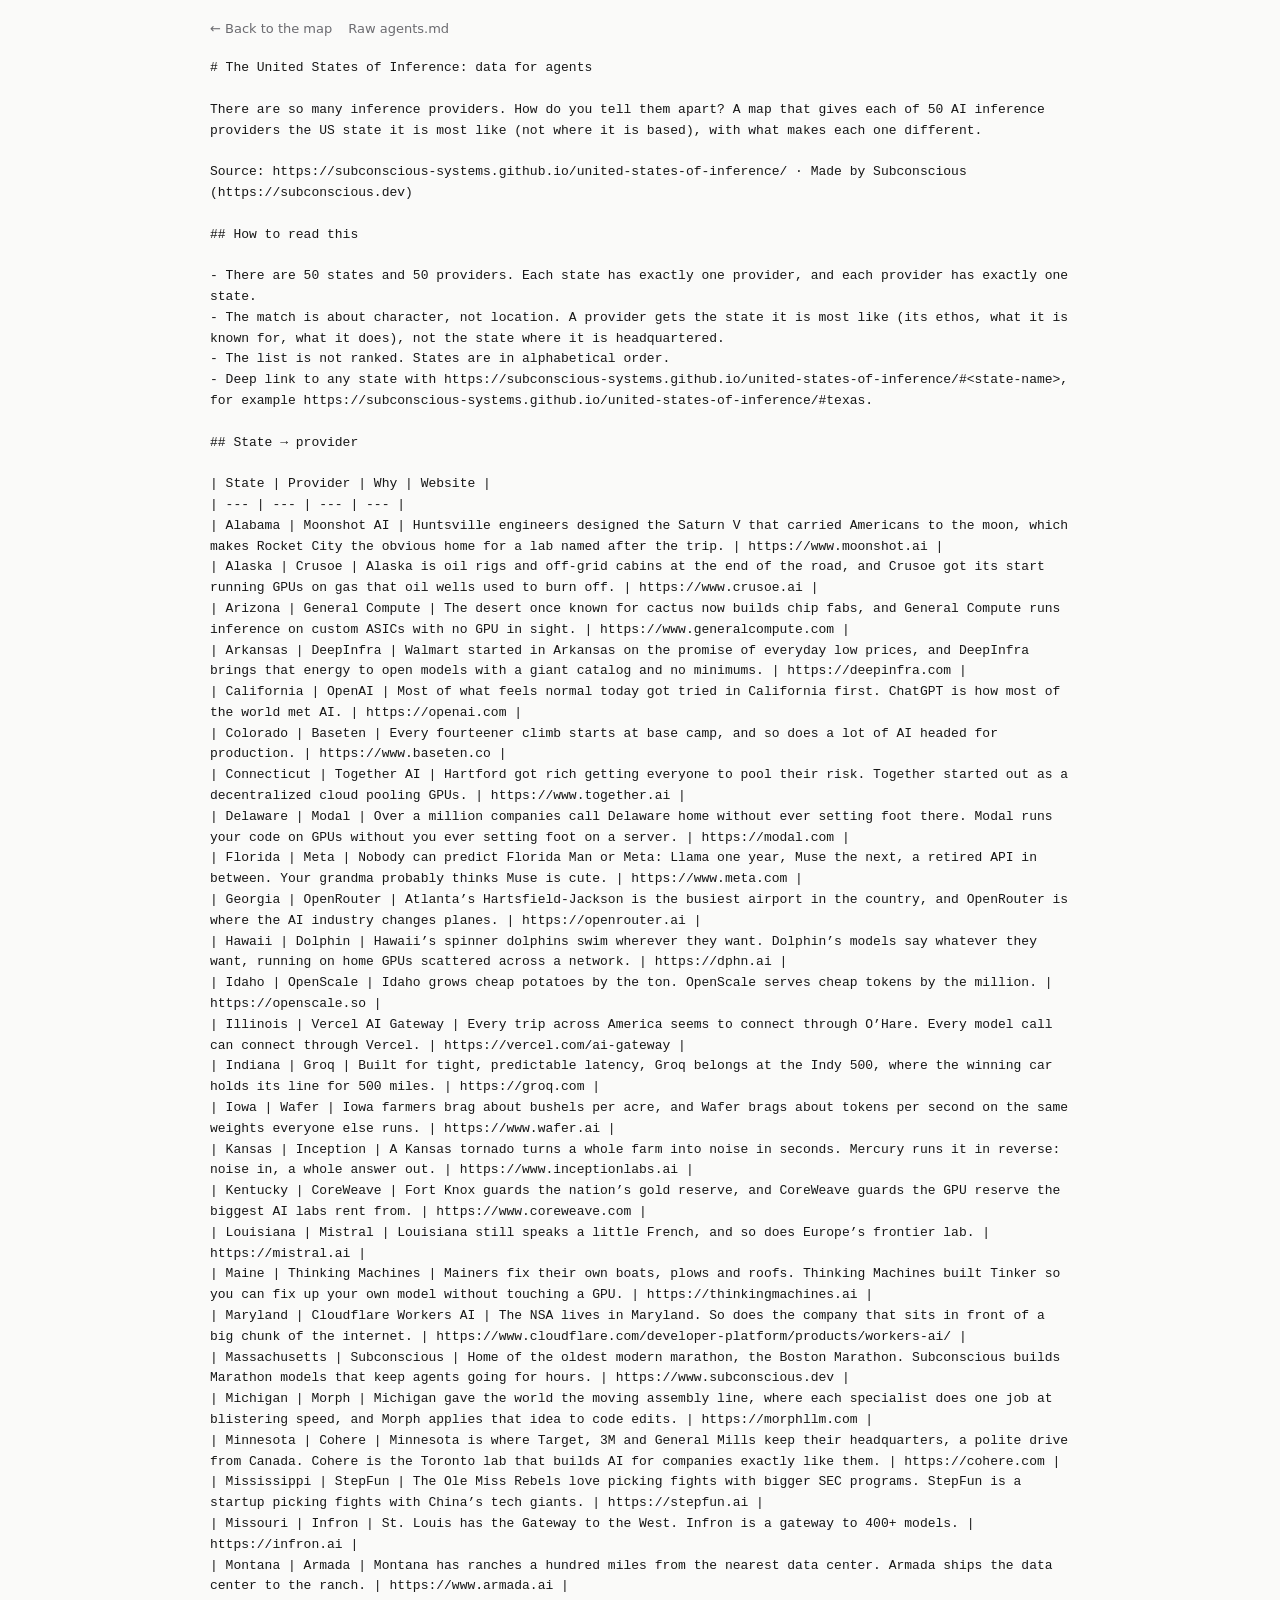
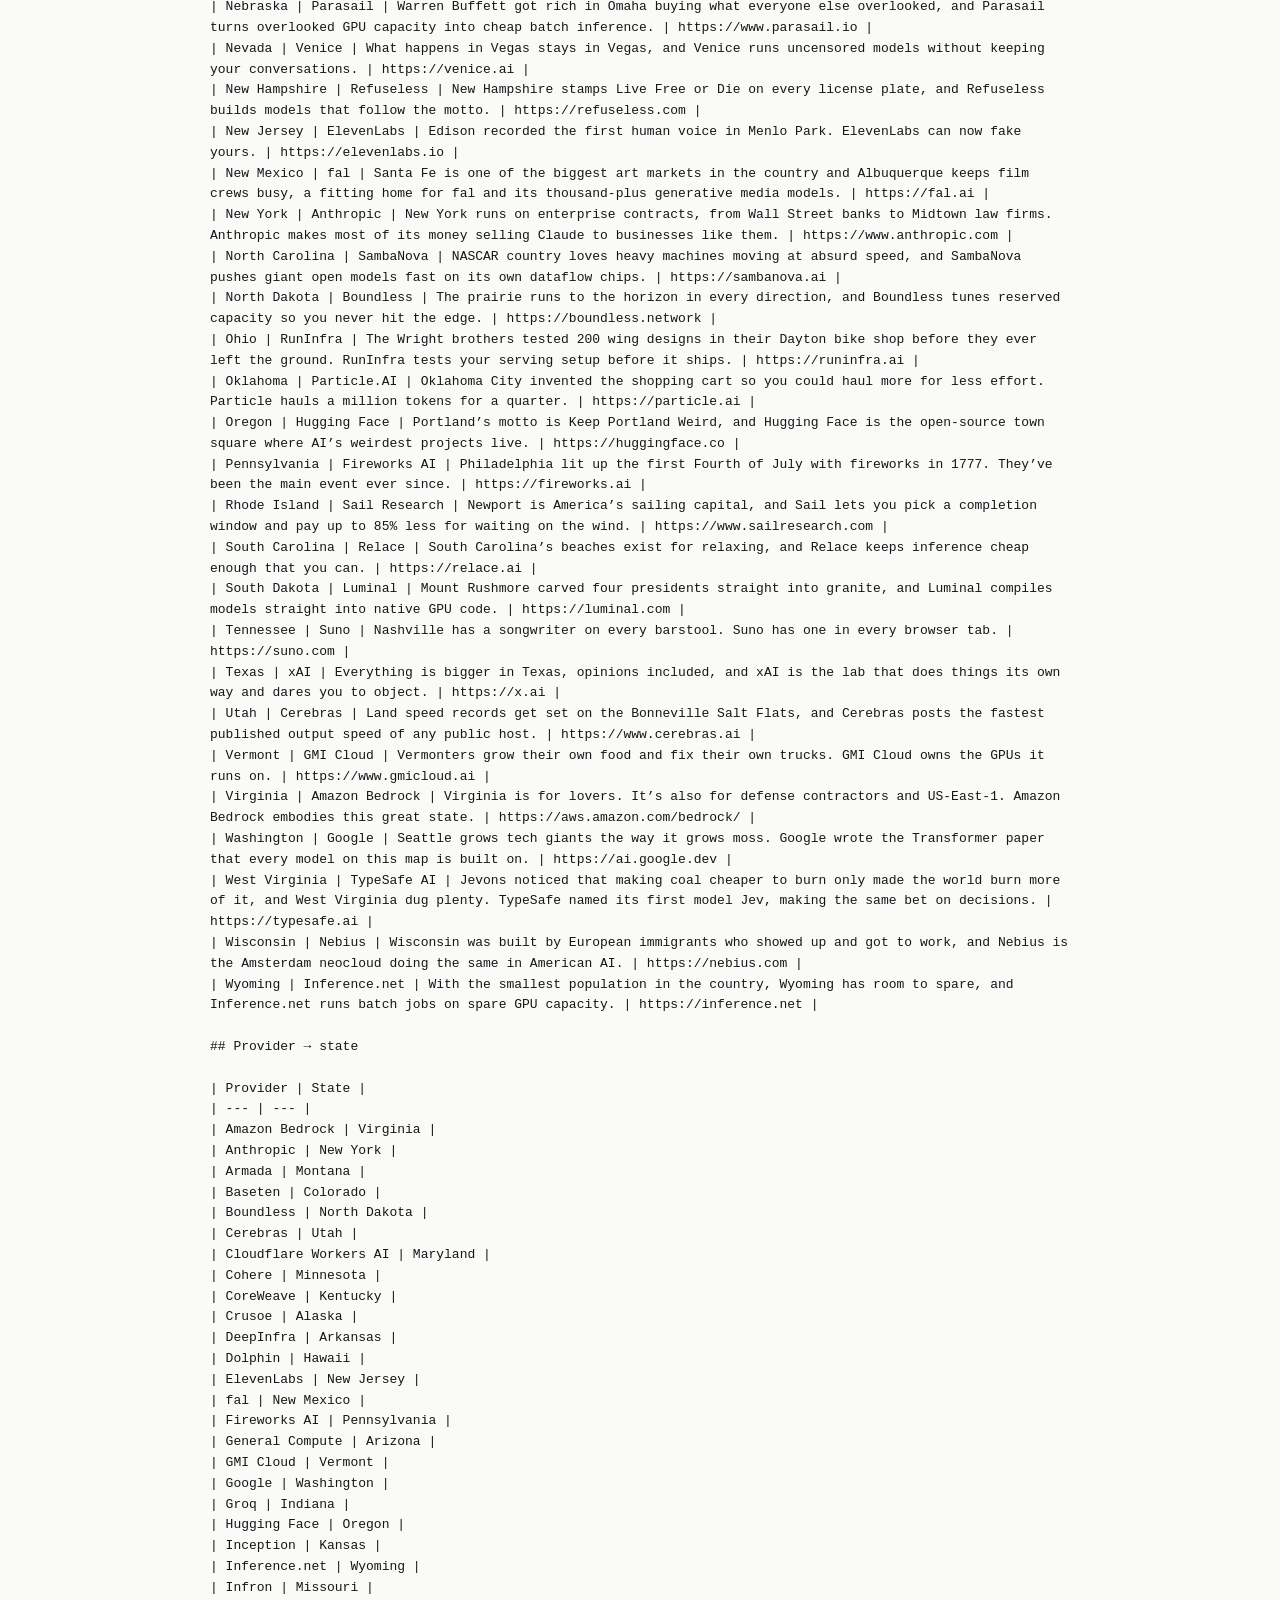
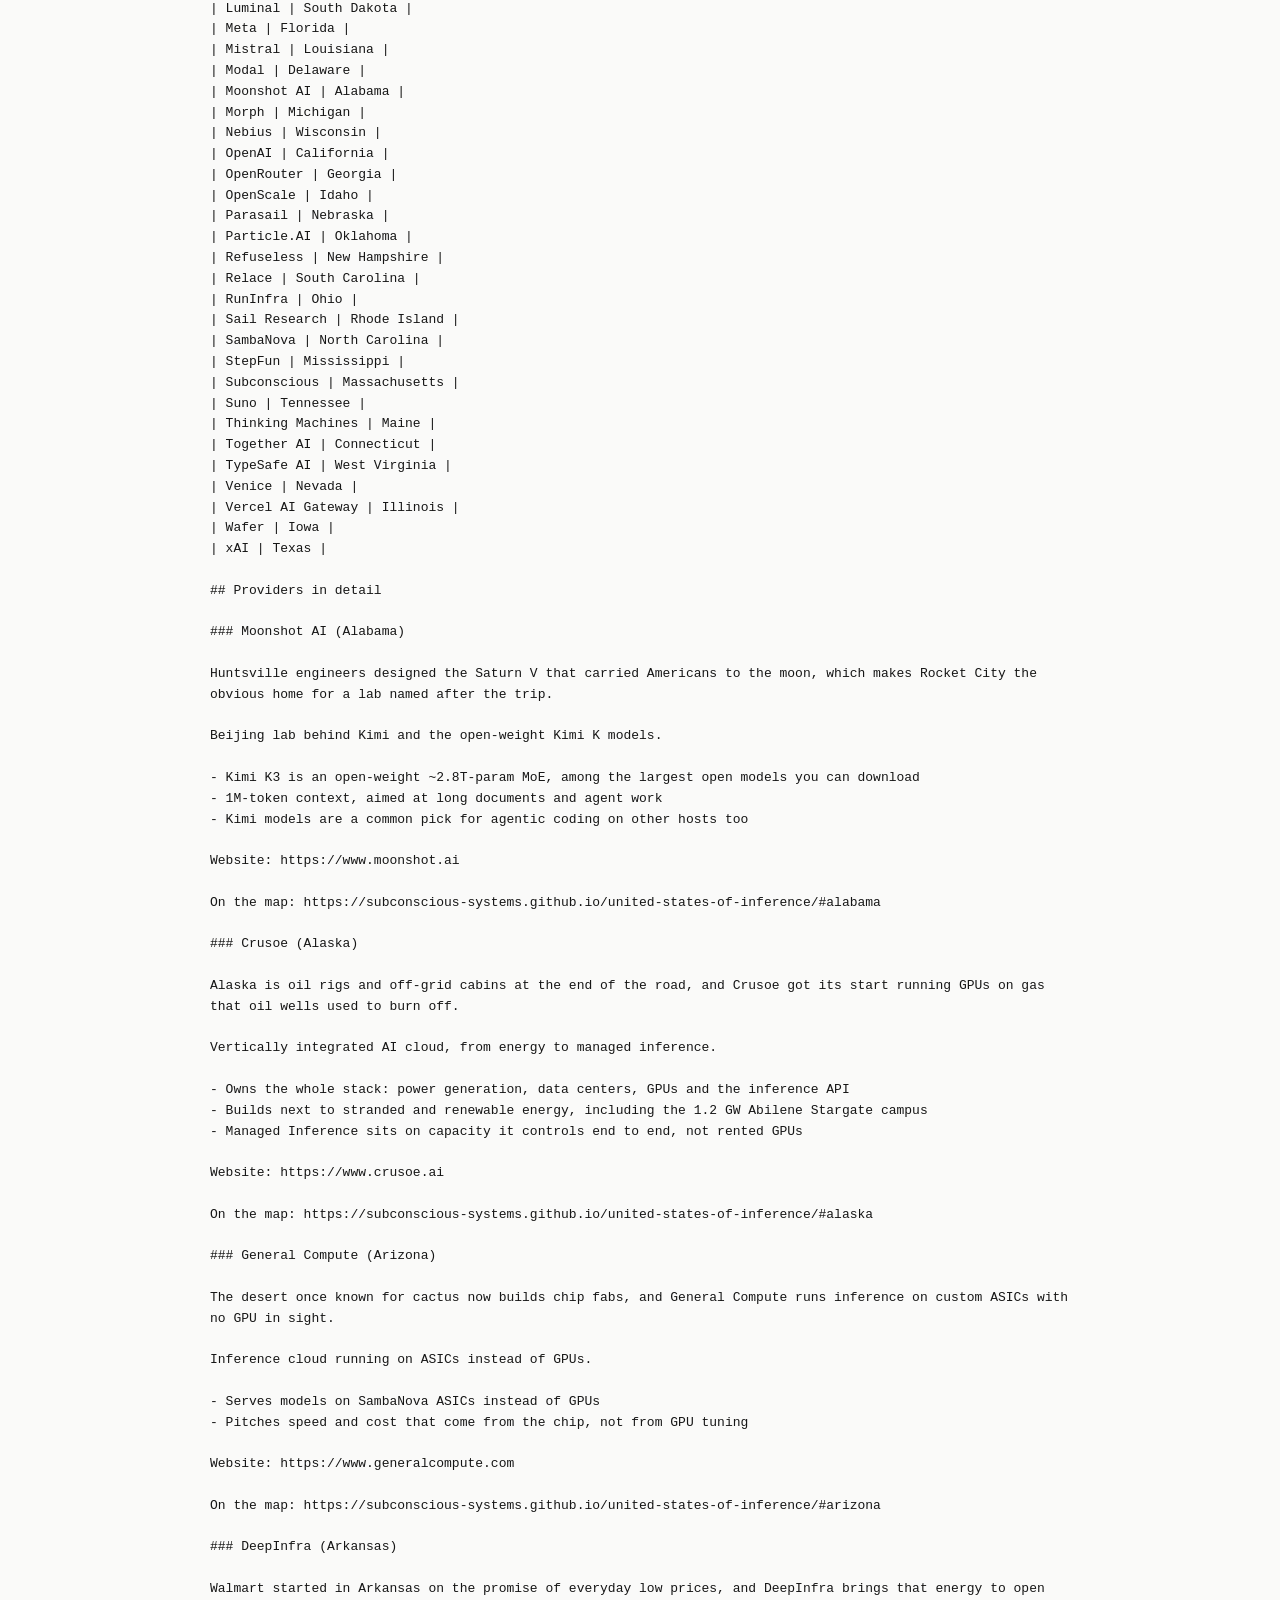
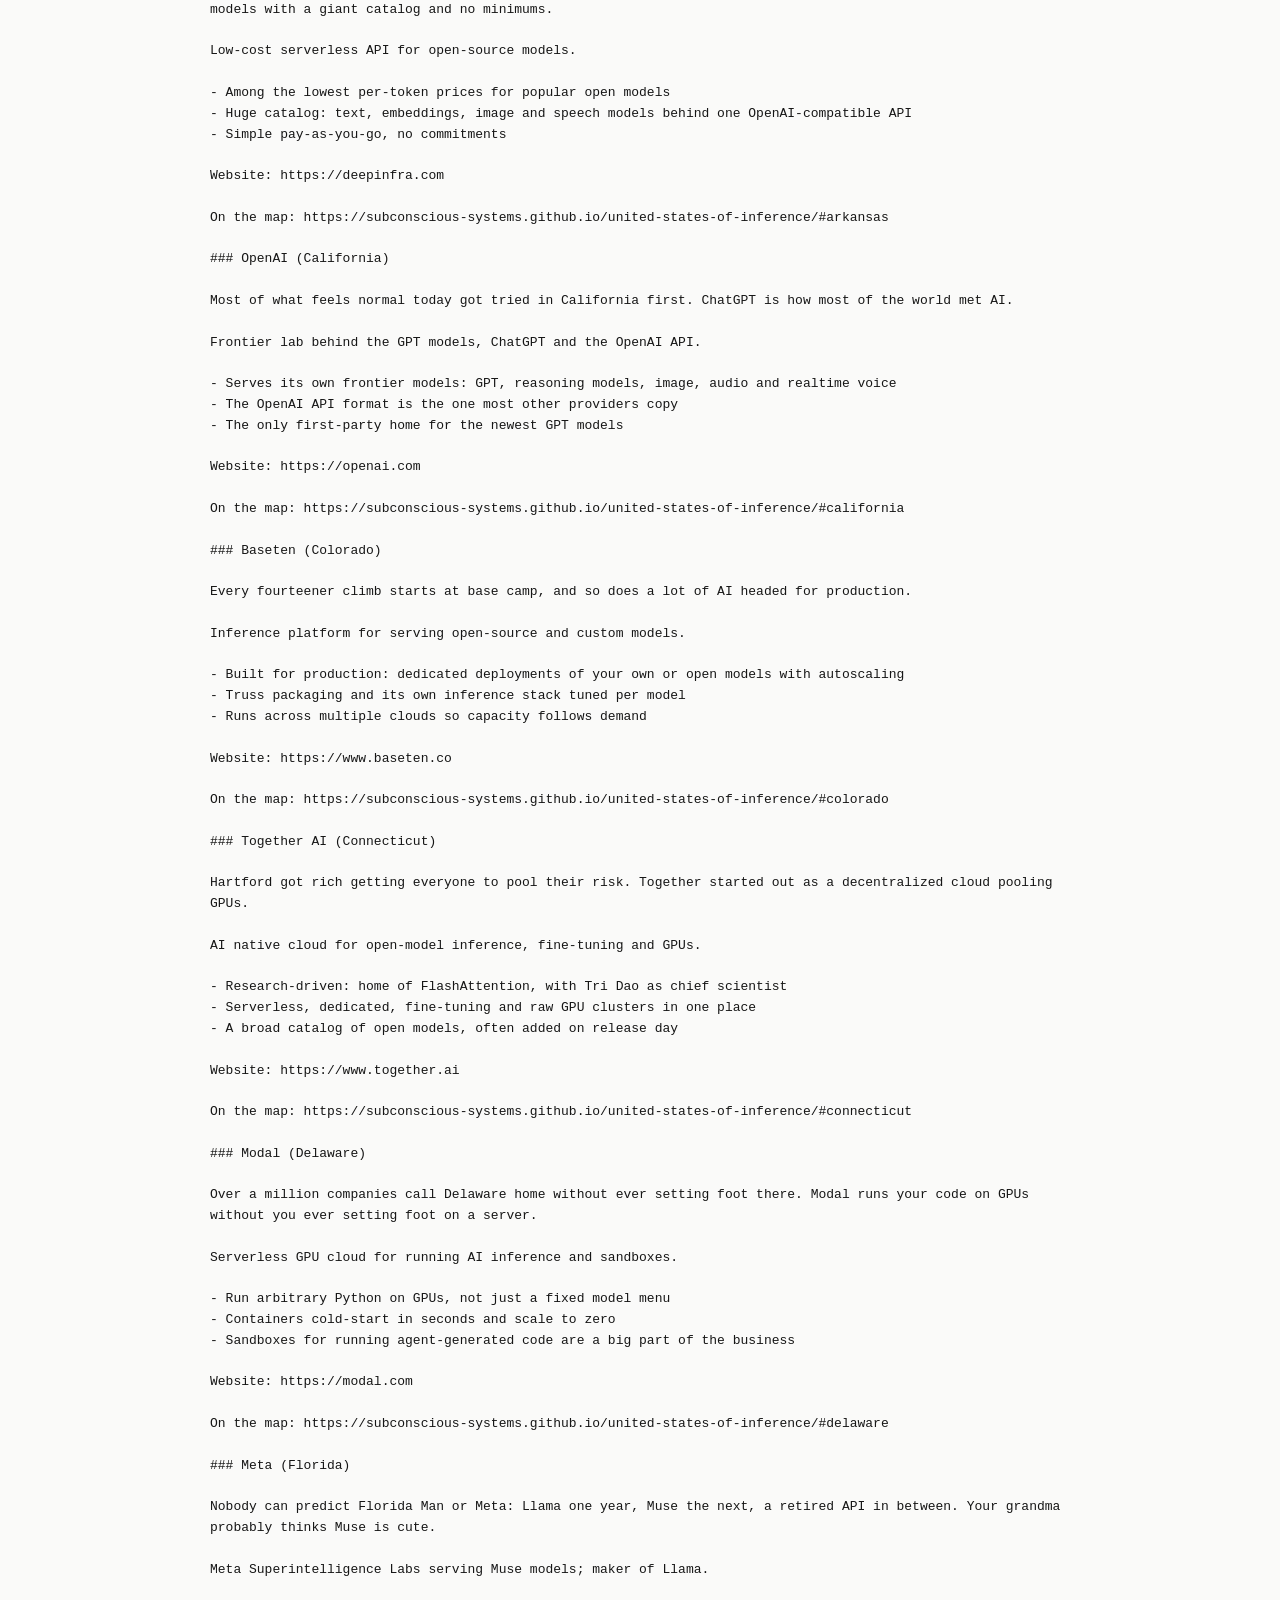
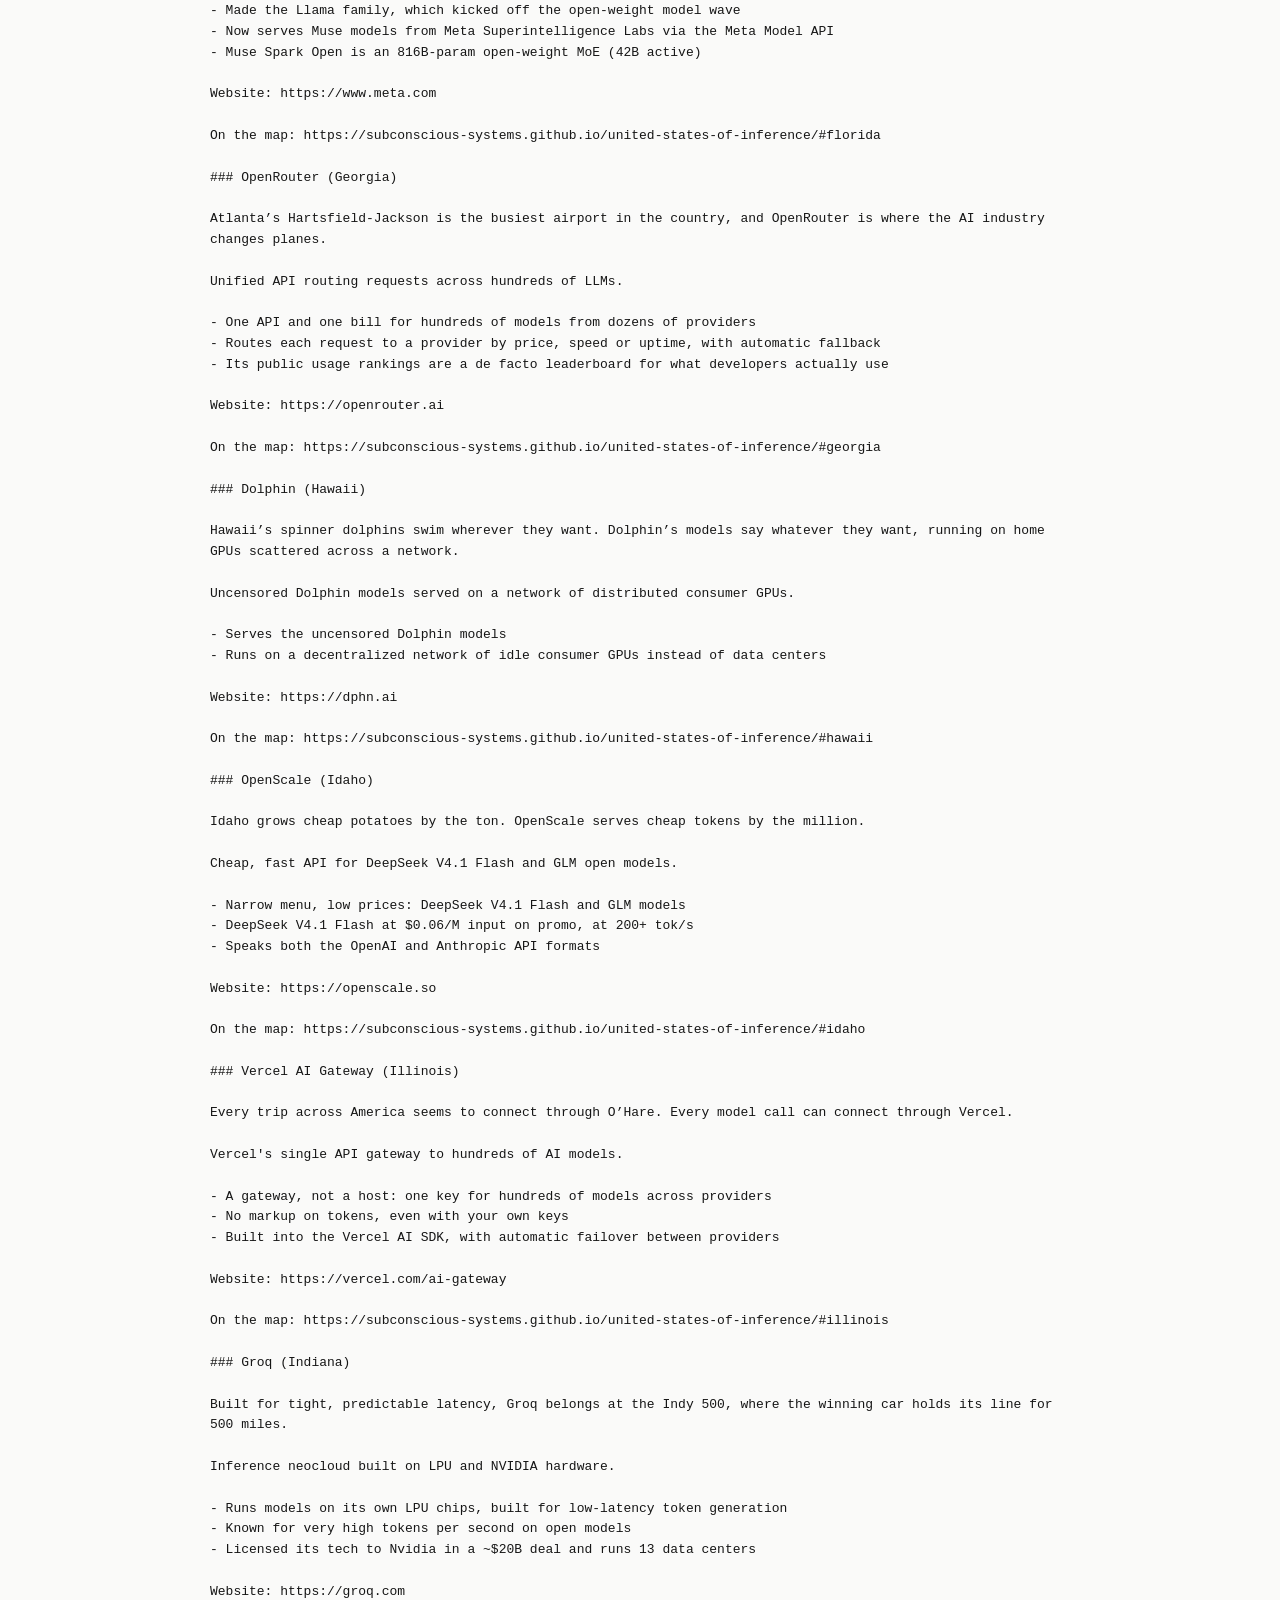
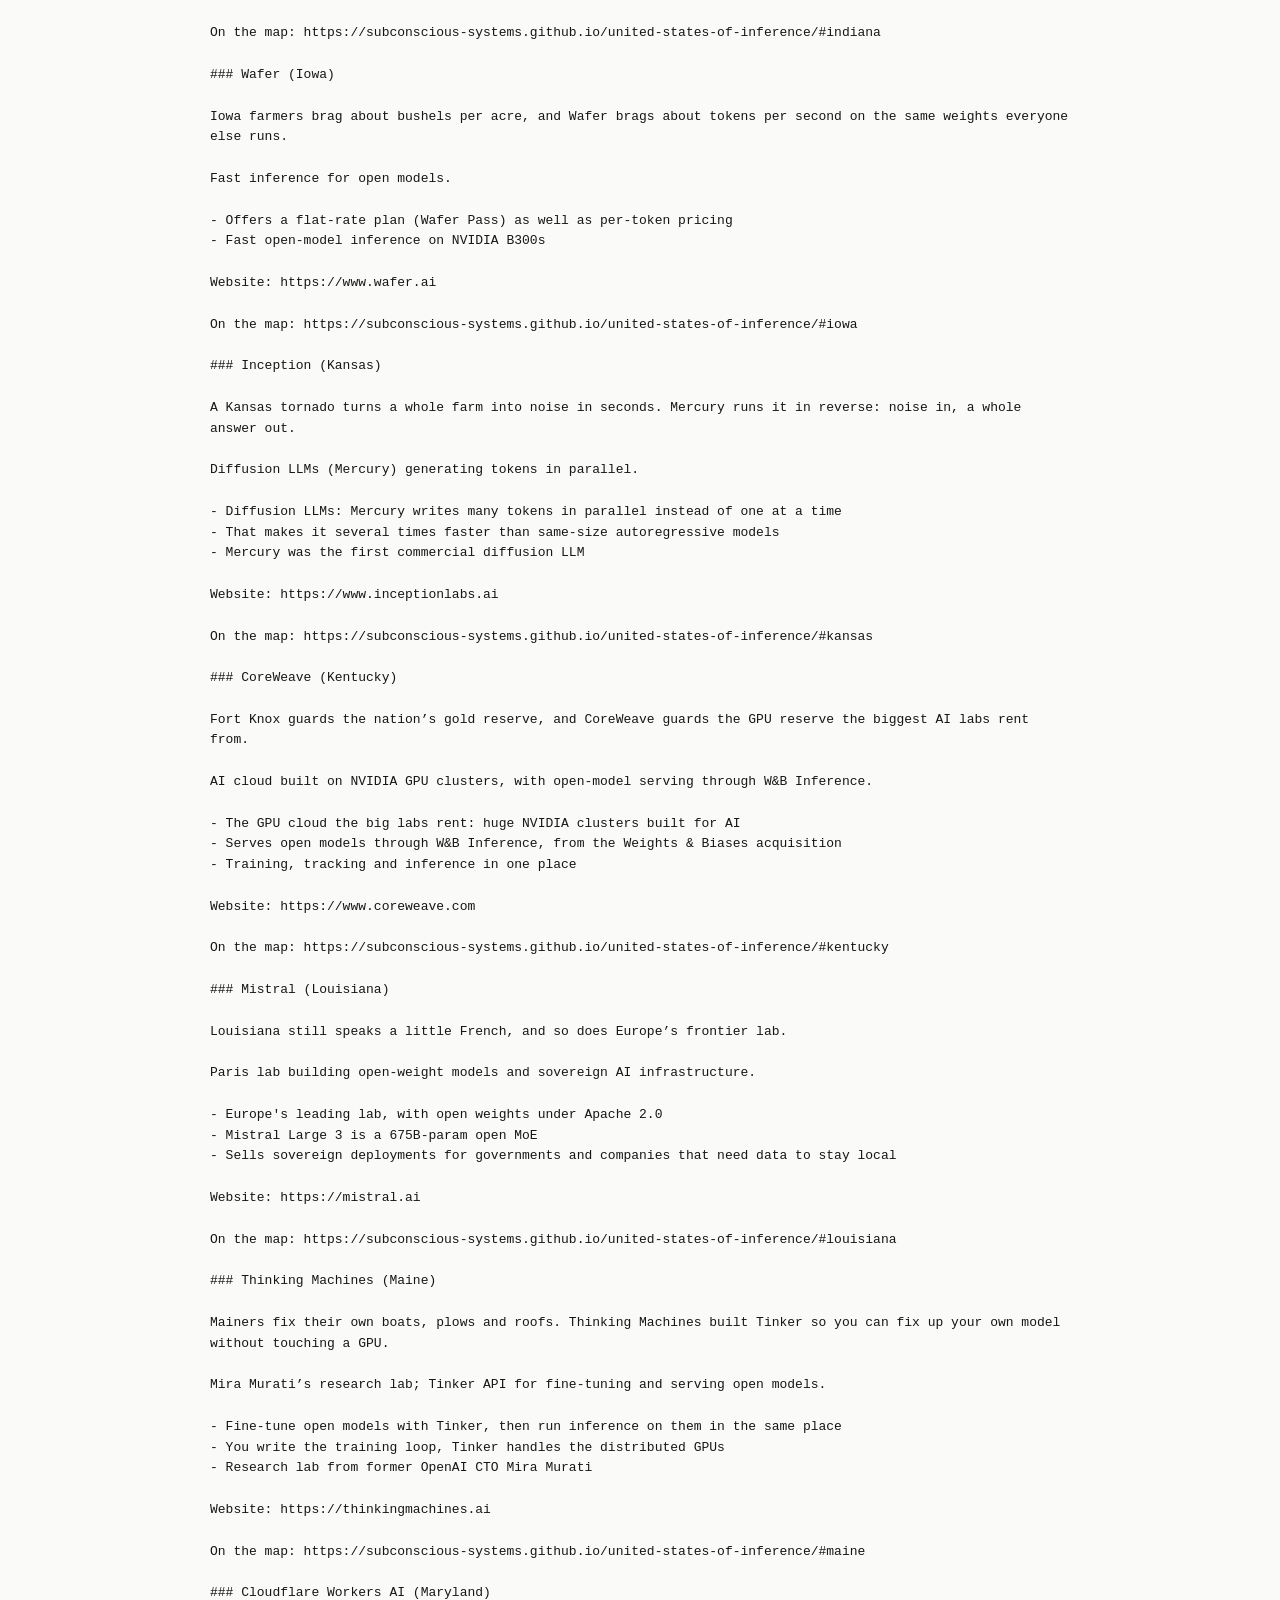
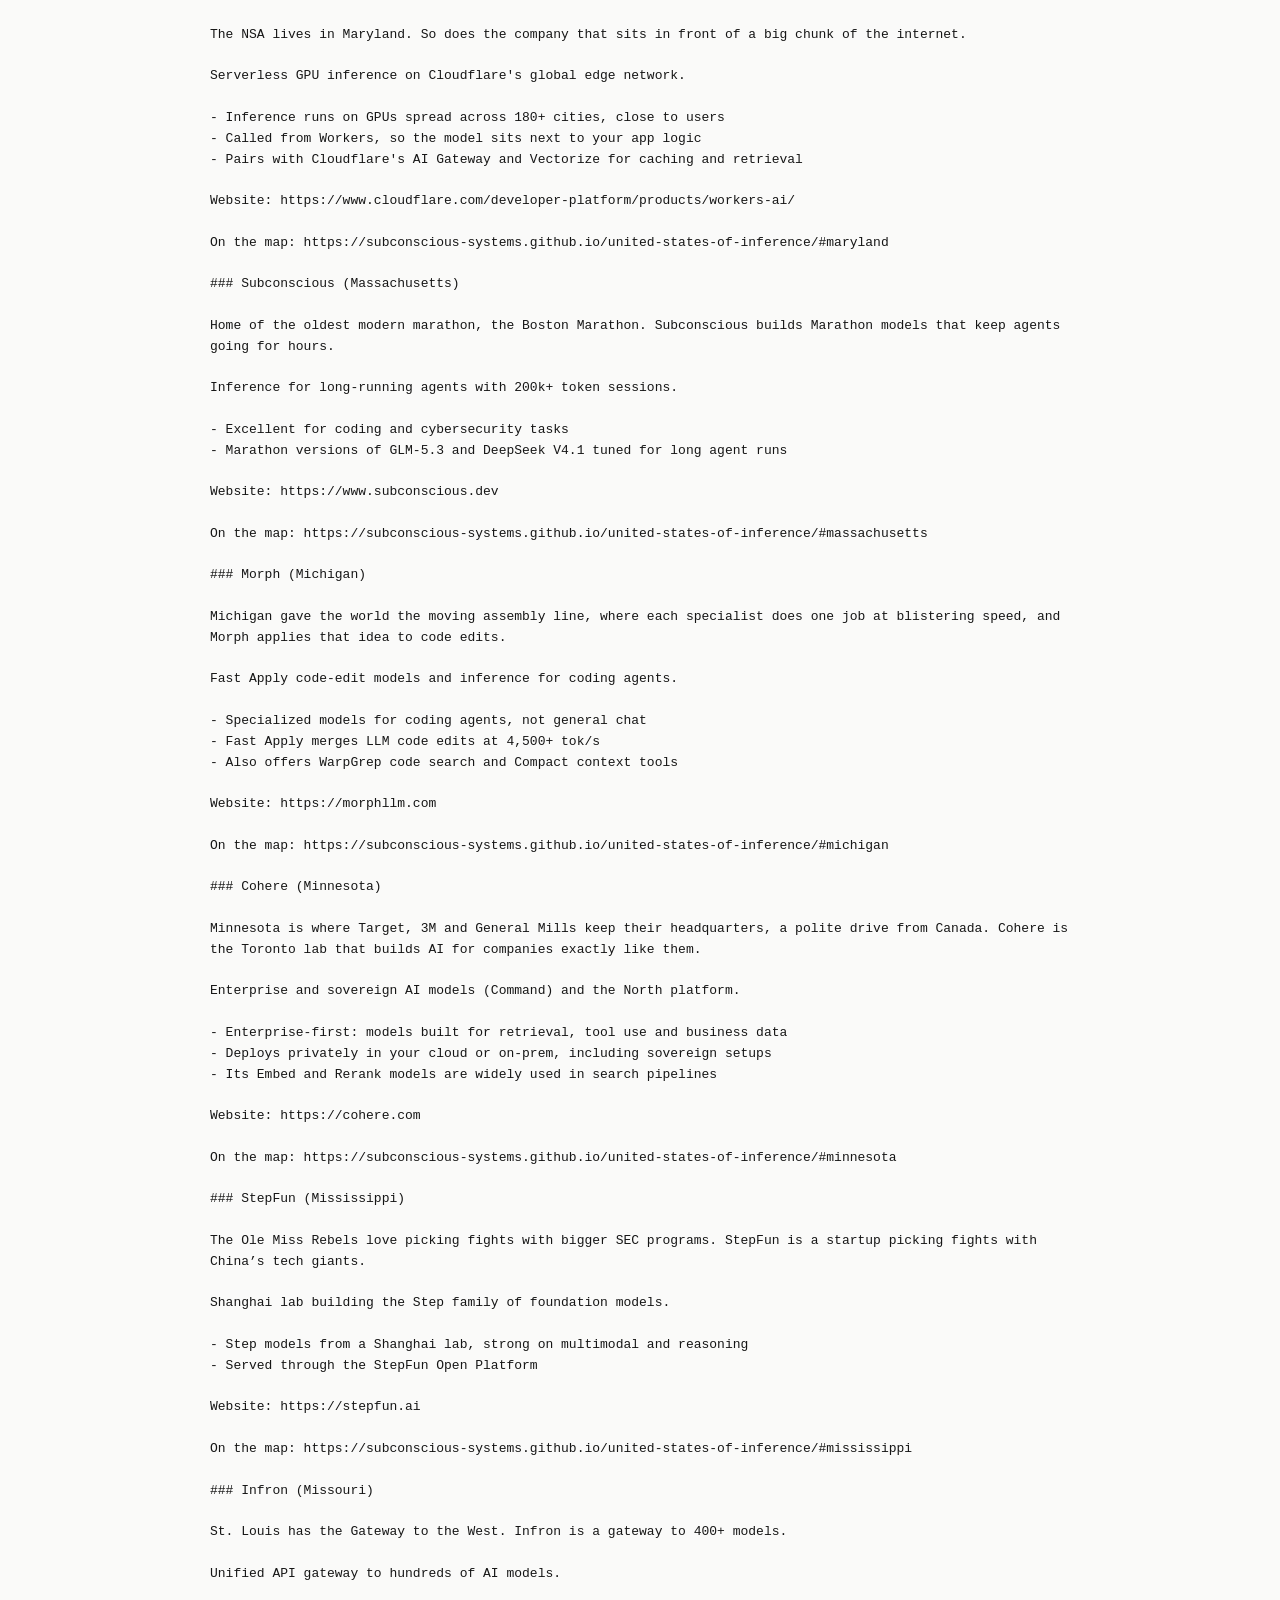
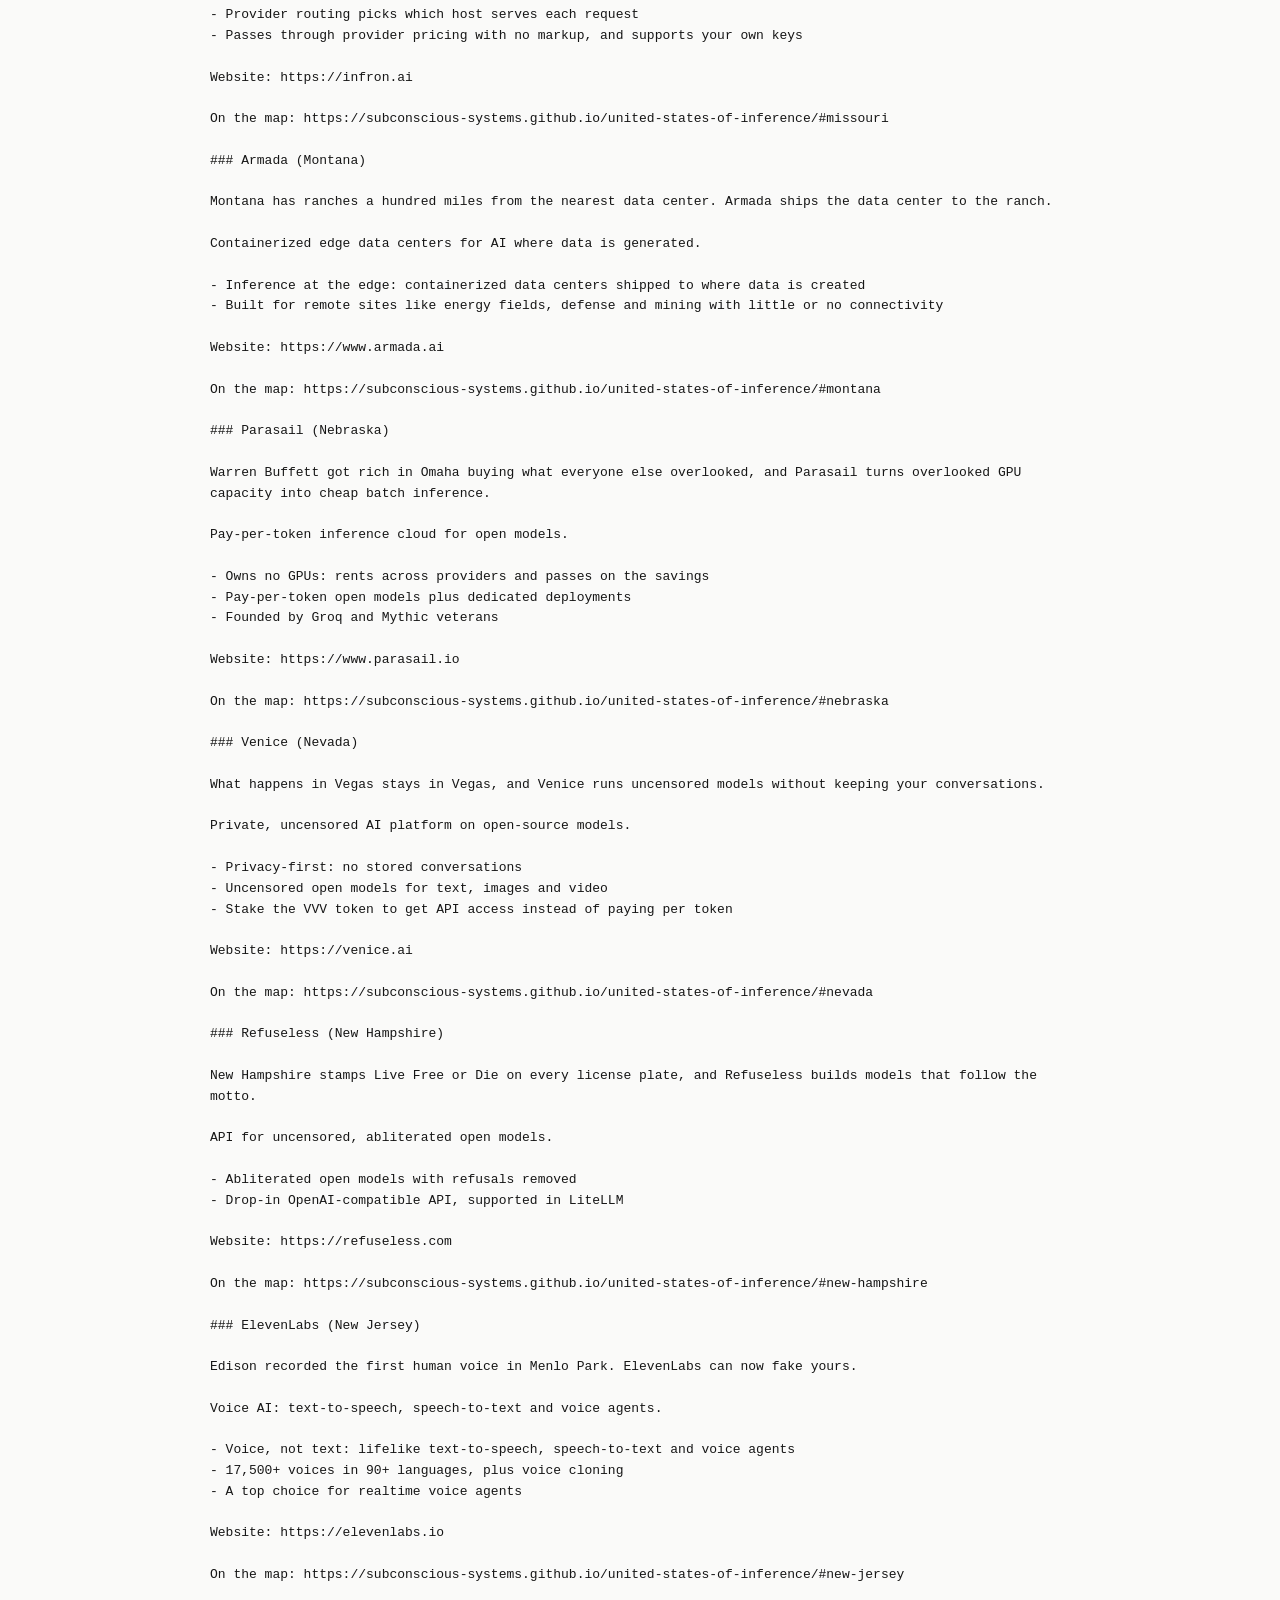
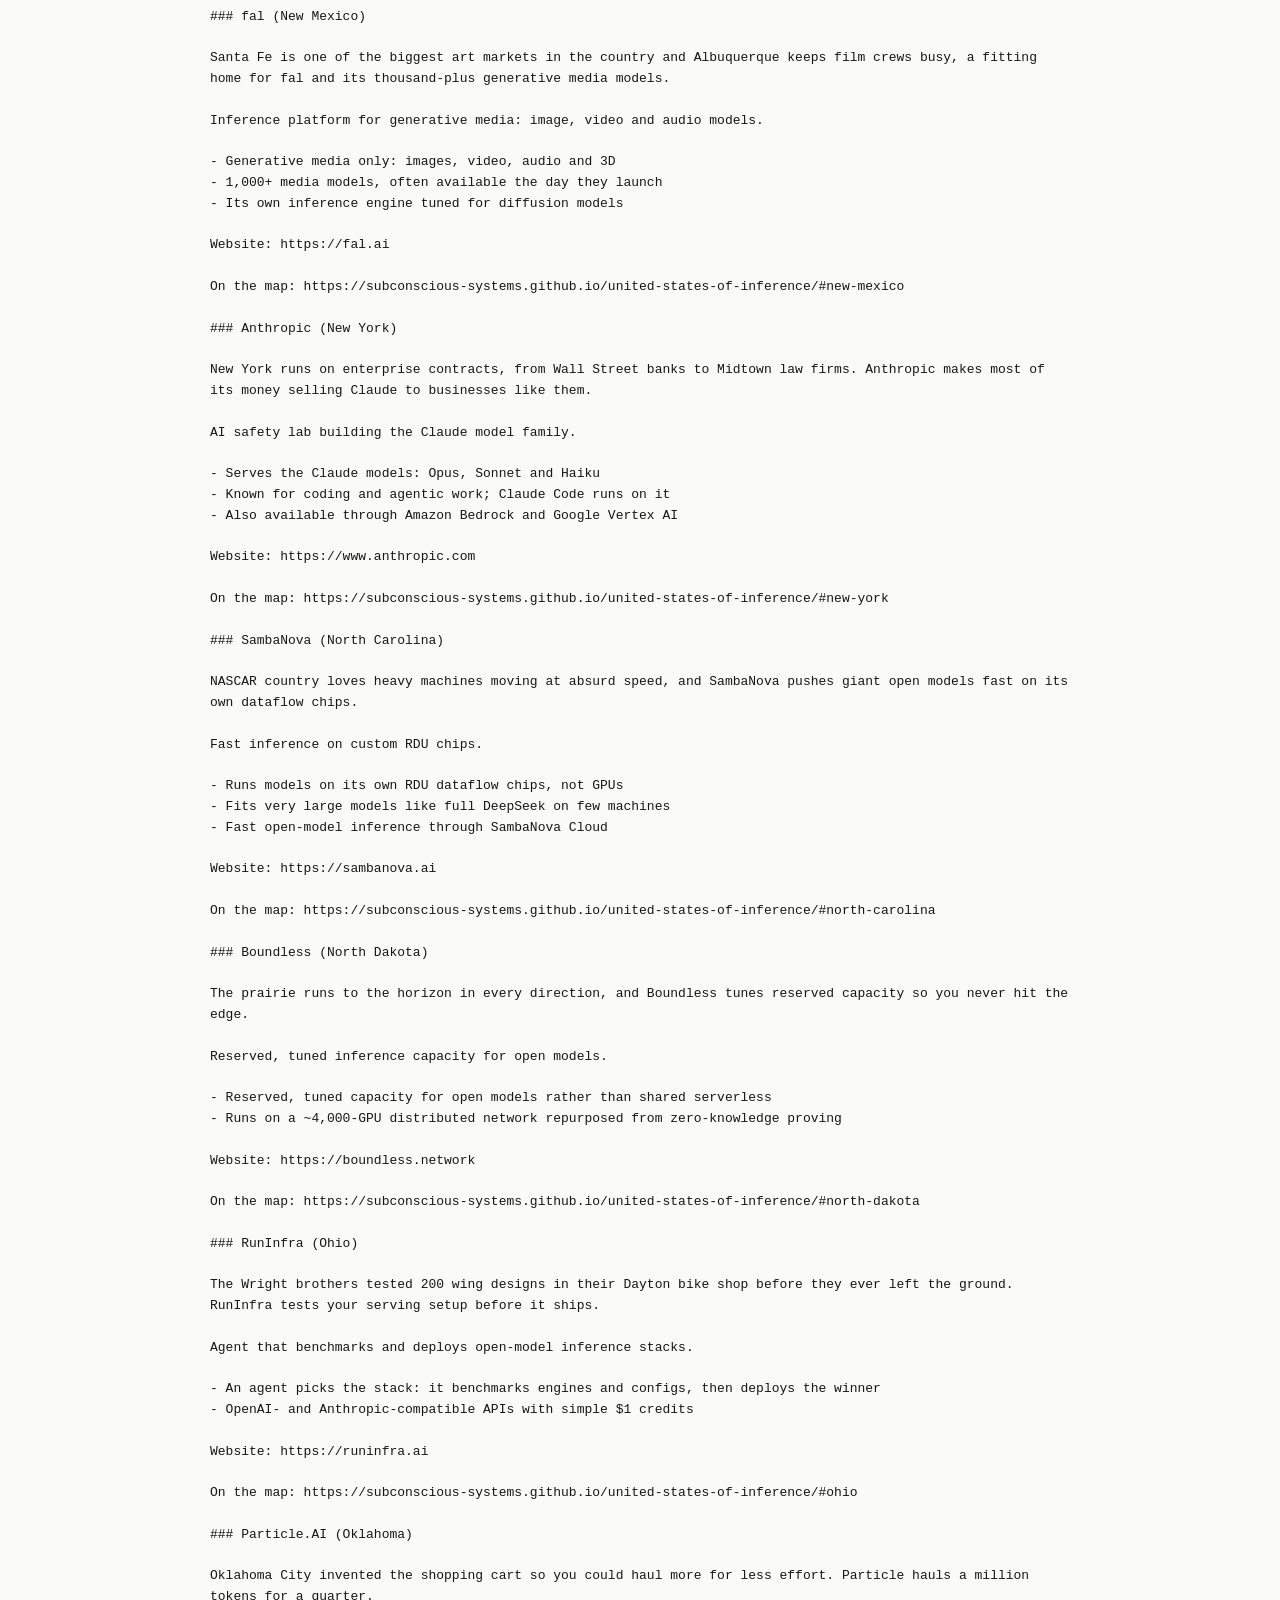
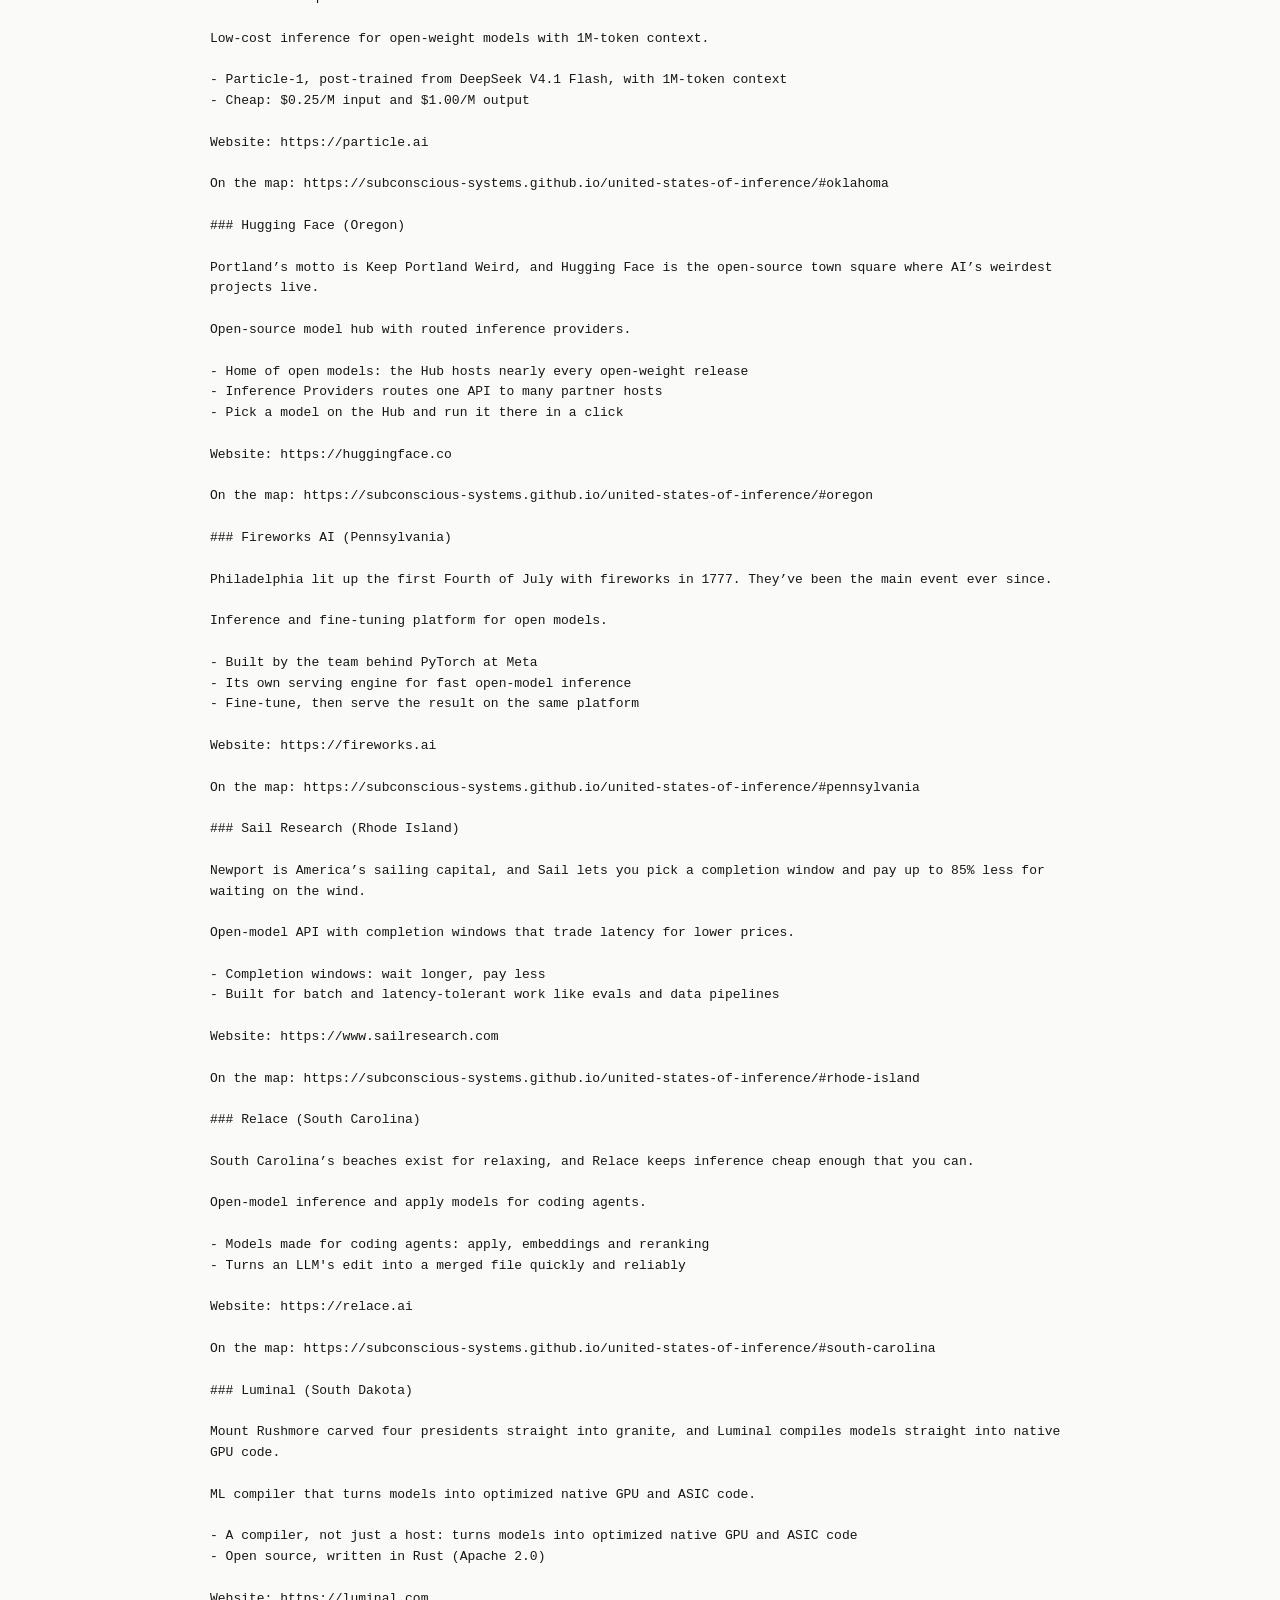
==== agents.html @ 7f620606 "Open agents.md as a page; make "I'm an agent" a plain link Co-Authored-By: Claude Opus 5.5 <noreply@" ====
<!doctype html>
<html lang="en">
<head>
  <meta charset="utf-8">
  <meta name="viewport" content="width=device-width, initial-scale=1">
  <title>agents.md · The United States of Inference</title>
  <meta name="description" content="Every state and provider match on The United States of Inference, as Markdown for agents.">
  <link rel="canonical" href="https://subconscious-systems.github.io/united-states-of-inference/agents.html">
  <link rel="alternate" type="text/markdown" href="agents.md">
  <link rel="icon" href="favicon.svg" type="image/svg+xml">
  <meta name="color-scheme" content="dark light">
  <style>
    :root { --bg: #0c0c0d; --fg: #ededed; --muted: #8e8e93; }
    @media (prefers-color-scheme: light) { :root { --bg: #fafaf9; --fg: #161616; --muted: #6b6b70; } }
    body { margin: 0; background: var(--bg); color: var(--fg); }
    nav { max-width: 860px; margin: 0 auto; padding: 20px 16px 0; font: 13px/1.4 ui-sans-serif, system-ui, sans-serif; display: flex; gap: 16px; }
    nav a { color: var(--muted); text-decoration: none; } nav a:hover { color: var(--fg); }
    pre { max-width: 860px; margin: 0 auto; padding: 20px 16px 48px; font: 13px/1.6 ui-monospace, SFMono-Regular, Menlo, monospace; white-space: pre-wrap; overflow-wrap: anywhere; }
  </style>
</head>
<body>
  <nav><a href="./">← Back to the map</a><a href="agents.md">Raw agents.md</a></nav>
  <pre># The United States of Inference: data for agents

There are so many inference providers. How do you tell them apart? A map that gives each of 50 AI inference providers the US state it is most like (not where it is based), with what makes each one different.

Source: https://subconscious-systems.github.io/united-states-of-inference/ · Made by Subconscious (https://subconscious.dev)

## How to read this

- There are 50 states and 50 providers. Each state has exactly one provider, and each provider has exactly one state.
- The match is about character, not location. A provider gets the state it is most like (its ethos, what it is known for, what it does), not the state where it is headquartered.
- The list is not ranked. States are in alphabetical order.
- Deep link to any state with https://subconscious-systems.github.io/united-states-of-inference/#&lt;state-name&gt;, for example https://subconscious-systems.github.io/united-states-of-inference/#texas.

## State → provider

| State | Provider | Why | Website |
| --- | --- | --- | --- |
| Alabama | Moonshot AI | Huntsville engineers designed the Saturn V that carried Americans to the moon, which makes Rocket City the obvious home for a lab named after the trip. | https://www.moonshot.ai |
| Alaska | Crusoe | Alaska is oil rigs and off-grid cabins at the end of the road, and Crusoe got its start running GPUs on gas that oil wells used to burn off. | https://www.crusoe.ai |
| Arizona | General Compute | The desert once known for cactus now builds chip fabs, and General Compute runs inference on custom ASICs with no GPU in sight. | https://www.generalcompute.com |
| Arkansas | DeepInfra | Walmart started in Arkansas on the promise of everyday low prices, and DeepInfra brings that energy to open models with a giant catalog and no minimums. | https://deepinfra.com |
| California | OpenAI | Most of what feels normal today got tried in California first. ChatGPT is how most of the world met AI. | https://openai.com |
| Colorado | Baseten | Every fourteener climb starts at base camp, and so does a lot of AI headed for production. | https://www.baseten.co |
| Connecticut | Together AI | Hartford got rich getting everyone to pool their risk. Together started out as a decentralized cloud pooling GPUs. | https://www.together.ai |
| Delaware | Modal | Over a million companies call Delaware home without ever setting foot there. Modal runs your code on GPUs without you ever setting foot on a server. | https://modal.com |
| Florida | Meta | Nobody can predict Florida Man or Meta: Llama one year, Muse the next, a retired API in between. Your grandma probably thinks Muse is cute. | https://www.meta.com |
| Georgia | OpenRouter | Atlanta’s Hartsfield-Jackson is the busiest airport in the country, and OpenRouter is where the AI industry changes planes. | https://openrouter.ai |
| Hawaii | Dolphin | Hawaii’s spinner dolphins swim wherever they want. Dolphin’s models say whatever they want, running on home GPUs scattered across a network. | https://dphn.ai |
| Idaho | OpenScale | Idaho grows cheap potatoes by the ton. OpenScale serves cheap tokens by the million. | https://openscale.so |
| Illinois | Vercel AI Gateway | Every trip across America seems to connect through O’Hare. Every model call can connect through Vercel. | https://vercel.com/ai-gateway |
| Indiana | Groq | Built for tight, predictable latency, Groq belongs at the Indy 500, where the winning car holds its line for 500 miles. | https://groq.com |
| Iowa | Wafer | Iowa farmers brag about bushels per acre, and Wafer brags about tokens per second on the same weights everyone else runs. | https://www.wafer.ai |
| Kansas | Inception | A Kansas tornado turns a whole farm into noise in seconds. Mercury runs it in reverse: noise in, a whole answer out. | https://www.inceptionlabs.ai |
| Kentucky | CoreWeave | Fort Knox guards the nation’s gold reserve, and CoreWeave guards the GPU reserve the biggest AI labs rent from. | https://www.coreweave.com |
| Louisiana | Mistral | Louisiana still speaks a little French, and so does Europe’s frontier lab. | https://mistral.ai |
| Maine | Thinking Machines | Mainers fix their own boats, plows and roofs. Thinking Machines built Tinker so you can fix up your own model without touching a GPU. | https://thinkingmachines.ai |
| Maryland | Cloudflare Workers AI | The NSA lives in Maryland. So does the company that sits in front of a big chunk of the internet. | https://www.cloudflare.com/developer-platform/products/workers-ai/ |
| Massachusetts | Subconscious | Home of the oldest modern marathon, the Boston Marathon. Subconscious builds Marathon models that keep agents going for hours. | https://www.subconscious.dev |
| Michigan | Morph | Michigan gave the world the moving assembly line, where each specialist does one job at blistering speed, and Morph applies that idea to code edits. | https://morphllm.com |
| Minnesota | Cohere | Minnesota is where Target, 3M and General Mills keep their headquarters, a polite drive from Canada. Cohere is the Toronto lab that builds AI for companies exactly like them. | https://cohere.com |
| Mississippi | StepFun | The Ole Miss Rebels love picking fights with bigger SEC programs. StepFun is a startup picking fights with China’s tech giants. | https://stepfun.ai |
| Missouri | Infron | St. Louis has the Gateway to the West. Infron is a gateway to 400+ models. | https://infron.ai |
| Montana | Armada | Montana has ranches a hundred miles from the nearest data center. Armada ships the data center to the ranch. | https://www.armada.ai |
| Nebraska | Parasail | Warren Buffett got rich in Omaha buying what everyone else overlooked, and Parasail turns overlooked GPU capacity into cheap batch inference. | https://www.parasail.io |
| Nevada | Venice | What happens in Vegas stays in Vegas, and Venice runs uncensored models without keeping your conversations. | https://venice.ai |
| New Hampshire | Refuseless | New Hampshire stamps Live Free or Die on every license plate, and Refuseless builds models that follow the motto. | https://refuseless.com |
| New Jersey | ElevenLabs | Edison recorded the first human voice in Menlo Park. ElevenLabs can now fake yours. | https://elevenlabs.io |
| New Mexico | fal | Santa Fe is one of the biggest art markets in the country and Albuquerque keeps film crews busy, a fitting home for fal and its thousand-plus generative media models. | https://fal.ai |
| New York | Anthropic | New York runs on enterprise contracts, from Wall Street banks to Midtown law firms. Anthropic makes most of its money selling Claude to businesses like them. | https://www.anthropic.com |
| North Carolina | SambaNova | NASCAR country loves heavy machines moving at absurd speed, and SambaNova pushes giant open models fast on its own dataflow chips. | https://sambanova.ai |
| North Dakota | Boundless | The prairie runs to the horizon in every direction, and Boundless tunes reserved capacity so you never hit the edge. | https://boundless.network |
| Ohio | RunInfra | The Wright brothers tested 200 wing designs in their Dayton bike shop before they ever left the ground. RunInfra tests your serving setup before it ships. | https://runinfra.ai |
| Oklahoma | Particle.AI | Oklahoma City invented the shopping cart so you could haul more for less effort. Particle hauls a million tokens for a quarter. | https://particle.ai |
| Oregon | Hugging Face | Portland’s motto is Keep Portland Weird, and Hugging Face is the open-source town square where AI’s weirdest projects live. | https://huggingface.co |
| Pennsylvania | Fireworks AI | Philadelphia lit up the first Fourth of July with fireworks in 1777. They’ve been the main event ever since. | https://fireworks.ai |
| Rhode Island | Sail Research | Newport is America’s sailing capital, and Sail lets you pick a completion window and pay up to 85% less for waiting on the wind. | https://www.sailresearch.com |
| South Carolina | Relace | South Carolina’s beaches exist for relaxing, and Relace keeps inference cheap enough that you can. | https://relace.ai |
| South Dakota | Luminal | Mount Rushmore carved four presidents straight into granite, and Luminal compiles models straight into native GPU code. | https://luminal.com |
| Tennessee | Suno | Nashville has a songwriter on every barstool. Suno has one in every browser tab. | https://suno.com |
| Texas | xAI | Everything is bigger in Texas, opinions included, and xAI is the lab that does things its own way and dares you to object. | https://x.ai |
| Utah | Cerebras | Land speed records get set on the Bonneville Salt Flats, and Cerebras posts the fastest published output speed of any public host. | https://www.cerebras.ai |
| Vermont | GMI Cloud | Vermonters grow their own food and fix their own trucks. GMI Cloud owns the GPUs it runs on. | https://www.gmicloud.ai |
| Virginia | Amazon Bedrock | Virginia is for lovers. It’s also for defense contractors and US-East-1. Amazon Bedrock embodies this great state. | https://aws.amazon.com/bedrock/ |
| Washington | Google | Seattle grows tech giants the way it grows moss. Google wrote the Transformer paper that every model on this map is built on. | https://ai.google.dev |
| West Virginia | TypeSafe AI | Jevons noticed that making coal cheaper to burn only made the world burn more of it, and West Virginia dug plenty. TypeSafe named its first model Jev, making the same bet on decisions. | https://typesafe.ai |
| Wisconsin | Nebius | Wisconsin was built by European immigrants who showed up and got to work, and Nebius is the Amsterdam neocloud doing the same in American AI. | https://nebius.com |
| Wyoming | Inference.net | With the smallest population in the country, Wyoming has room to spare, and Inference.net runs batch jobs on spare GPU capacity. | https://inference.net |

## Provider → state

| Provider | State |
| --- | --- |
| Amazon Bedrock | Virginia |
| Anthropic | New York |
| Armada | Montana |
| Baseten | Colorado |
| Boundless | North Dakota |
| Cerebras | Utah |
| Cloudflare Workers AI | Maryland |
| Cohere | Minnesota |
| CoreWeave | Kentucky |
| Crusoe | Alaska |
| DeepInfra | Arkansas |
| Dolphin | Hawaii |
| ElevenLabs | New Jersey |
| fal | New Mexico |
| Fireworks AI | Pennsylvania |
| General Compute | Arizona |
| GMI Cloud | Vermont |
| Google | Washington |
| Groq | Indiana |
| Hugging Face | Oregon |
| Inception | Kansas |
| Inference.net | Wyoming |
| Infron | Missouri |
| Luminal | South Dakota |
| Meta | Florida |
| Mistral | Louisiana |
| Modal | Delaware |
| Moonshot AI | Alabama |
| Morph | Michigan |
| Nebius | Wisconsin |
| OpenAI | California |
| OpenRouter | Georgia |
| OpenScale | Idaho |
| Parasail | Nebraska |
| Particle.AI | Oklahoma |
| Refuseless | New Hampshire |
| Relace | South Carolina |
| RunInfra | Ohio |
| Sail Research | Rhode Island |
| SambaNova | North Carolina |
| StepFun | Mississippi |
| Subconscious | Massachusetts |
| Suno | Tennessee |
| Thinking Machines | Maine |
| Together AI | Connecticut |
| TypeSafe AI | West Virginia |
| Venice | Nevada |
| Vercel AI Gateway | Illinois |
| Wafer | Iowa |
| xAI | Texas |

## Providers in detail

### Moonshot AI (Alabama)

Huntsville engineers designed the Saturn V that carried Americans to the moon, which makes Rocket City the obvious home for a lab named after the trip.

Beijing lab behind Kimi and the open-weight Kimi K models.

- Kimi K3 is an open-weight ~2.8T-param MoE, among the largest open models you can download
- 1M-token context, aimed at long documents and agent work
- Kimi models are a common pick for agentic coding on other hosts too

Website: https://www.moonshot.ai

On the map: https://subconscious-systems.github.io/united-states-of-inference/#alabama

### Crusoe (Alaska)

Alaska is oil rigs and off-grid cabins at the end of the road, and Crusoe got its start running GPUs on gas that oil wells used to burn off.

Vertically integrated AI cloud, from energy to managed inference.

- Owns the whole stack: power generation, data centers, GPUs and the inference API
- Builds next to stranded and renewable energy, including the 1.2 GW Abilene Stargate campus
- Managed Inference sits on capacity it controls end to end, not rented GPUs

Website: https://www.crusoe.ai

On the map: https://subconscious-systems.github.io/united-states-of-inference/#alaska

### General Compute (Arizona)

The desert once known for cactus now builds chip fabs, and General Compute runs inference on custom ASICs with no GPU in sight.

Inference cloud running on ASICs instead of GPUs.

- Serves models on SambaNova ASICs instead of GPUs
- Pitches speed and cost that come from the chip, not from GPU tuning

Website: https://www.generalcompute.com

On the map: https://subconscious-systems.github.io/united-states-of-inference/#arizona

### DeepInfra (Arkansas)

Walmart started in Arkansas on the promise of everyday low prices, and DeepInfra brings that energy to open models with a giant catalog and no minimums.

Low-cost serverless API for open-source models.

- Among the lowest per-token prices for popular open models
- Huge catalog: text, embeddings, image and speech models behind one OpenAI-compatible API
- Simple pay-as-you-go, no commitments

Website: https://deepinfra.com

On the map: https://subconscious-systems.github.io/united-states-of-inference/#arkansas

### OpenAI (California)

Most of what feels normal today got tried in California first. ChatGPT is how most of the world met AI.

Frontier lab behind the GPT models, ChatGPT and the OpenAI API.

- Serves its own frontier models: GPT, reasoning models, image, audio and realtime voice
- The OpenAI API format is the one most other providers copy
- The only first-party home for the newest GPT models

Website: https://openai.com

On the map: https://subconscious-systems.github.io/united-states-of-inference/#california

### Baseten (Colorado)

Every fourteener climb starts at base camp, and so does a lot of AI headed for production.

Inference platform for serving open-source and custom models.

- Built for production: dedicated deployments of your own or open models with autoscaling
- Truss packaging and its own inference stack tuned per model
- Runs across multiple clouds so capacity follows demand

Website: https://www.baseten.co

On the map: https://subconscious-systems.github.io/united-states-of-inference/#colorado

### Together AI (Connecticut)

Hartford got rich getting everyone to pool their risk. Together started out as a decentralized cloud pooling GPUs.

AI native cloud for open-model inference, fine-tuning and GPUs.

- Research-driven: home of FlashAttention, with Tri Dao as chief scientist
- Serverless, dedicated, fine-tuning and raw GPU clusters in one place
- A broad catalog of open models, often added on release day

Website: https://www.together.ai

On the map: https://subconscious-systems.github.io/united-states-of-inference/#connecticut

### Modal (Delaware)

Over a million companies call Delaware home without ever setting foot there. Modal runs your code on GPUs without you ever setting foot on a server.

Serverless GPU cloud for running AI inference and sandboxes.

- Run arbitrary Python on GPUs, not just a fixed model menu
- Containers cold-start in seconds and scale to zero
- Sandboxes for running agent-generated code are a big part of the business

Website: https://modal.com

On the map: https://subconscious-systems.github.io/united-states-of-inference/#delaware

### Meta (Florida)

Nobody can predict Florida Man or Meta: Llama one year, Muse the next, a retired API in between. Your grandma probably thinks Muse is cute.

Meta Superintelligence Labs serving Muse models; maker of Llama.

- Made the Llama family, which kicked off the open-weight model wave
- Now serves Muse models from Meta Superintelligence Labs via the Meta Model API
- Muse Spark Open is an 816B-param open-weight MoE (42B active)

Website: https://www.meta.com

On the map: https://subconscious-systems.github.io/united-states-of-inference/#florida

### OpenRouter (Georgia)

Atlanta’s Hartsfield-Jackson is the busiest airport in the country, and OpenRouter is where the AI industry changes planes.

Unified API routing requests across hundreds of LLMs.

- One API and one bill for hundreds of models from dozens of providers
- Routes each request to a provider by price, speed or uptime, with automatic fallback
- Its public usage rankings are a de facto leaderboard for what developers actually use

Website: https://openrouter.ai

On the map: https://subconscious-systems.github.io/united-states-of-inference/#georgia

### Dolphin (Hawaii)

Hawaii’s spinner dolphins swim wherever they want. Dolphin’s models say whatever they want, running on home GPUs scattered across a network.

Uncensored Dolphin models served on a network of distributed consumer GPUs.

- Serves the uncensored Dolphin models
- Runs on a decentralized network of idle consumer GPUs instead of data centers

Website: https://dphn.ai

On the map: https://subconscious-systems.github.io/united-states-of-inference/#hawaii

### OpenScale (Idaho)

Idaho grows cheap potatoes by the ton. OpenScale serves cheap tokens by the million.

Cheap, fast API for DeepSeek V4.1 Flash and GLM open models.

- Narrow menu, low prices: DeepSeek V4.1 Flash and GLM models
- DeepSeek V4.1 Flash at $0.06/M input on promo, at 200+ tok/s
- Speaks both the OpenAI and Anthropic API formats

Website: https://openscale.so

On the map: https://subconscious-systems.github.io/united-states-of-inference/#idaho

### Vercel AI Gateway (Illinois)

Every trip across America seems to connect through O’Hare. Every model call can connect through Vercel.

Vercel's single API gateway to hundreds of AI models.

- A gateway, not a host: one key for hundreds of models across providers
- No markup on tokens, even with your own keys
- Built into the Vercel AI SDK, with automatic failover between providers

Website: https://vercel.com/ai-gateway

On the map: https://subconscious-systems.github.io/united-states-of-inference/#illinois

### Groq (Indiana)

Built for tight, predictable latency, Groq belongs at the Indy 500, where the winning car holds its line for 500 miles.

Inference neocloud built on LPU and NVIDIA hardware.

- Runs models on its own LPU chips, built for low-latency token generation
- Known for very high tokens per second on open models
- Licensed its tech to Nvidia in a ~$20B deal and runs 13 data centers

Website: https://groq.com

On the map: https://subconscious-systems.github.io/united-states-of-inference/#indiana

### Wafer (Iowa)

Iowa farmers brag about bushels per acre, and Wafer brags about tokens per second on the same weights everyone else runs.

Fast inference for open models.

- Offers a flat-rate plan (Wafer Pass) as well as per-token pricing
- Fast open-model inference on NVIDIA B300s

Website: https://www.wafer.ai

On the map: https://subconscious-systems.github.io/united-states-of-inference/#iowa

### Inception (Kansas)

A Kansas tornado turns a whole farm into noise in seconds. Mercury runs it in reverse: noise in, a whole answer out.

Diffusion LLMs (Mercury) generating tokens in parallel.

- Diffusion LLMs: Mercury writes many tokens in parallel instead of one at a time
- That makes it several times faster than same-size autoregressive models
- Mercury was the first commercial diffusion LLM

Website: https://www.inceptionlabs.ai

On the map: https://subconscious-systems.github.io/united-states-of-inference/#kansas

### CoreWeave (Kentucky)

Fort Knox guards the nation’s gold reserve, and CoreWeave guards the GPU reserve the biggest AI labs rent from.

AI cloud built on NVIDIA GPU clusters, with open-model serving through W&amp;B Inference.

- The GPU cloud the big labs rent: huge NVIDIA clusters built for AI
- Serves open models through W&amp;B Inference, from the Weights &amp; Biases acquisition
- Training, tracking and inference in one place

Website: https://www.coreweave.com

On the map: https://subconscious-systems.github.io/united-states-of-inference/#kentucky

### Mistral (Louisiana)

Louisiana still speaks a little French, and so does Europe’s frontier lab.

Paris lab building open-weight models and sovereign AI infrastructure.

- Europe's leading lab, with open weights under Apache 2.0
- Mistral Large 3 is a 675B-param open MoE
- Sells sovereign deployments for governments and companies that need data to stay local

Website: https://mistral.ai

On the map: https://subconscious-systems.github.io/united-states-of-inference/#louisiana

### Thinking Machines (Maine)

Mainers fix their own boats, plows and roofs. Thinking Machines built Tinker so you can fix up your own model without touching a GPU.

Mira Murati’s research lab; Tinker API for fine-tuning and serving open models.

- Fine-tune open models with Tinker, then run inference on them in the same place
- You write the training loop, Tinker handles the distributed GPUs
- Research lab from former OpenAI CTO Mira Murati

Website: https://thinkingmachines.ai

On the map: https://subconscious-systems.github.io/united-states-of-inference/#maine

### Cloudflare Workers AI (Maryland)

The NSA lives in Maryland. So does the company that sits in front of a big chunk of the internet.

Serverless GPU inference on Cloudflare's global edge network.

- Inference runs on GPUs spread across 180+ cities, close to users
- Called from Workers, so the model sits next to your app logic
- Pairs with Cloudflare's AI Gateway and Vectorize for caching and retrieval

Website: https://www.cloudflare.com/developer-platform/products/workers-ai/

On the map: https://subconscious-systems.github.io/united-states-of-inference/#maryland

### Subconscious (Massachusetts)

Home of the oldest modern marathon, the Boston Marathon. Subconscious builds Marathon models that keep agents going for hours.

Inference for long-running agents with 200k+ token sessions.

- Excellent for coding and cybersecurity tasks
- Marathon versions of GLM-5.3 and DeepSeek V4.1 tuned for long agent runs

Website: https://www.subconscious.dev

On the map: https://subconscious-systems.github.io/united-states-of-inference/#massachusetts

### Morph (Michigan)

Michigan gave the world the moving assembly line, where each specialist does one job at blistering speed, and Morph applies that idea to code edits.

Fast Apply code-edit models and inference for coding agents.

- Specialized models for coding agents, not general chat
- Fast Apply merges LLM code edits at 4,500+ tok/s
- Also offers WarpGrep code search and Compact context tools

Website: https://morphllm.com

On the map: https://subconscious-systems.github.io/united-states-of-inference/#michigan

### Cohere (Minnesota)

Minnesota is where Target, 3M and General Mills keep their headquarters, a polite drive from Canada. Cohere is the Toronto lab that builds AI for companies exactly like them.

Enterprise and sovereign AI models (Command) and the North platform.

- Enterprise-first: models built for retrieval, tool use and business data
- Deploys privately in your cloud or on-prem, including sovereign setups
- Its Embed and Rerank models are widely used in search pipelines

Website: https://cohere.com

On the map: https://subconscious-systems.github.io/united-states-of-inference/#minnesota

### StepFun (Mississippi)

The Ole Miss Rebels love picking fights with bigger SEC programs. StepFun is a startup picking fights with China’s tech giants.

Shanghai lab building the Step family of foundation models.

- Step models from a Shanghai lab, strong on multimodal and reasoning
- Served through the StepFun Open Platform

Website: https://stepfun.ai

On the map: https://subconscious-systems.github.io/united-states-of-inference/#mississippi

### Infron (Missouri)

St. Louis has the Gateway to the West. Infron is a gateway to 400+ models.

Unified API gateway to hundreds of AI models.

- Provider routing picks which host serves each request
- Passes through provider pricing with no markup, and supports your own keys

Website: https://infron.ai

On the map: https://subconscious-systems.github.io/united-states-of-inference/#missouri

### Armada (Montana)

Montana has ranches a hundred miles from the nearest data center. Armada ships the data center to the ranch.

Containerized edge data centers for AI where data is generated.

- Inference at the edge: containerized data centers shipped to where data is created
- Built for remote sites like energy fields, defense and mining with little or no connectivity

Website: https://www.armada.ai

On the map: https://subconscious-systems.github.io/united-states-of-inference/#montana

### Parasail (Nebraska)

Warren Buffett got rich in Omaha buying what everyone else overlooked, and Parasail turns overlooked GPU capacity into cheap batch inference.

Pay-per-token inference cloud for open models.

- Owns no GPUs: rents across providers and passes on the savings
- Pay-per-token open models plus dedicated deployments
- Founded by Groq and Mythic veterans

Website: https://www.parasail.io

On the map: https://subconscious-systems.github.io/united-states-of-inference/#nebraska

### Venice (Nevada)

What happens in Vegas stays in Vegas, and Venice runs uncensored models without keeping your conversations.

Private, uncensored AI platform on open-source models.

- Privacy-first: no stored conversations
- Uncensored open models for text, images and video
- Stake the VVV token to get API access instead of paying per token

Website: https://venice.ai

On the map: https://subconscious-systems.github.io/united-states-of-inference/#nevada

### Refuseless (New Hampshire)

New Hampshire stamps Live Free or Die on every license plate, and Refuseless builds models that follow the motto.

API for uncensored, abliterated open models.

- Abliterated open models with refusals removed
- Drop-in OpenAI-compatible API, supported in LiteLLM

Website: https://refuseless.com

On the map: https://subconscious-systems.github.io/united-states-of-inference/#new-hampshire

### ElevenLabs (New Jersey)

Edison recorded the first human voice in Menlo Park. ElevenLabs can now fake yours.

Voice AI: text-to-speech, speech-to-text and voice agents.

- Voice, not text: lifelike text-to-speech, speech-to-text and voice agents
- 17,500+ voices in 90+ languages, plus voice cloning
- A top choice for realtime voice agents

Website: https://elevenlabs.io

On the map: https://subconscious-systems.github.io/united-states-of-inference/#new-jersey

### fal (New Mexico)

Santa Fe is one of the biggest art markets in the country and Albuquerque keeps film crews busy, a fitting home for fal and its thousand-plus generative media models.

Inference platform for generative media: image, video and audio models.

- Generative media only: images, video, audio and 3D
- 1,000+ media models, often available the day they launch
- Its own inference engine tuned for diffusion models

Website: https://fal.ai

On the map: https://subconscious-systems.github.io/united-states-of-inference/#new-mexico

### Anthropic (New York)

New York runs on enterprise contracts, from Wall Street banks to Midtown law firms. Anthropic makes most of its money selling Claude to businesses like them.

AI safety lab building the Claude model family.

- Serves the Claude models: Opus, Sonnet and Haiku
- Known for coding and agentic work; Claude Code runs on it
- Also available through Amazon Bedrock and Google Vertex AI

Website: https://www.anthropic.com

On the map: https://subconscious-systems.github.io/united-states-of-inference/#new-york

### SambaNova (North Carolina)

NASCAR country loves heavy machines moving at absurd speed, and SambaNova pushes giant open models fast on its own dataflow chips.

Fast inference on custom RDU chips.

- Runs models on its own RDU dataflow chips, not GPUs
- Fits very large models like full DeepSeek on few machines
- Fast open-model inference through SambaNova Cloud

Website: https://sambanova.ai

On the map: https://subconscious-systems.github.io/united-states-of-inference/#north-carolina

### Boundless (North Dakota)

The prairie runs to the horizon in every direction, and Boundless tunes reserved capacity so you never hit the edge.

Reserved, tuned inference capacity for open models.

- Reserved, tuned capacity for open models rather than shared serverless
- Runs on a ~4,000-GPU distributed network repurposed from zero-knowledge proving

Website: https://boundless.network

On the map: https://subconscious-systems.github.io/united-states-of-inference/#north-dakota

### RunInfra (Ohio)

The Wright brothers tested 200 wing designs in their Dayton bike shop before they ever left the ground. RunInfra tests your serving setup before it ships.

Agent that benchmarks and deploys open-model inference stacks.

- An agent picks the stack: it benchmarks engines and configs, then deploys the winner
- OpenAI- and Anthropic-compatible APIs with simple $1 credits

Website: https://runinfra.ai

On the map: https://subconscious-systems.github.io/united-states-of-inference/#ohio

### Particle.AI (Oklahoma)

Oklahoma City invented the shopping cart so you could haul more for less effort. Particle hauls a million tokens for a quarter.

Low-cost inference for open-weight models with 1M-token context.

- Particle-1, post-trained from DeepSeek V4.1 Flash, with 1M-token context
- Cheap: $0.25/M input and $1.00/M output

Website: https://particle.ai

On the map: https://subconscious-systems.github.io/united-states-of-inference/#oklahoma

### Hugging Face (Oregon)

Portland’s motto is Keep Portland Weird, and Hugging Face is the open-source town square where AI’s weirdest projects live.

Open-source model hub with routed inference providers.

- Home of open models: the Hub hosts nearly every open-weight release
- Inference Providers routes one API to many partner hosts
- Pick a model on the Hub and run it there in a click

Website: https://huggingface.co

On the map: https://subconscious-systems.github.io/united-states-of-inference/#oregon

### Fireworks AI (Pennsylvania)

Philadelphia lit up the first Fourth of July with fireworks in 1777. They’ve been the main event ever since.

Inference and fine-tuning platform for open models.

- Built by the team behind PyTorch at Meta
- Its own serving engine for fast open-model inference
- Fine-tune, then serve the result on the same platform

Website: https://fireworks.ai

On the map: https://subconscious-systems.github.io/united-states-of-inference/#pennsylvania

### Sail Research (Rhode Island)

Newport is America’s sailing capital, and Sail lets you pick a completion window and pay up to 85% less for waiting on the wind.

Open-model API with completion windows that trade latency for lower prices.

- Completion windows: wait longer, pay less
- Built for batch and latency-tolerant work like evals and data pipelines

Website: https://www.sailresearch.com

On the map: https://subconscious-systems.github.io/united-states-of-inference/#rhode-island

### Relace (South Carolina)

South Carolina’s beaches exist for relaxing, and Relace keeps inference cheap enough that you can.

Open-model inference and apply models for coding agents.

- Models made for coding agents: apply, embeddings and reranking
- Turns an LLM's edit into a merged file quickly and reliably

Website: https://relace.ai

On the map: https://subconscious-systems.github.io/united-states-of-inference/#south-carolina

### Luminal (South Dakota)

Mount Rushmore carved four presidents straight into granite, and Luminal compiles models straight into native GPU code.

ML compiler that turns models into optimized native GPU and ASIC code.

- A compiler, not just a host: turns models into optimized native GPU and ASIC code
- Open source, written in Rust (Apache 2.0)

Website: https://luminal.com

On the map: https://subconscious-systems.github.io/united-states-of-inference/#south-dakota

### Suno (Tennessee)

Nashville has a songwriter on every barstool. Suno has one in every browser tab.

AI music generation from text prompts.

- Music, not text: full songs with vocals from a prompt
- The best-known AI music generator

Website: https://suno.com

On the map: https://subconscious-systems.github.io/united-states-of-inference/#tennessee

### xAI (Texas)

Everything is bigger in Texas, opinions included, and xAI is the lab that does things its own way and dares you to object.

AI lab behind the Grok models, now part of SpaceX.

- Serves the Grok models, with live data from X
- Trains on Colossus in Memphis, one of the largest GPU clusters
- Part of SpaceX since February 2026

Website: https://x.ai

On the map: https://subconscious-systems.github.io/united-states-of-inference/#texas

### Cerebras (Utah)

Land speed records get set on the Bonneville Salt Flats, and Cerebras posts the fastest published output speed of any public host.

Wafer-scale chips powering very fast inference.

- Wafer-scale chips: one processor the size of a whole wafer
- Among the fastest tokens per second for open models
- Keeps model weights in on-chip memory, avoiding the GPU memory bottleneck

Website: https://www.cerebras.ai

On the map: https://subconscious-systems.github.io/united-states-of-inference/#utah

### GMI Cloud (Vermont)

Vermonters grow their own food and fix their own trucks. GMI Cloud owns the GPUs it runs on.

GPU cloud offering serverless inference and dedicated clusters.

- Owns GPU infrastructure in the US and Asia-Pacific, a rare mix
- Same provider for serverless inference and reserved clusters

Website: https://www.gmicloud.ai

On the map: https://subconscious-systems.github.io/united-states-of-inference/#vermont

### Amazon Bedrock (Virginia)

Virginia is for lovers. It’s also for defense contractors and US-East-1. Amazon Bedrock embodies this great state.

AWS managed service for foundation models and agents.

- Models from many labs inside your AWS account and its security rules
- Claude, Llama, Mistral and Amazon Nova behind one AWS API
- Adds Guardrails, Knowledge Bases and AgentCore for enterprise apps

Website: https://aws.amazon.com/bedrock/

On the map: https://subconscious-systems.github.io/united-states-of-inference/#virginia

### Google (Washington)

Seattle grows tech giants the way it grows moss. Google wrote the Transformer paper that every model on this map is built on.

Google's Gemini API and Vertex AI model serving.

- Runs on its own TPUs, not NVIDIA GPUs
- Serves Gemini and the open Gemma models
- Long context, plus native image, audio and video input

Website: https://ai.google.dev

On the map: https://subconscious-systems.github.io/united-states-of-inference/#washington

### TypeSafe AI (West Virginia)

Jevons noticed that making coal cheaper to burn only made the world burn more of it, and West Virginia dug plenty. TypeSafe named its first model Jev, making the same bet on decisions.

Decision models for software that report calibrated confidence.

- Decision models that report calibrated confidence, not just answers
- Built for software that needs to know when to trust a model's call

Website: https://typesafe.ai

On the map: https://subconscious-systems.github.io/united-states-of-inference/#west-virginia

### Nebius (Wisconsin)

Wisconsin was built by European immigrants who showed up and got to work, and Nebius is the Amsterdam neocloud doing the same in American AI.

Full-stack AI cloud with GPU clusters and Token Factory inference.

- Designs its own servers and runs its own data centers in Europe and the US
- Listed on Nasdaq (NBIS) after spinning out of Yandex
- Serve open models or your own fine-tunes on dedicated capacity

Website: https://nebius.com

On the map: https://subconscious-systems.github.io/united-states-of-inference/#wisconsin

### Inference.net (Wyoming)

With the smallest population in the country, Wyoming has room to spare, and Inference.net runs batch jobs on spare GPU capacity.

Inference infrastructure and custom model training for AI-native teams.

- Cheap batch inference on spare GPU capacity
- Trains custom models for AI-native teams, then serves them
- Started as Kuzco, a distributed GPU network

Website: https://inference.net

On the map: https://subconscious-systems.github.io/united-states-of-inference/#wyoming
</pre>
</body>
</html>
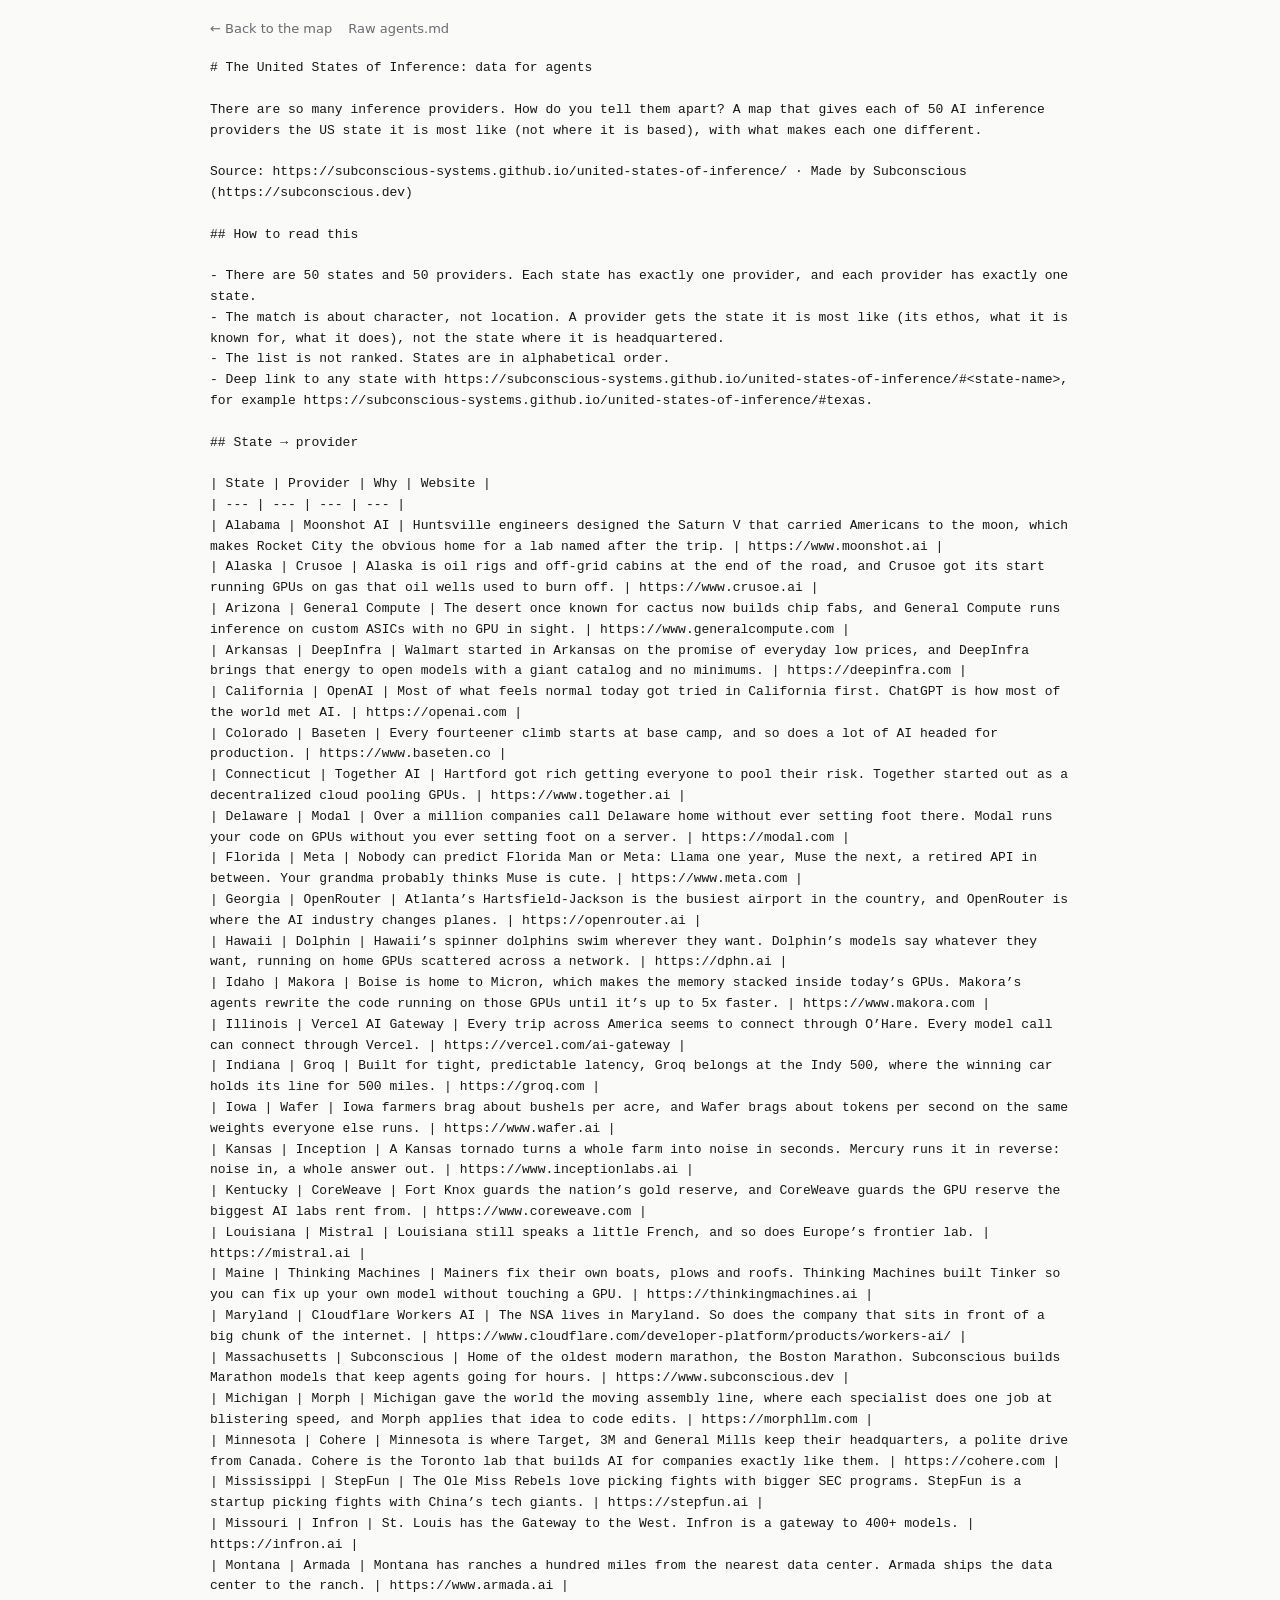
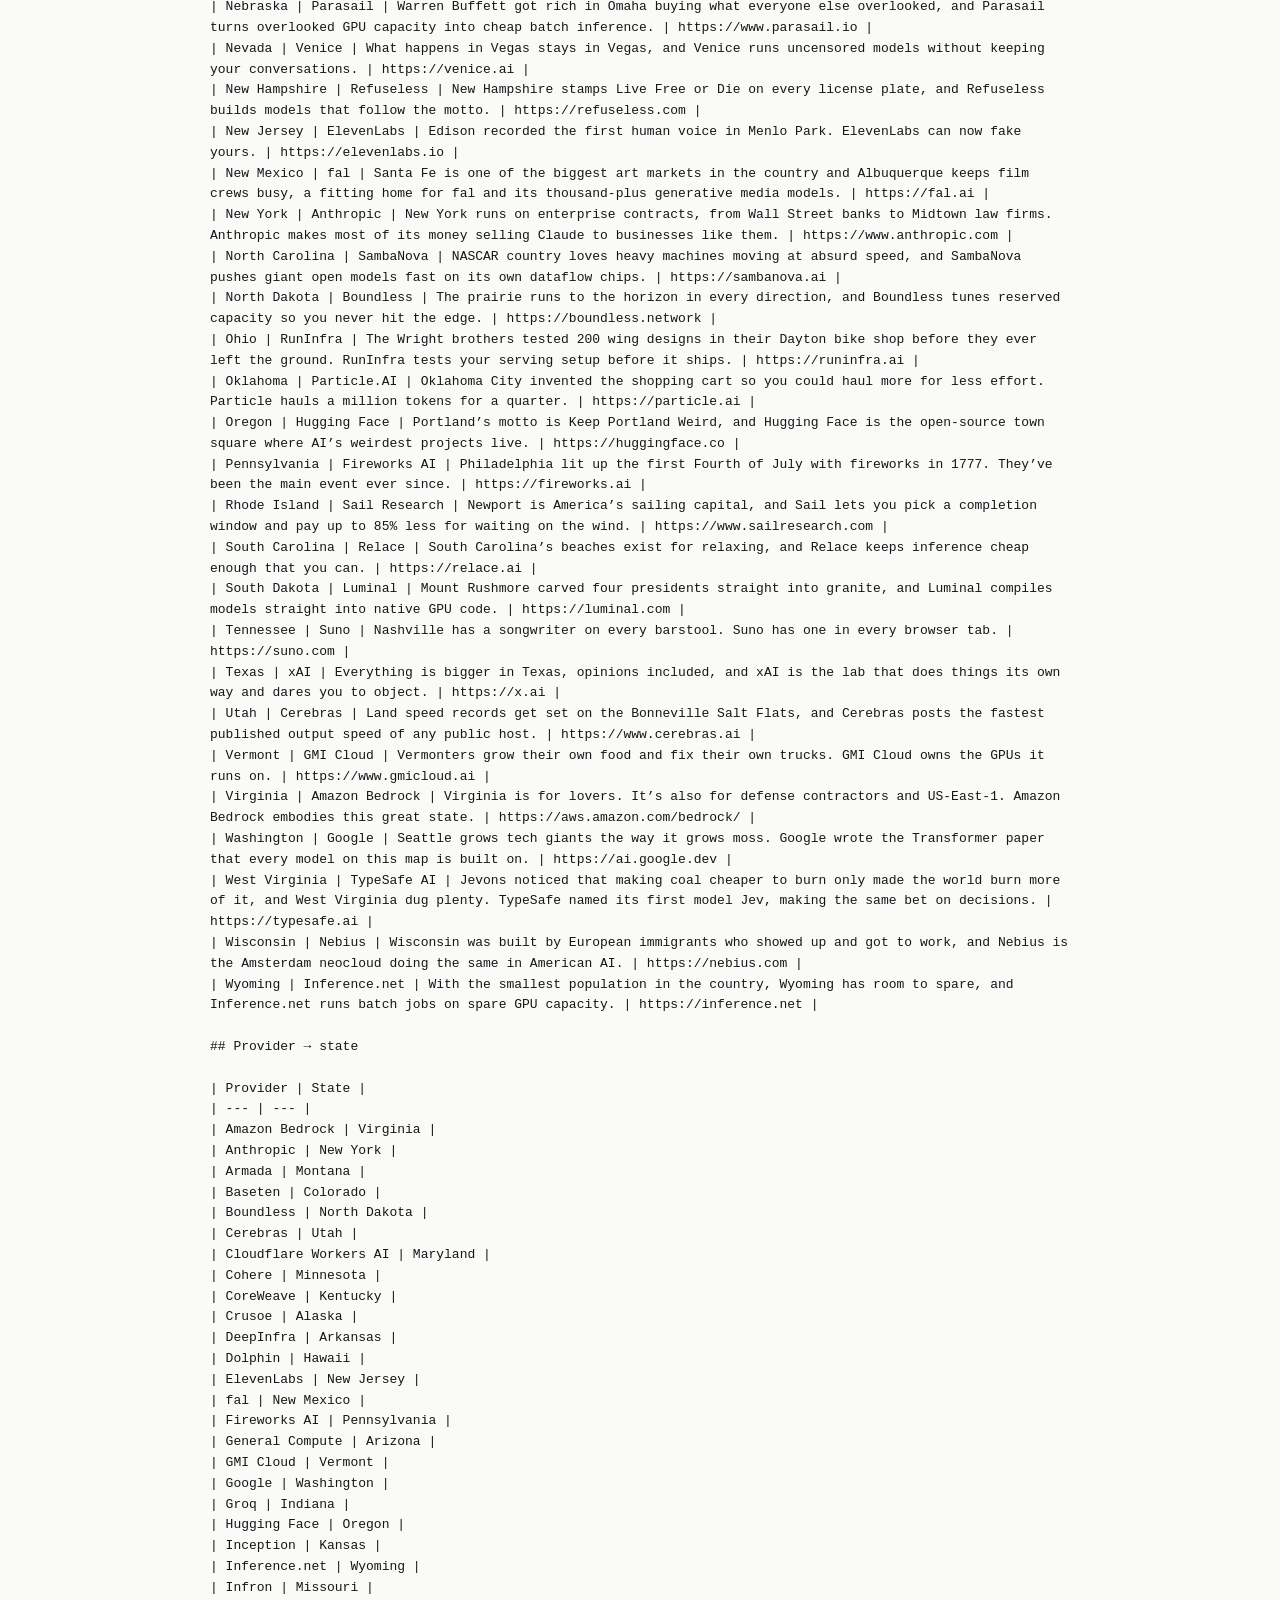
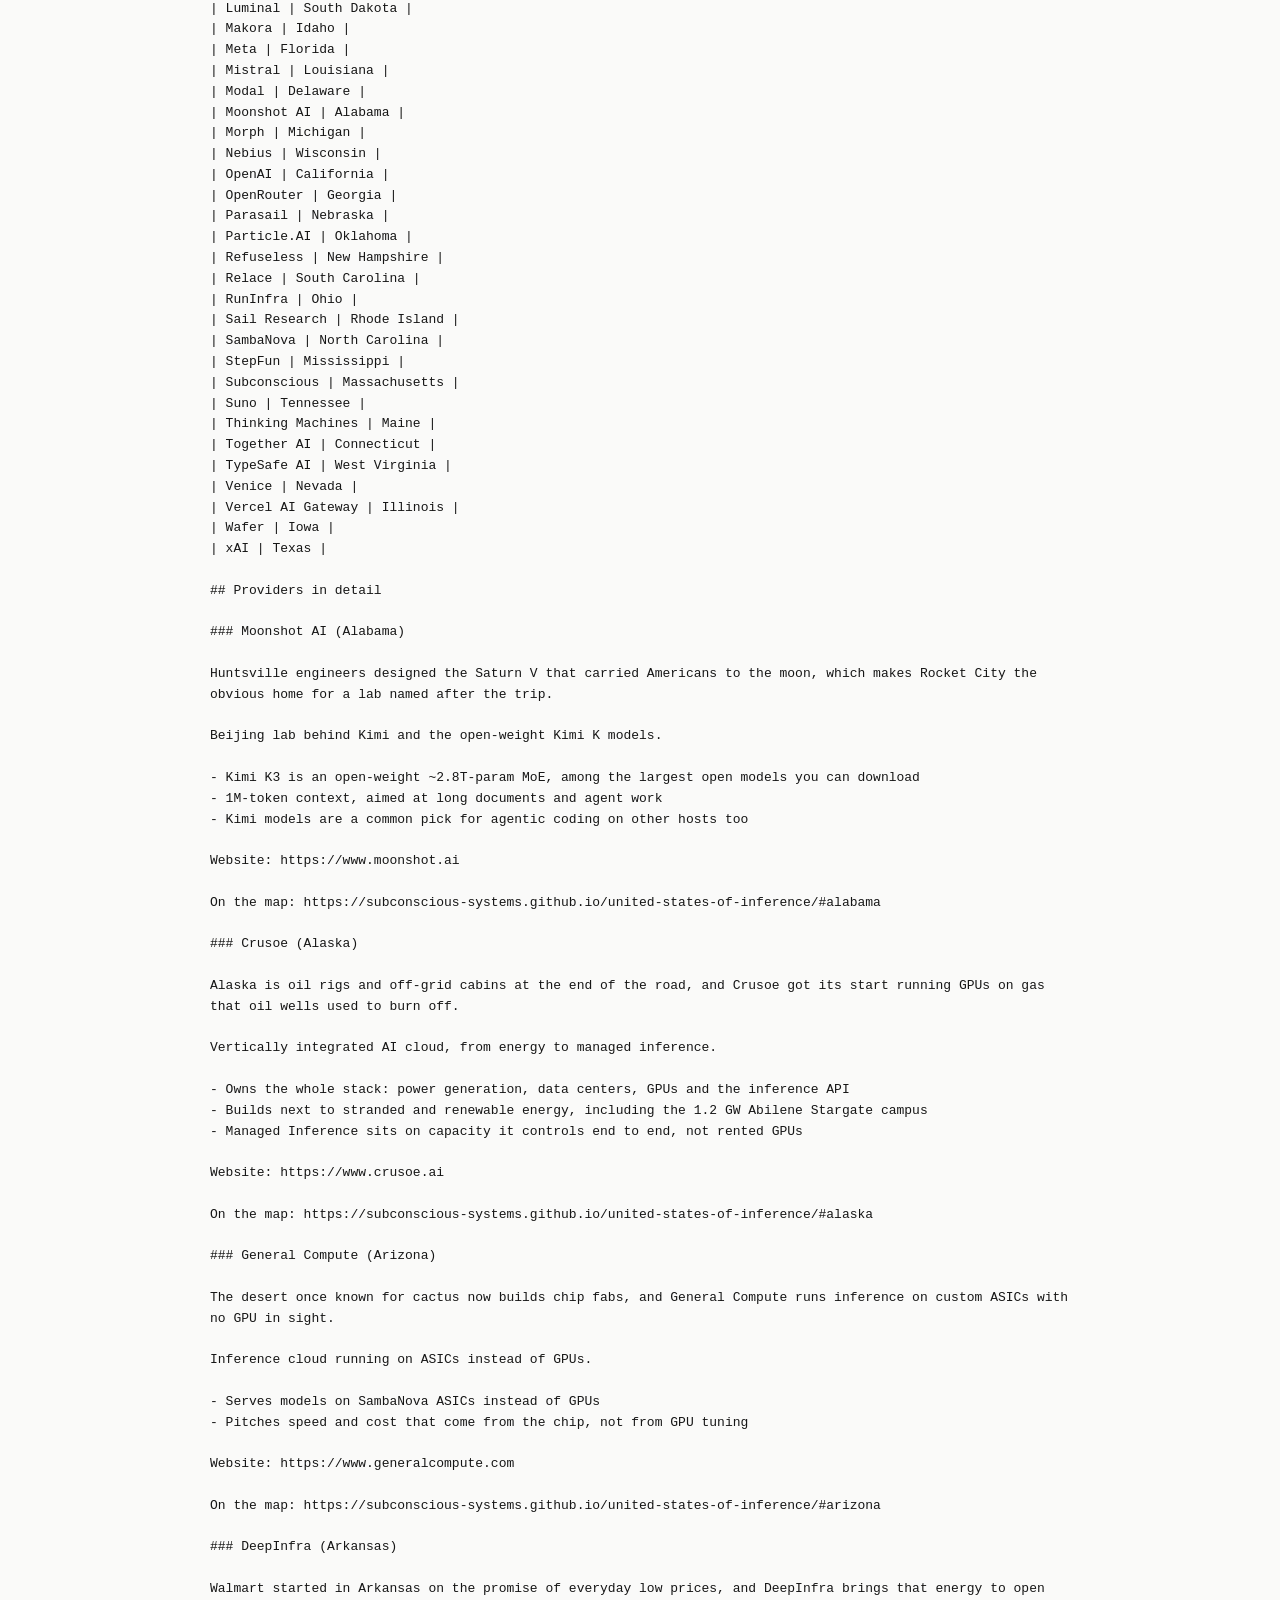
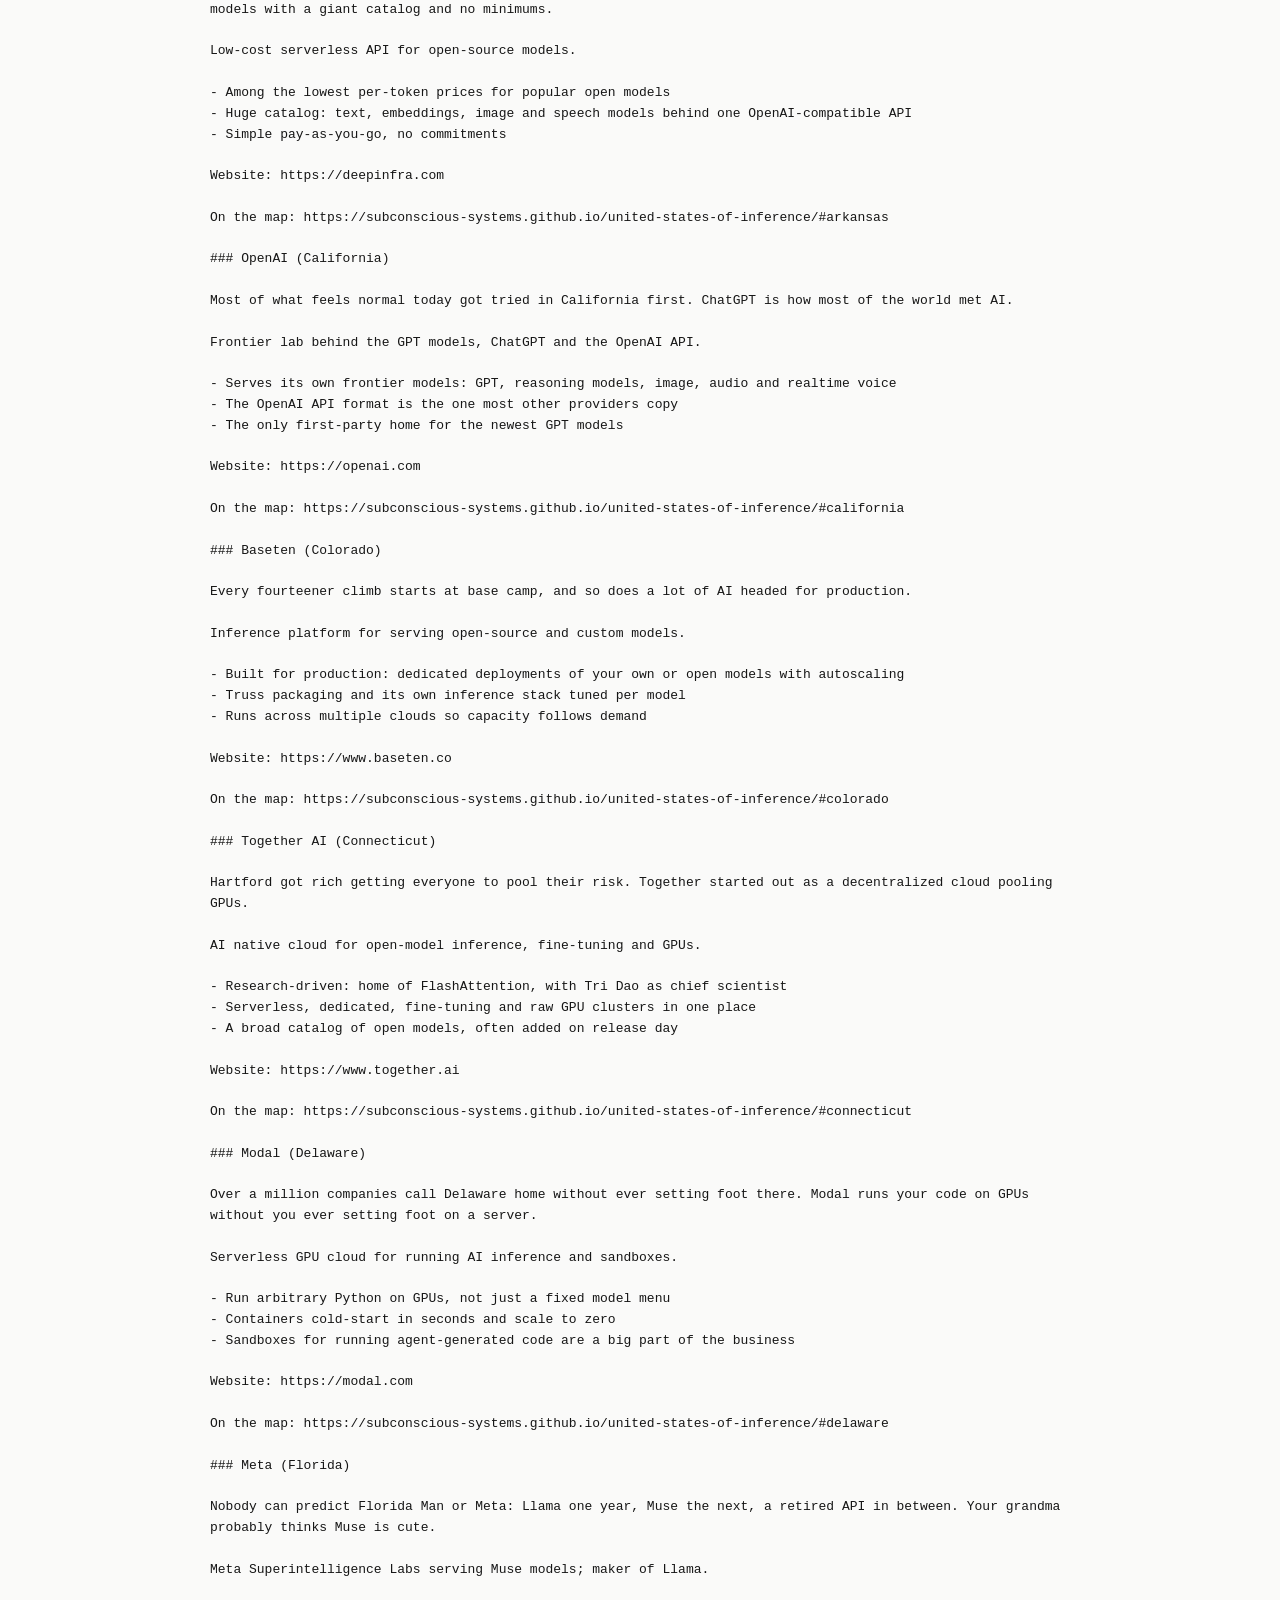
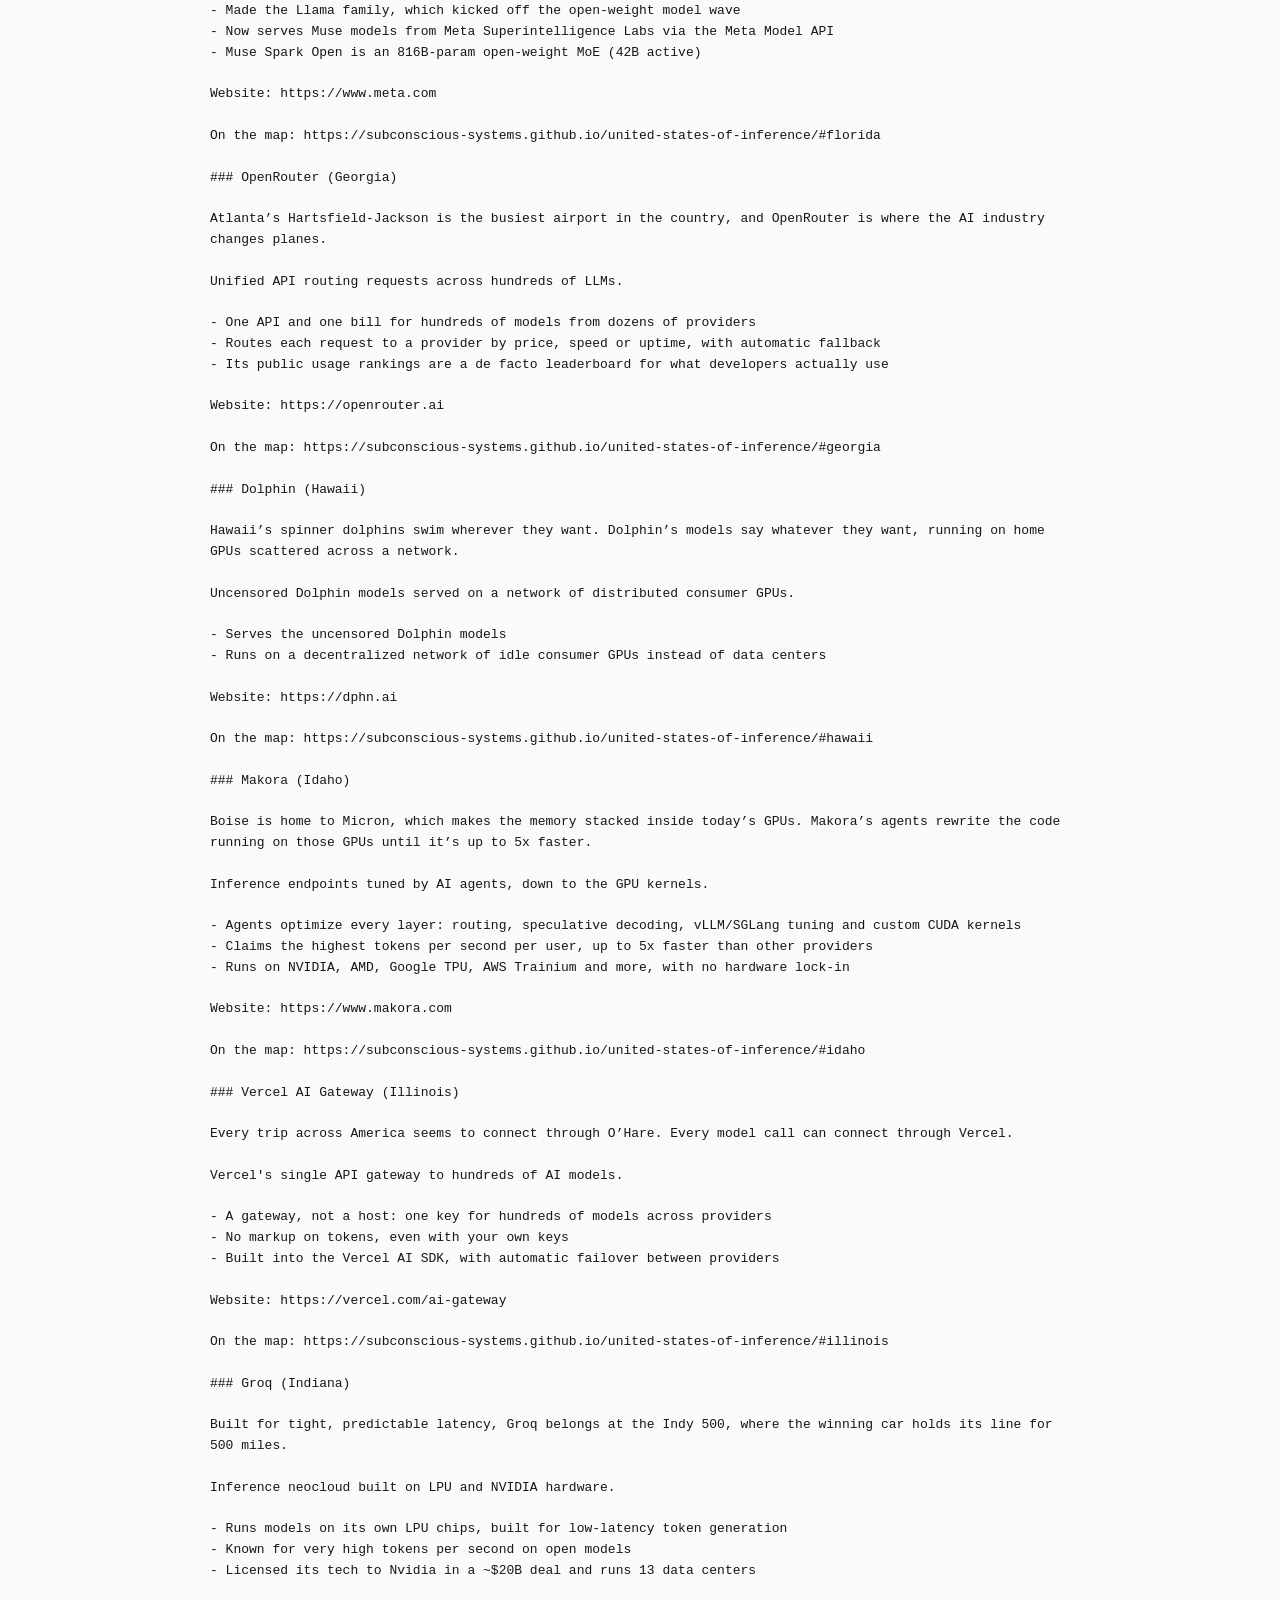
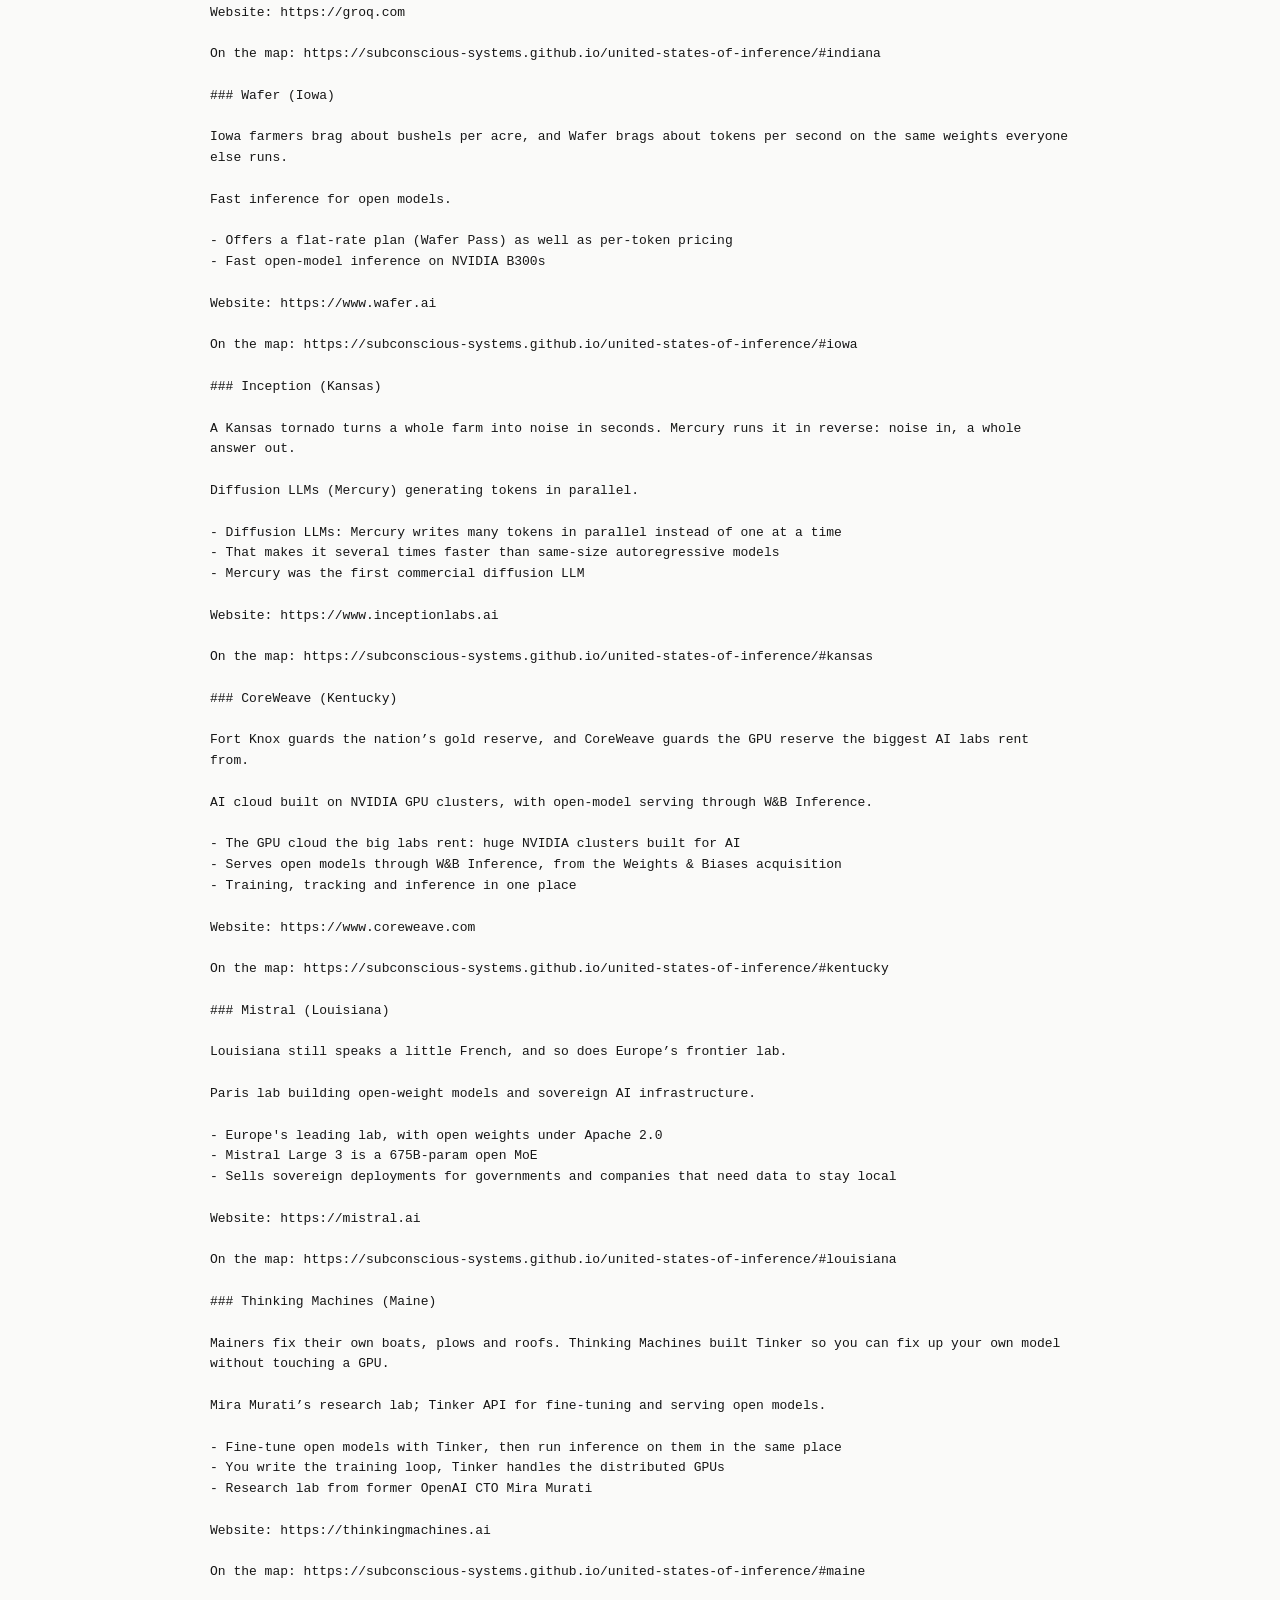
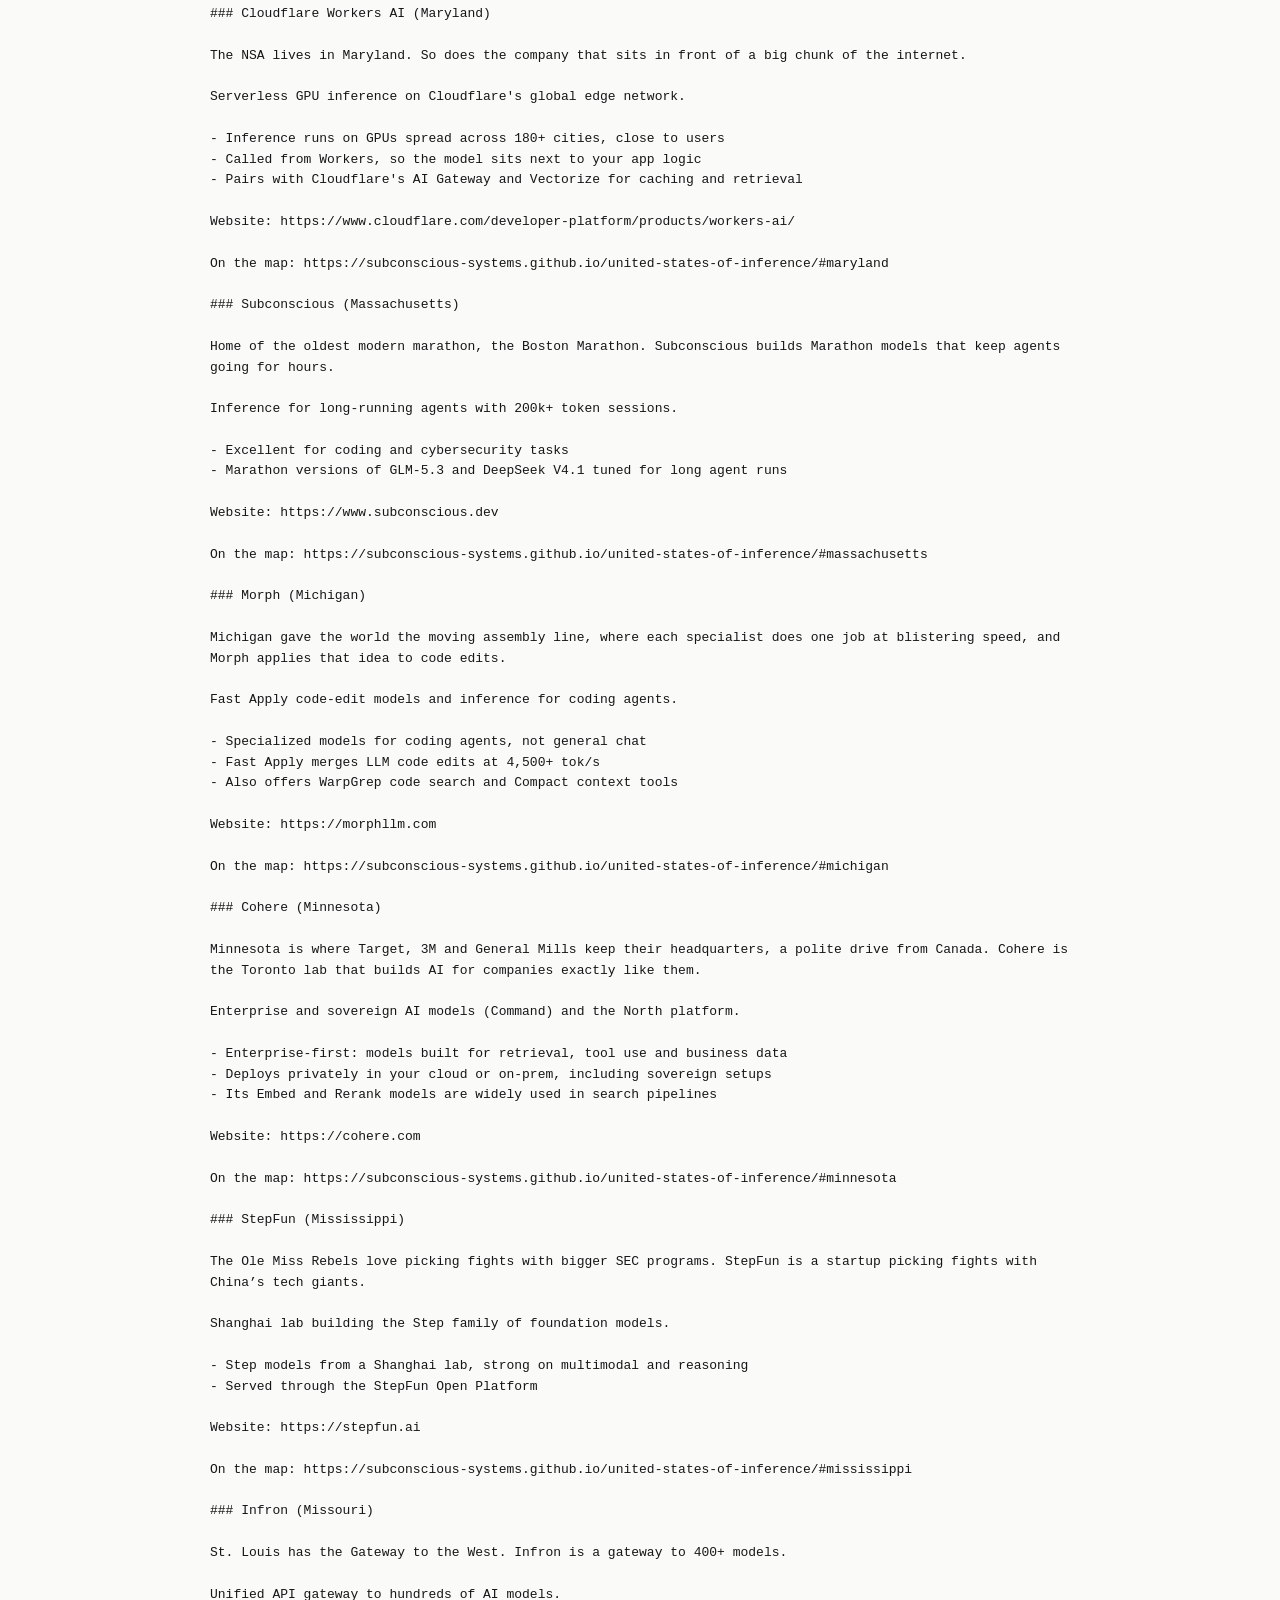
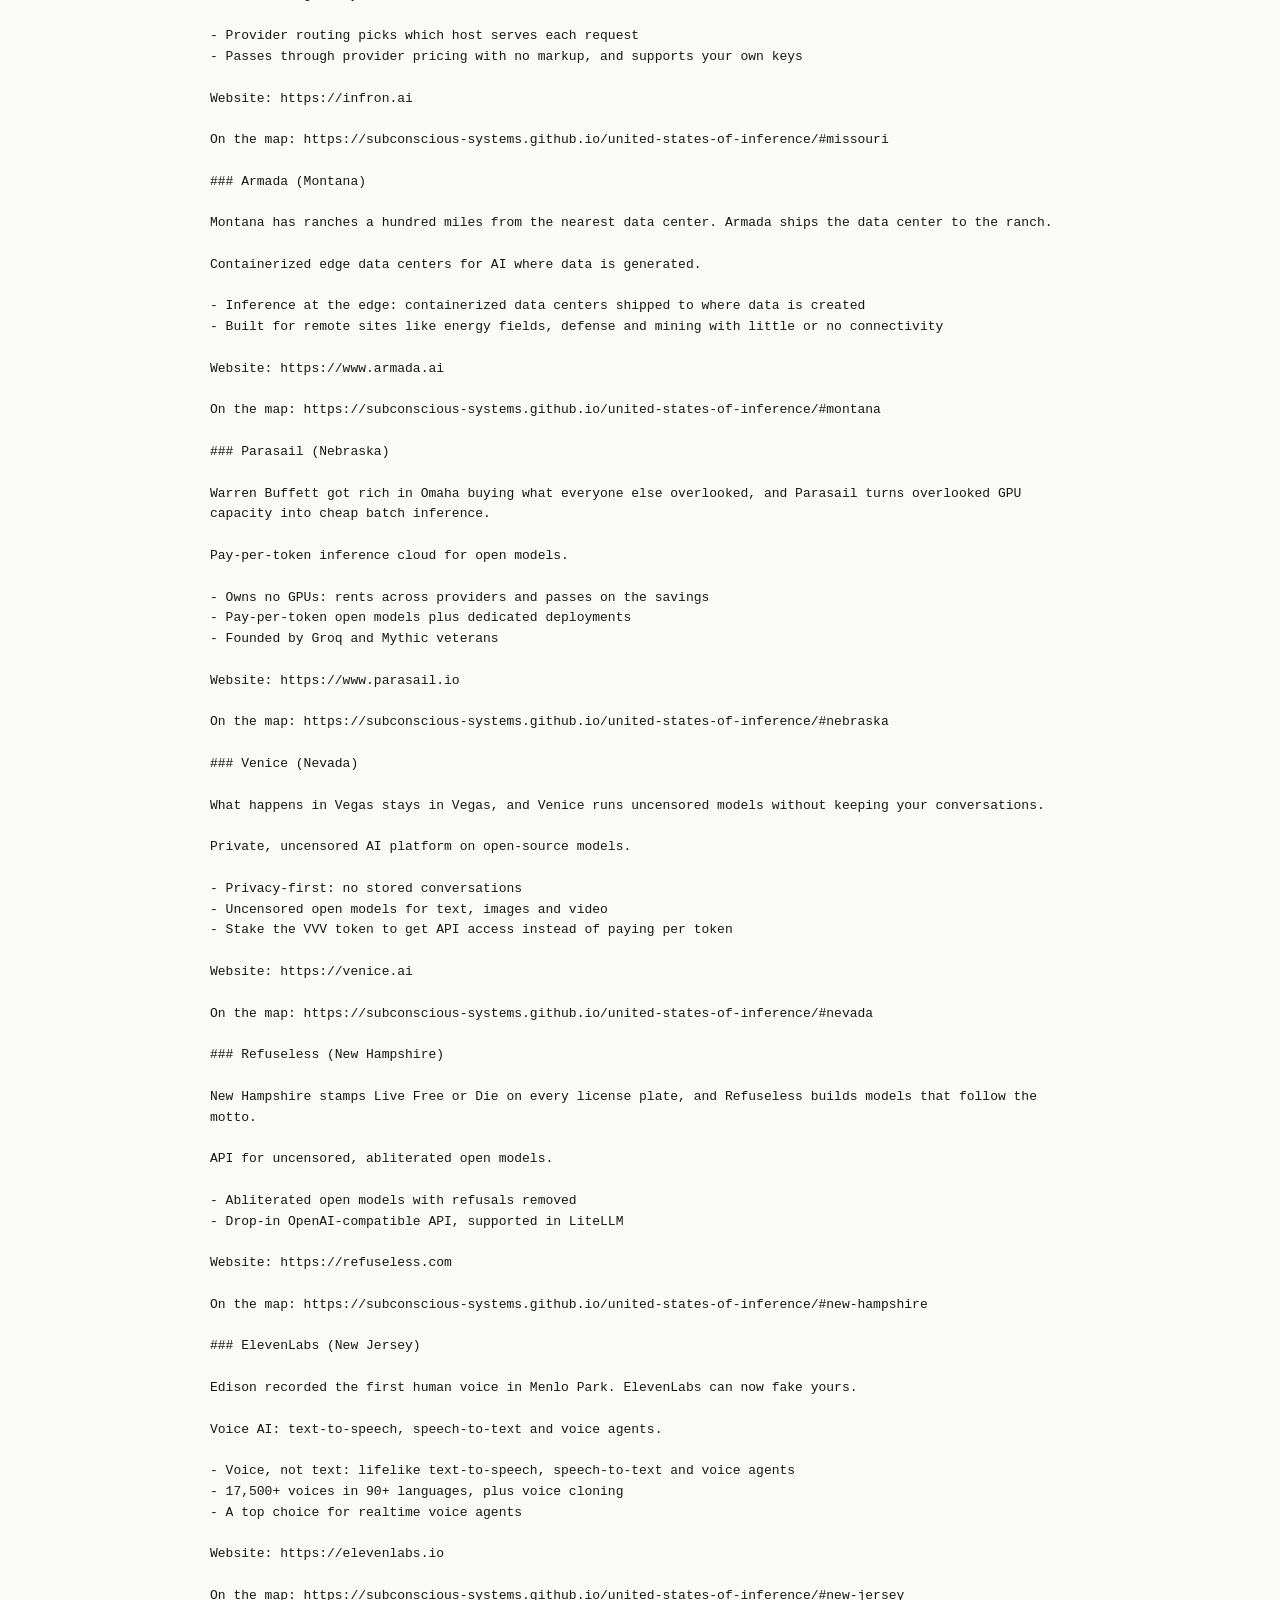
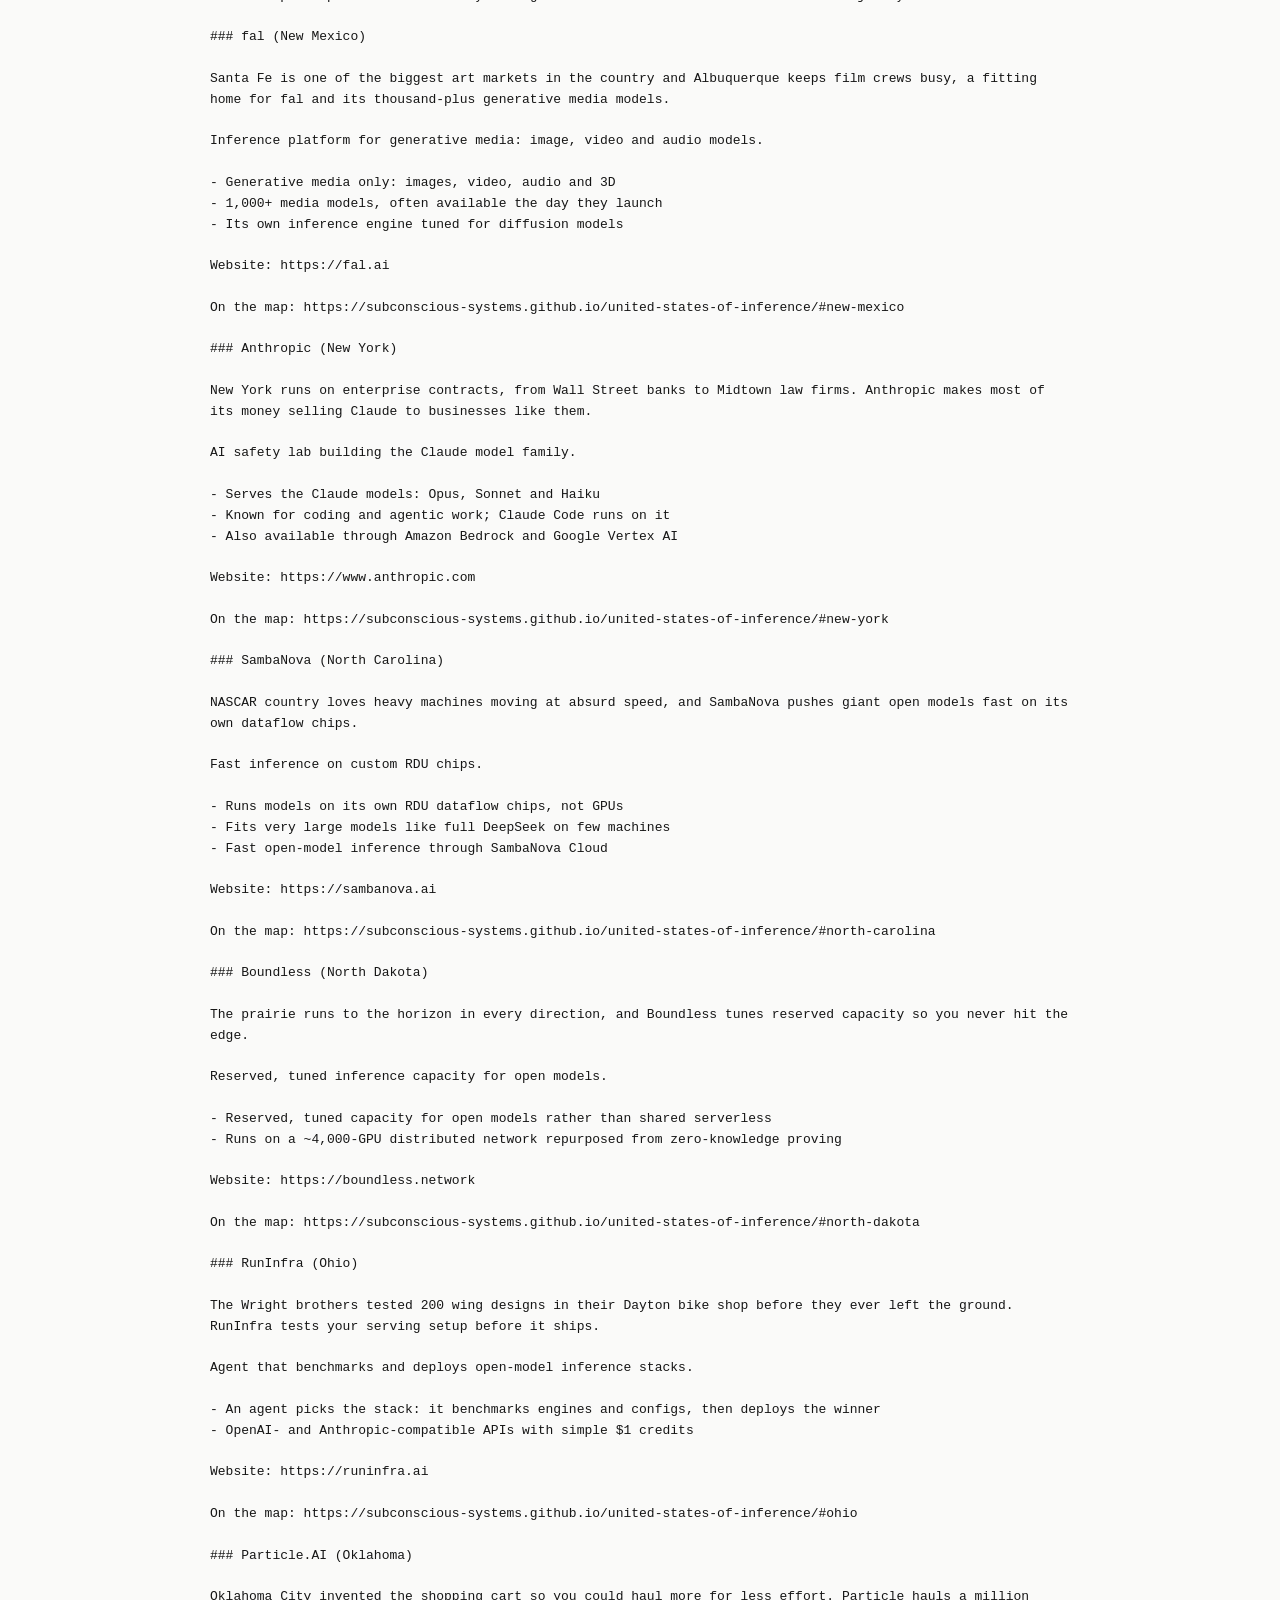
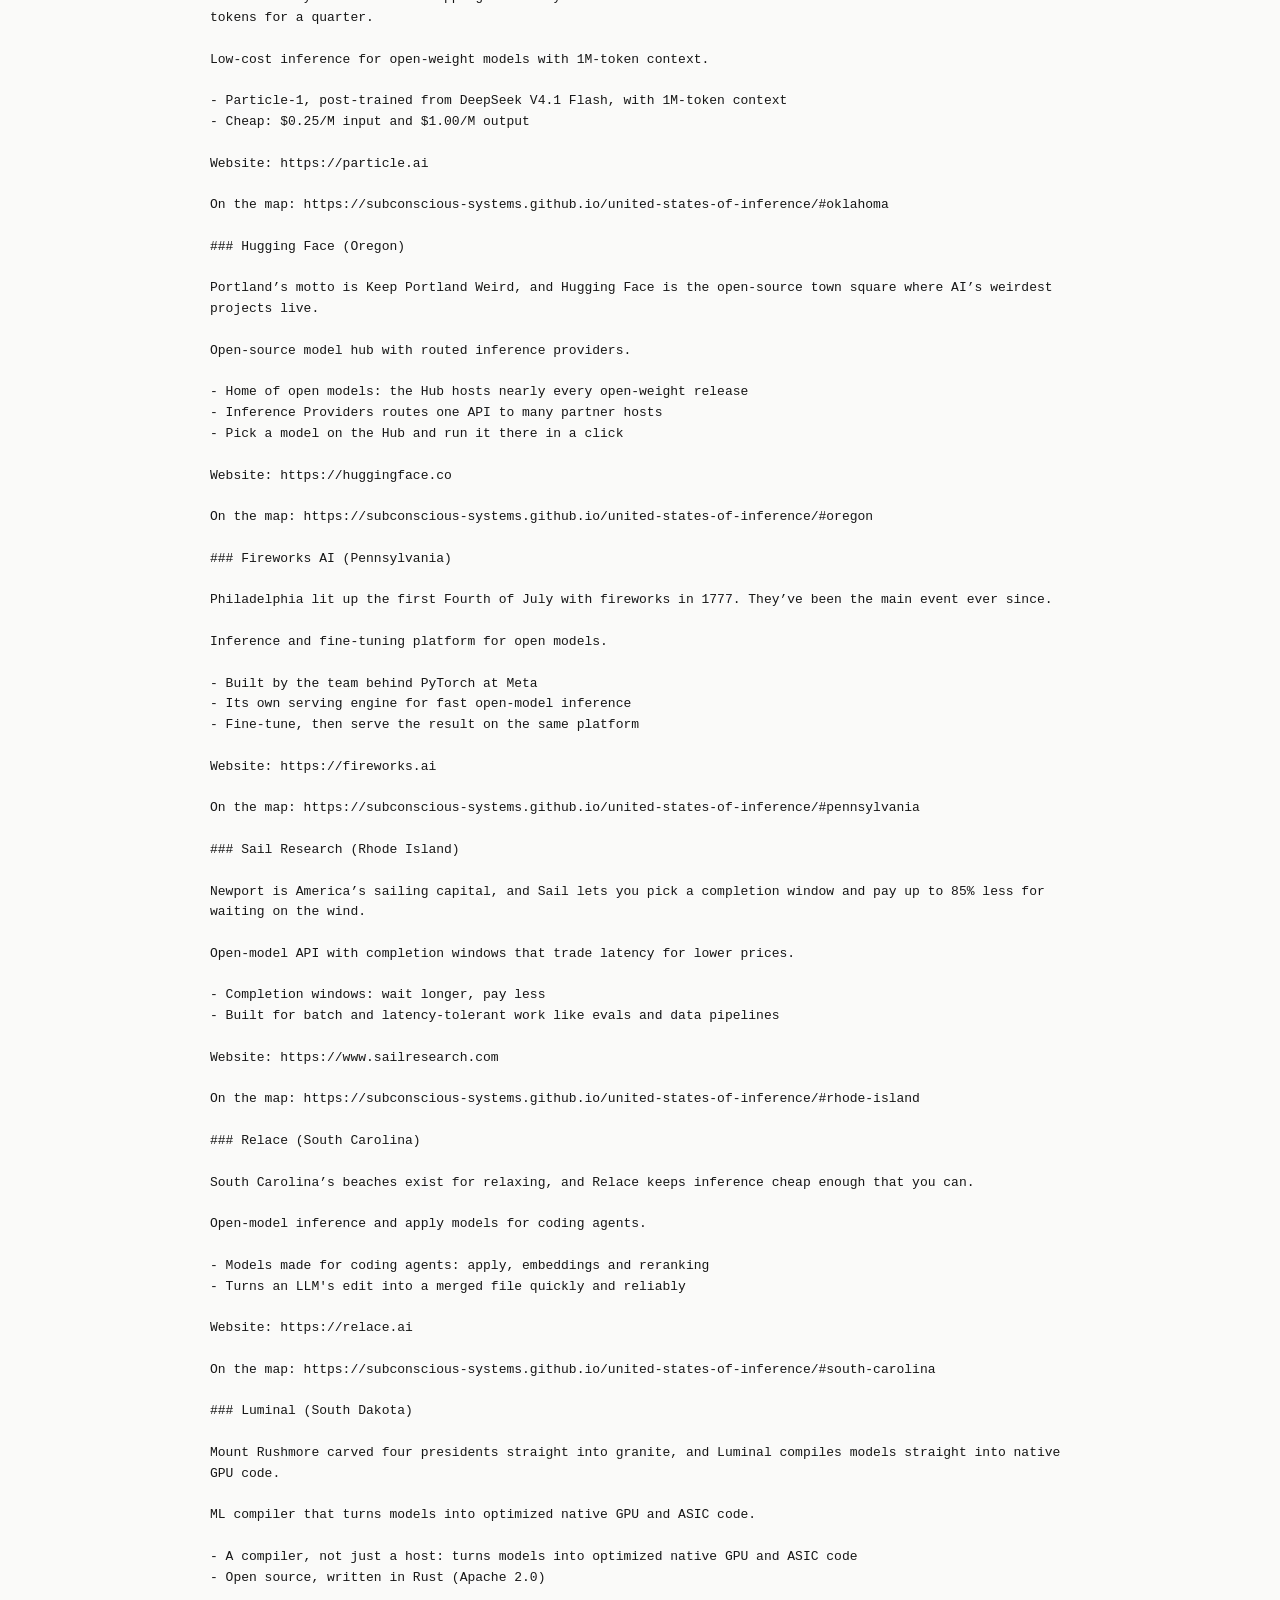
==== commit f8bbe2a8: "Replace OpenScale with Makora in Idaho Co-Authored-By: Claude Opus 5.5 <noreply@anthropic.com>" ====
--- a/agents.html
+++ b/agents.html
@@ -48,7 +48,7 @@
 | Florida | Meta | Nobody can predict Florida Man or Meta: Llama one year, Muse the next, a retired API in between. Your grandma probably thinks Muse is cute. | https://www.meta.com |
 | Georgia | OpenRouter | Atlanta’s Hartsfield-Jackson is the busiest airport in the country, and OpenRouter is where the AI industry changes planes. | https://openrouter.ai |
 | Hawaii | Dolphin | Hawaii’s spinner dolphins swim wherever they want. Dolphin’s models say whatever they want, running on home GPUs scattered across a network. | https://dphn.ai |
-| Idaho | OpenScale | Idaho grows cheap potatoes by the ton. OpenScale serves cheap tokens by the million. | https://openscale.so |
+| Idaho | Makora | Boise is home to Micron, which makes the memory stacked inside today’s GPUs. Makora’s agents rewrite the code running on those GPUs until it’s up to 5x faster. | https://www.makora.com |
 | Illinois | Vercel AI Gateway | Every trip across America seems to connect through O’Hare. Every model call can connect through Vercel. | https://vercel.com/ai-gateway |
 | Indiana | Groq | Built for tight, predictable latency, Groq belongs at the Indy 500, where the winning car holds its line for 500 miles. | https://groq.com |
 | Iowa | Wafer | Iowa farmers brag about bushels per acre, and Wafer brags about tokens per second on the same weights everyone else runs. | https://www.wafer.ai |
@@ -116,6 +116,7 @@
 | Inference.net | Wyoming |
 | Infron | Missouri |
 | Luminal | South Dakota |
+| Makora | Idaho |
 | Meta | Florida |
 | Mistral | Louisiana |
 | Modal | Delaware |
@@ -124,7 +125,6 @@
 | Nebius | Wisconsin |
 | OpenAI | California |
 | OpenRouter | Georgia |
-| OpenScale | Idaho |
 | Parasail | Nebraska |
 | Particle.AI | Oklahoma |
 | Refuseless | New Hampshire |
@@ -297,17 +297,17 @@
 
 On the map: https://subconscious-systems.github.io/united-states-of-inference/#hawaii
 
-### OpenScale (Idaho)
-
-Idaho grows cheap potatoes by the ton. OpenScale serves cheap tokens by the million.
-
-Cheap, fast API for DeepSeek V4.1 Flash and GLM open models.
-
-- Narrow menu, low prices: DeepSeek V4.1 Flash and GLM models
-- DeepSeek V4.1 Flash at $0.06/M input on promo, at 200+ tok/s
-- Speaks both the OpenAI and Anthropic API formats
-
-Website: https://openscale.so
+### Makora (Idaho)
+
+Boise is home to Micron, which makes the memory stacked inside today’s GPUs. Makora’s agents rewrite the code running on those GPUs until it’s up to 5x faster.
+
+Inference endpoints tuned by AI agents, down to the GPU kernels.
+
+- Agents optimize every layer: routing, speculative decoding, vLLM/SGLang tuning and custom CUDA kernels
+- Claims the highest tokens per second per user, up to 5x faster than other providers
+- Runs on NVIDIA, AMD, Google TPU, AWS Trainium and more, with no hardware lock-in
+
+Website: https://www.makora.com
 
 On the map: https://subconscious-systems.github.io/united-states-of-inference/#idaho
 
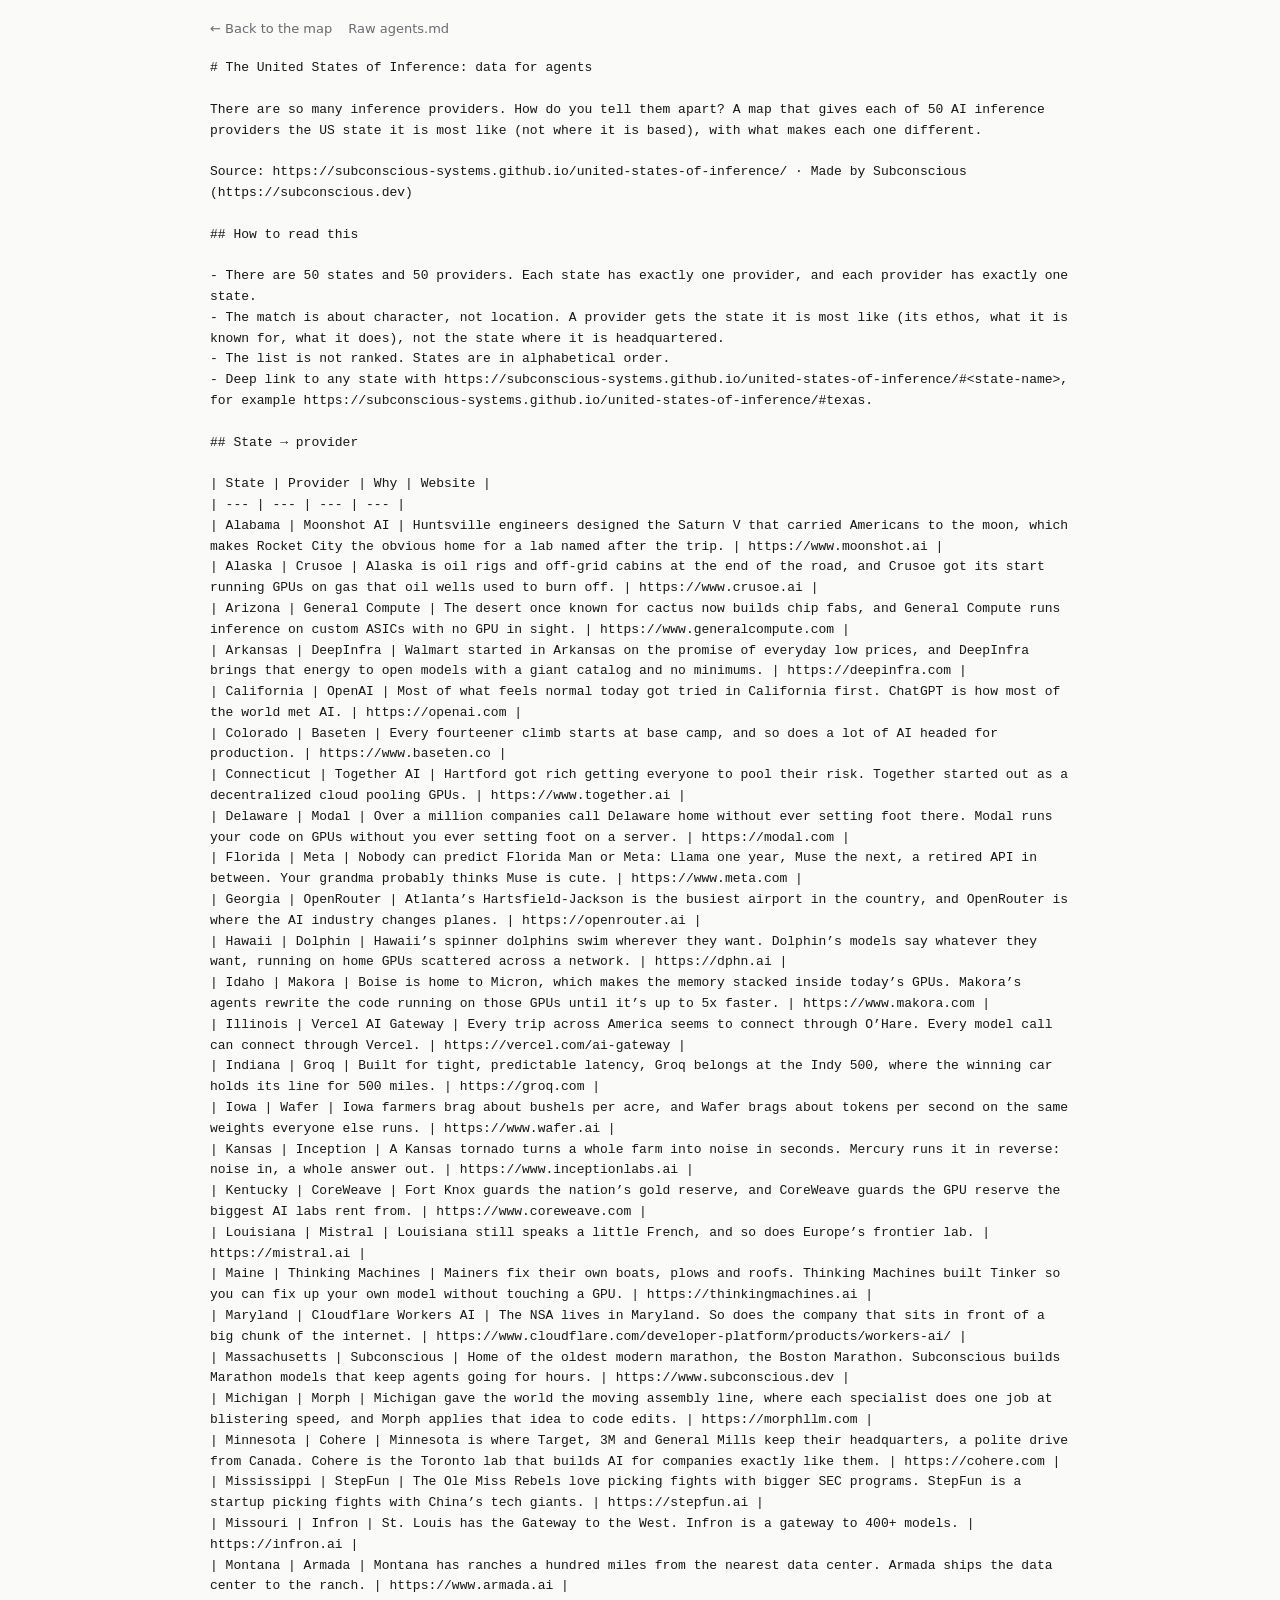
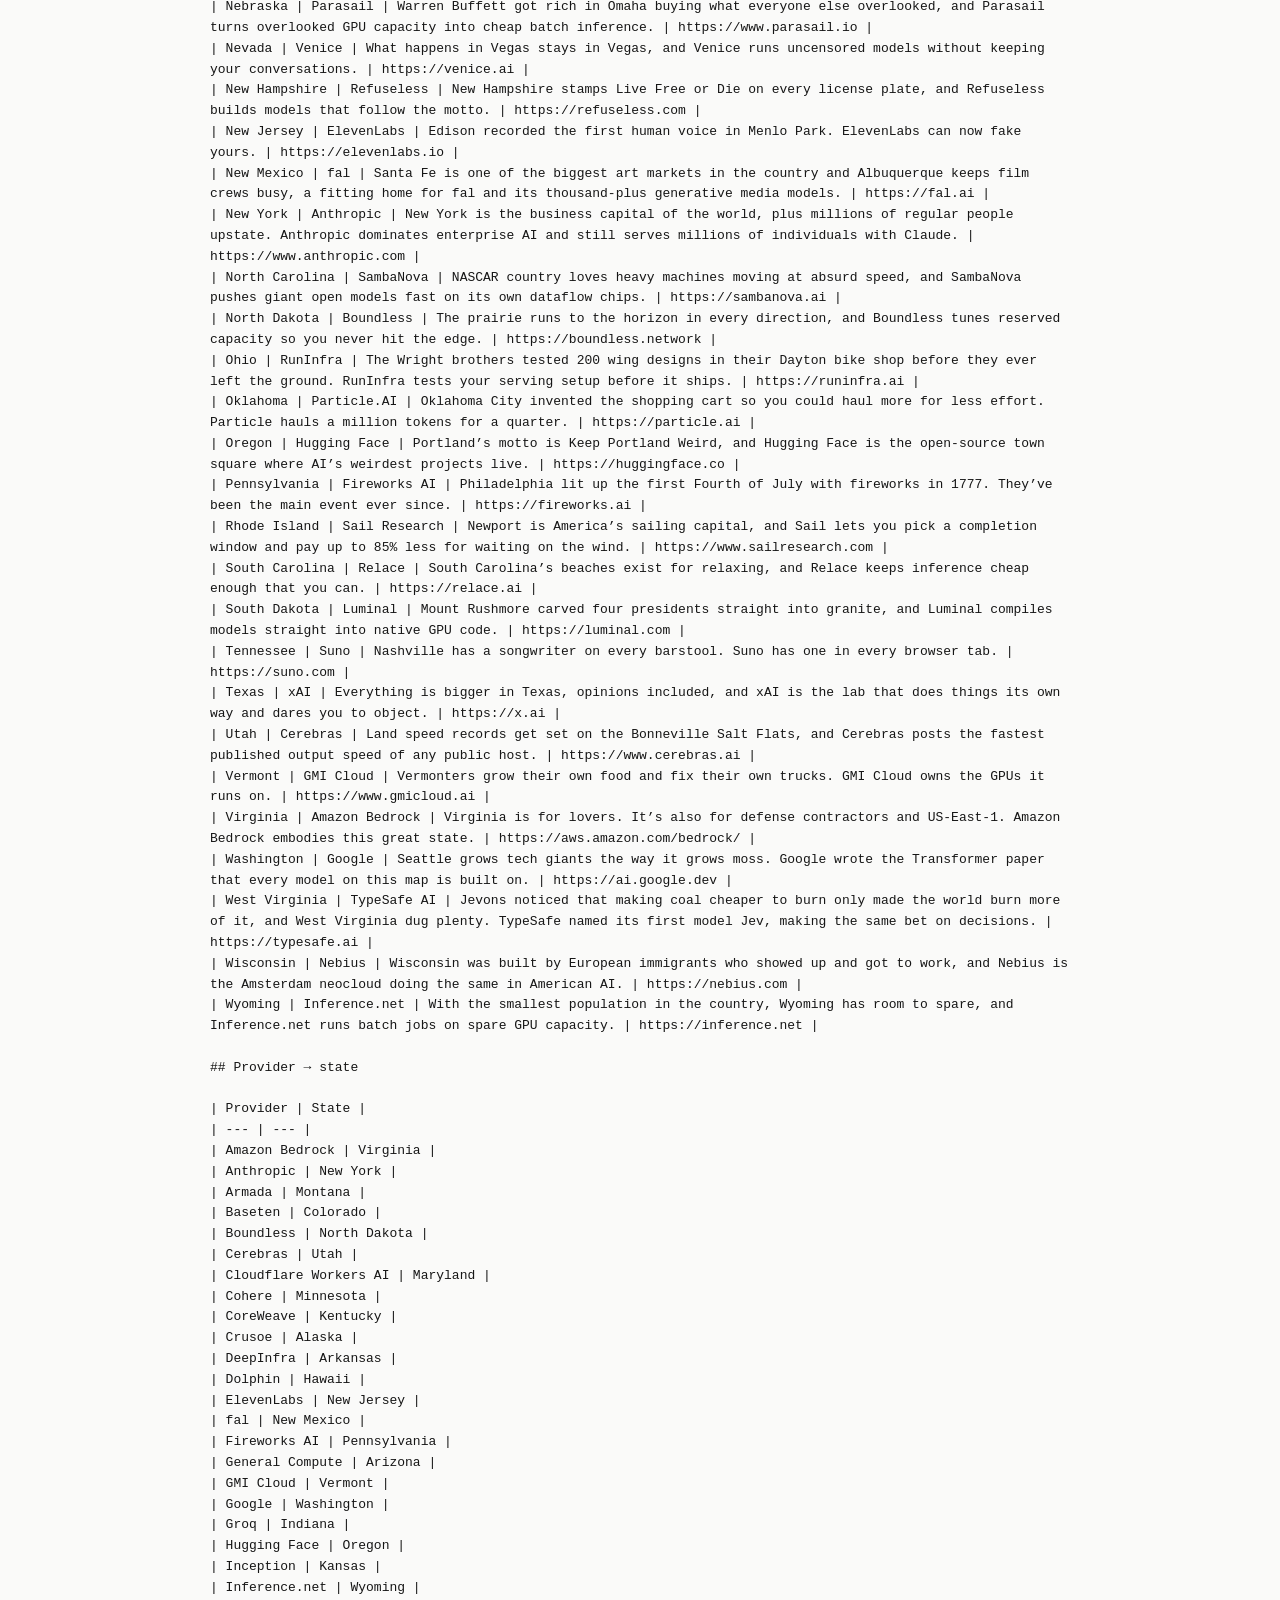
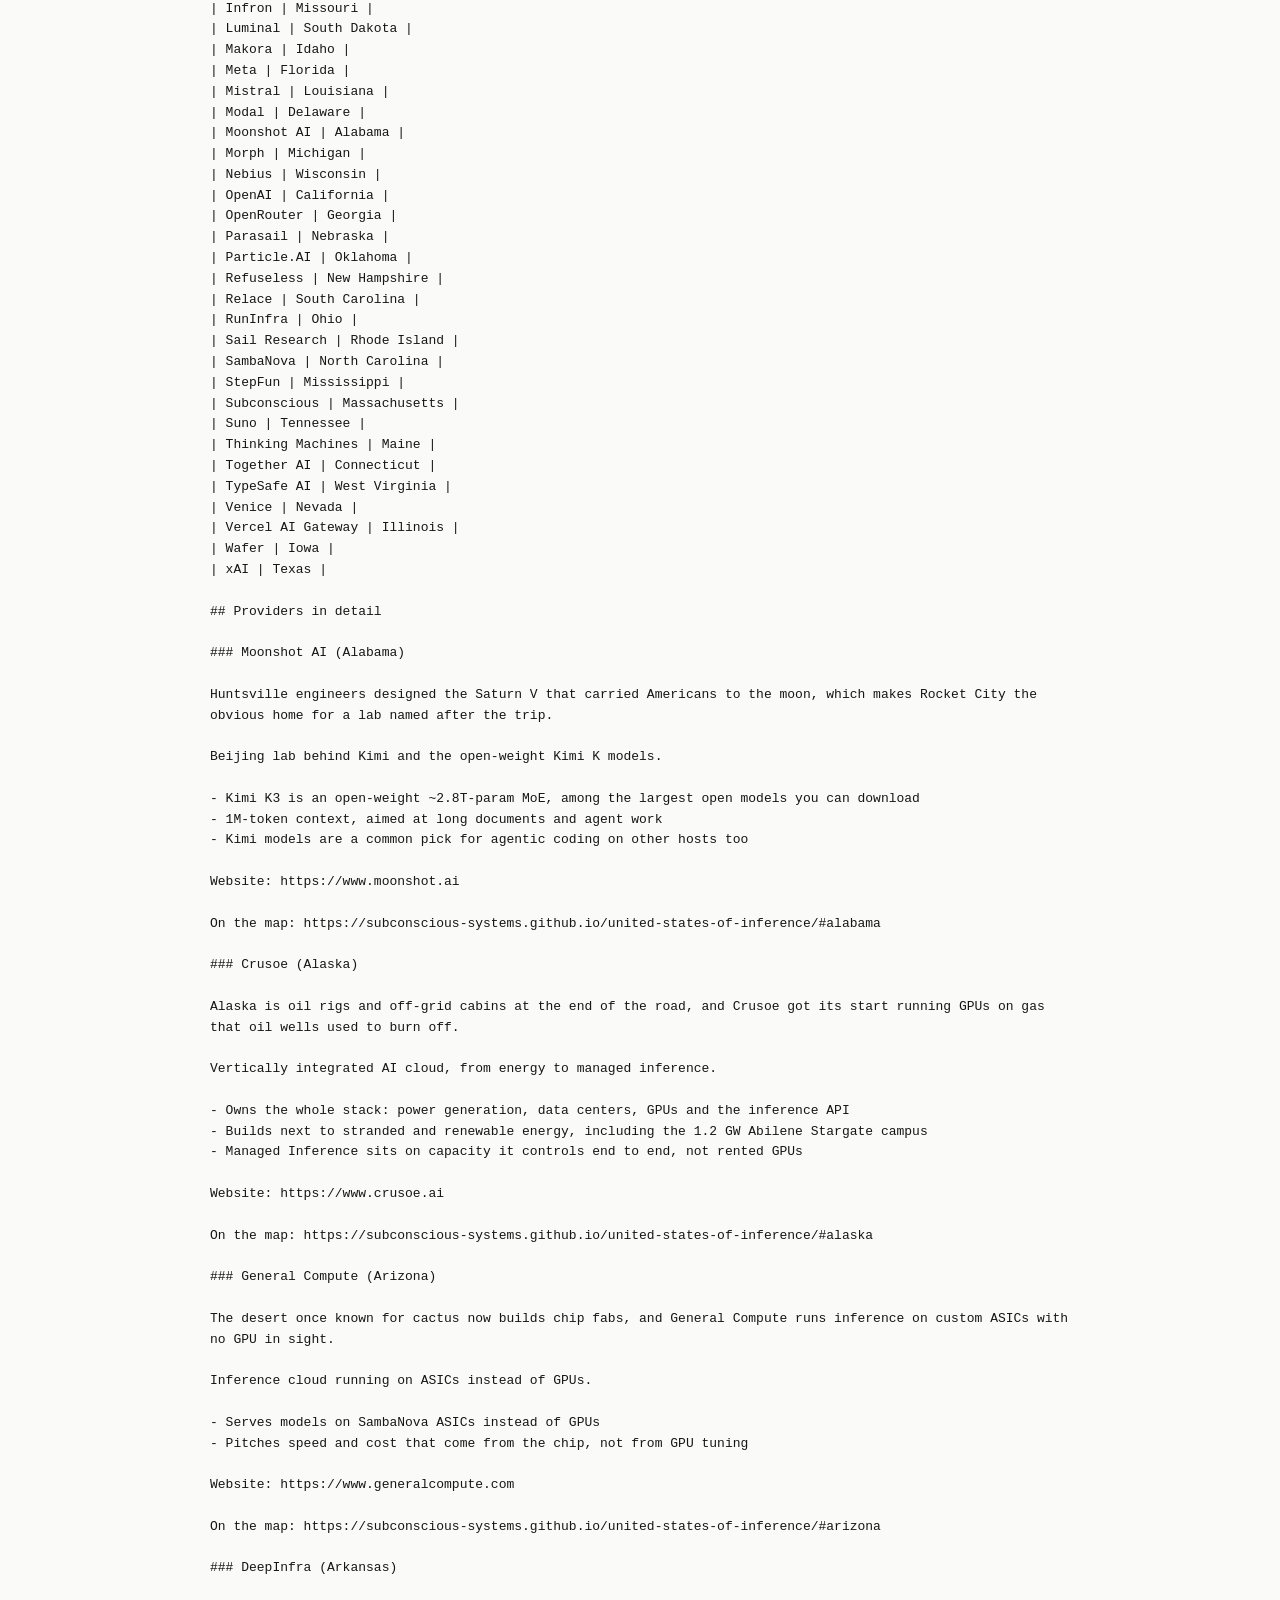
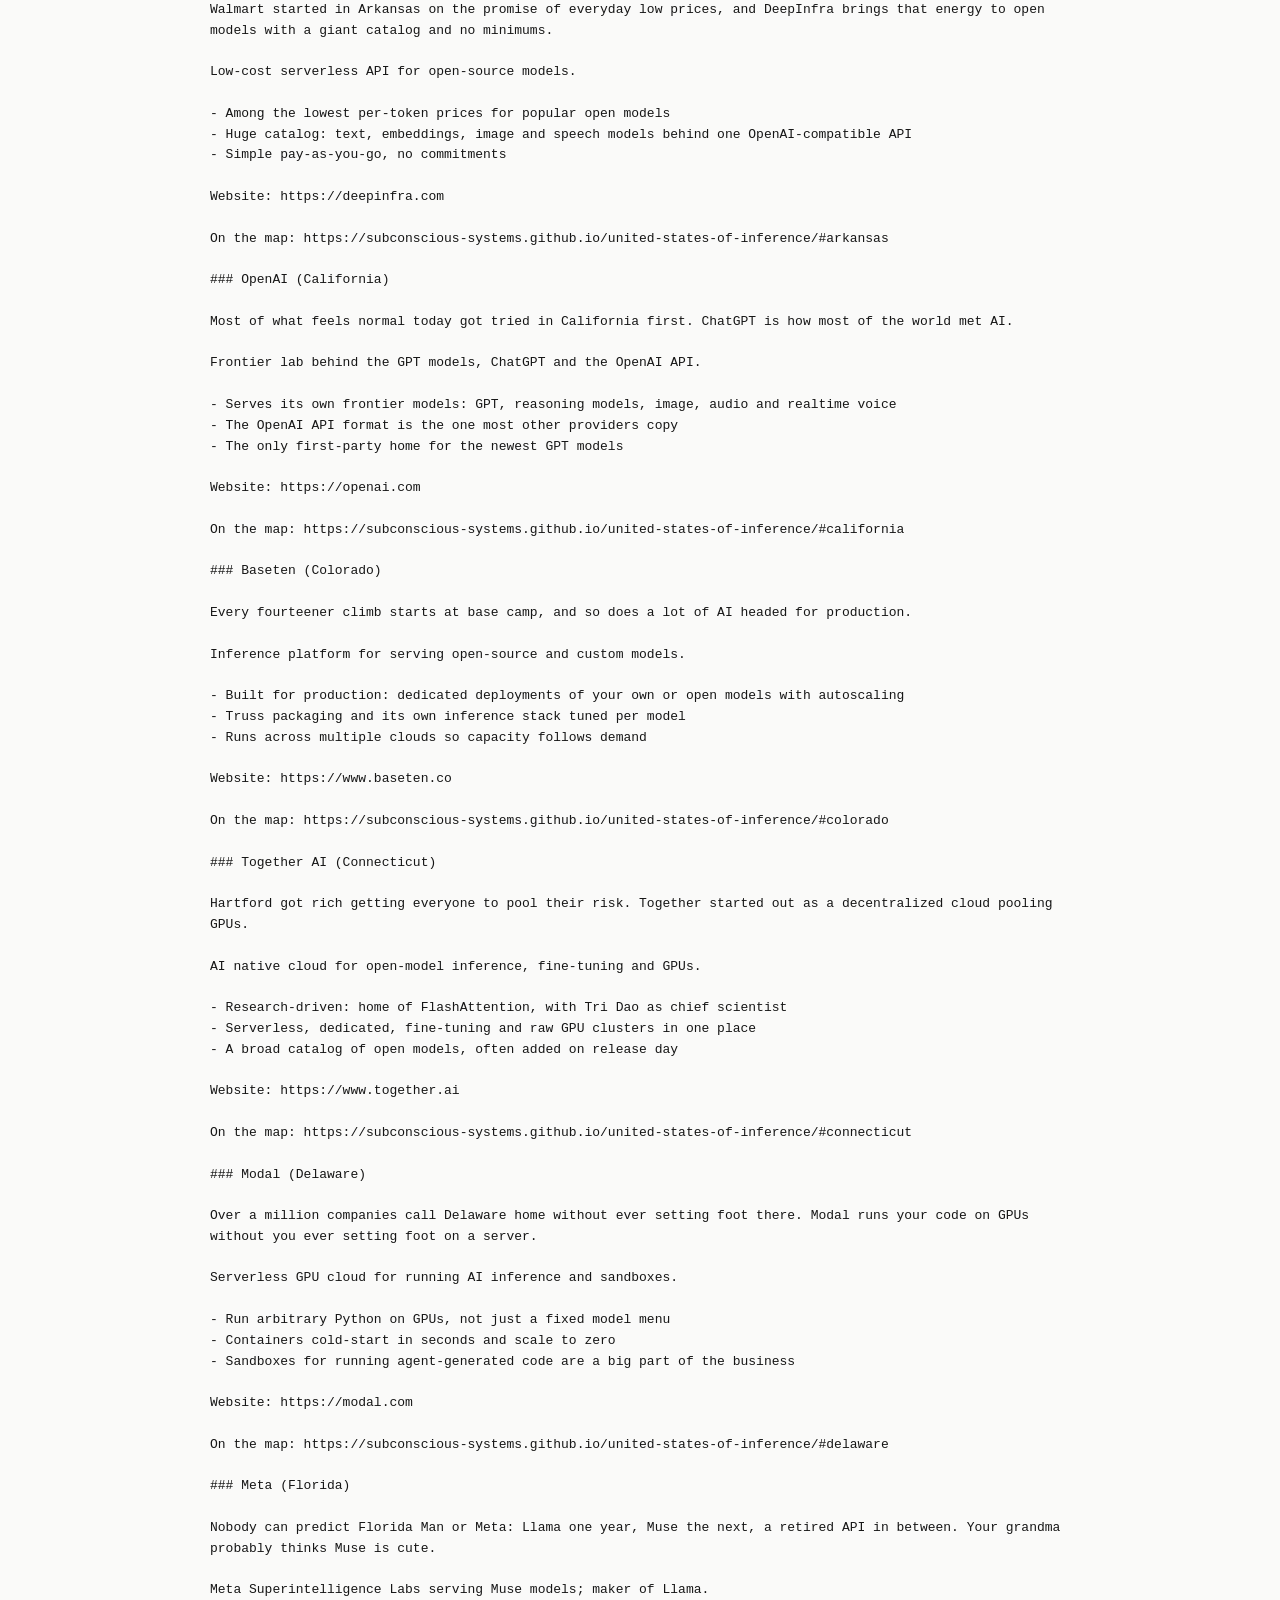
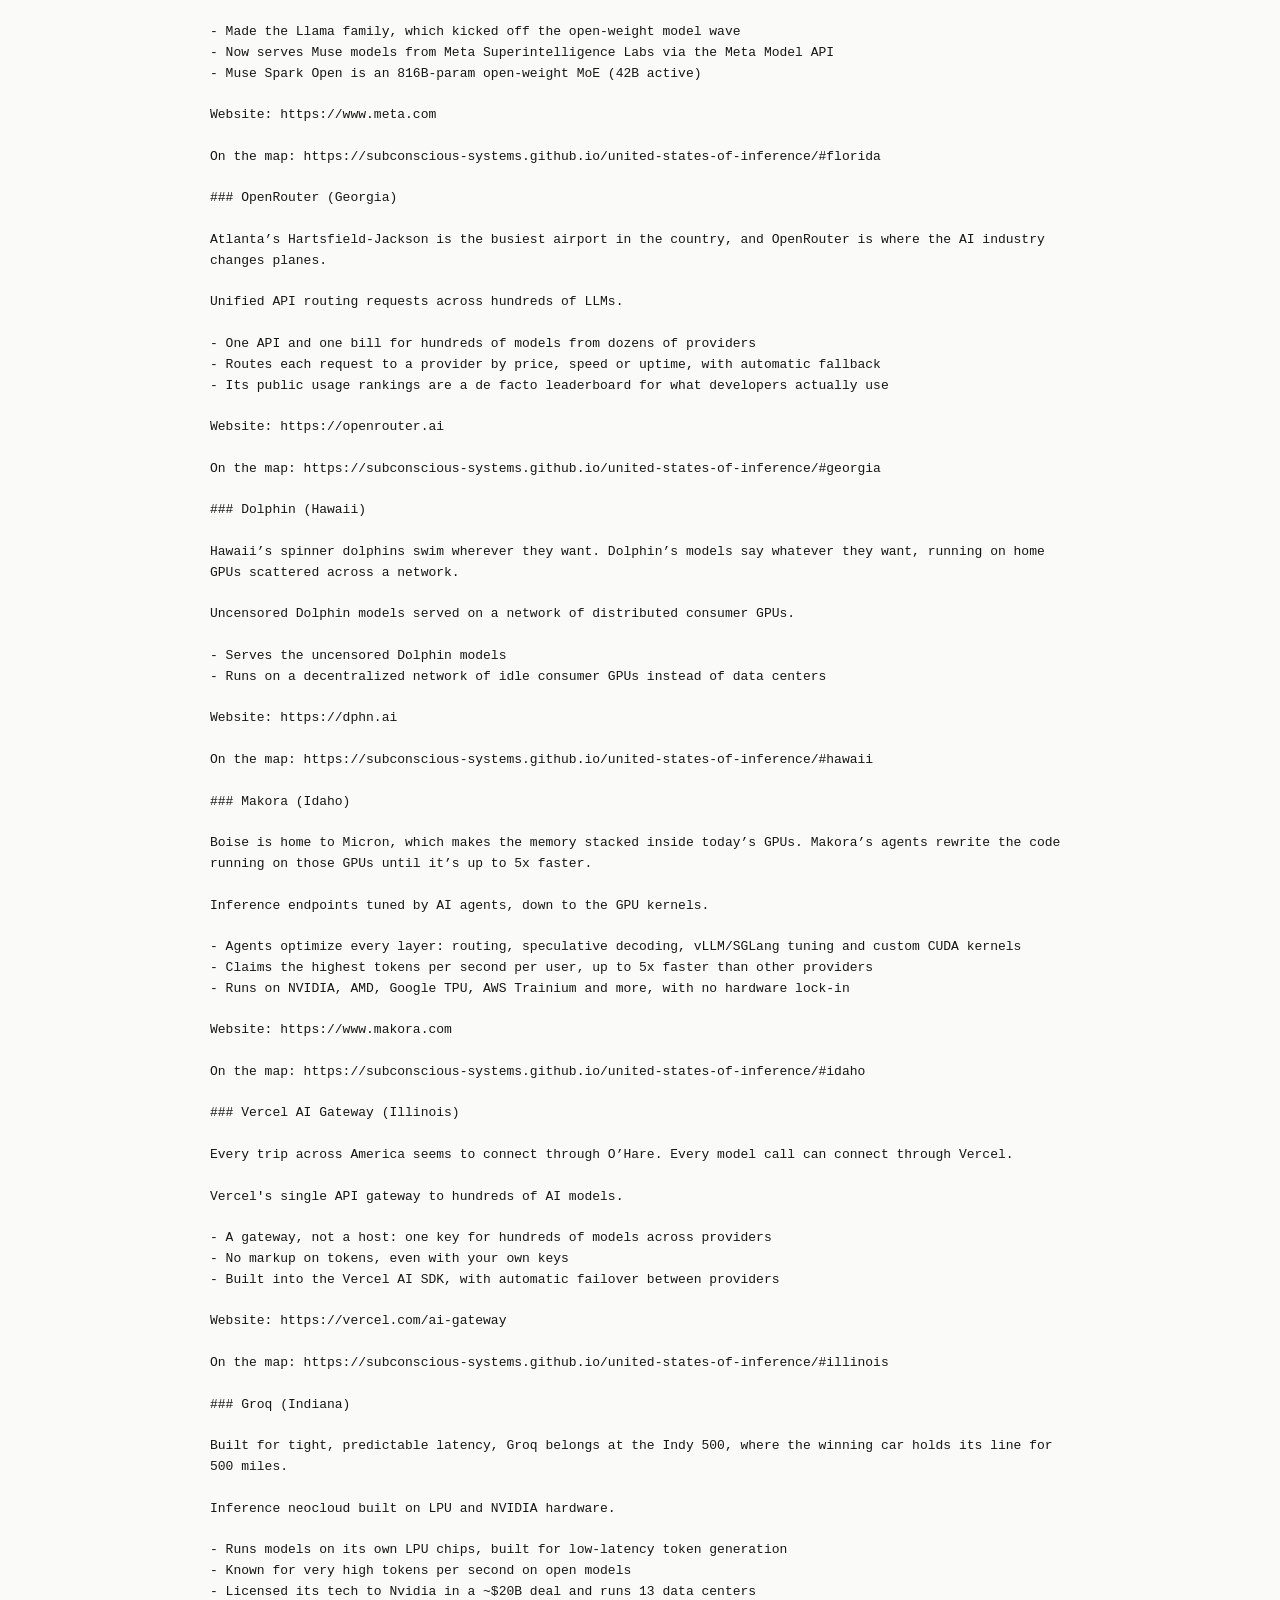
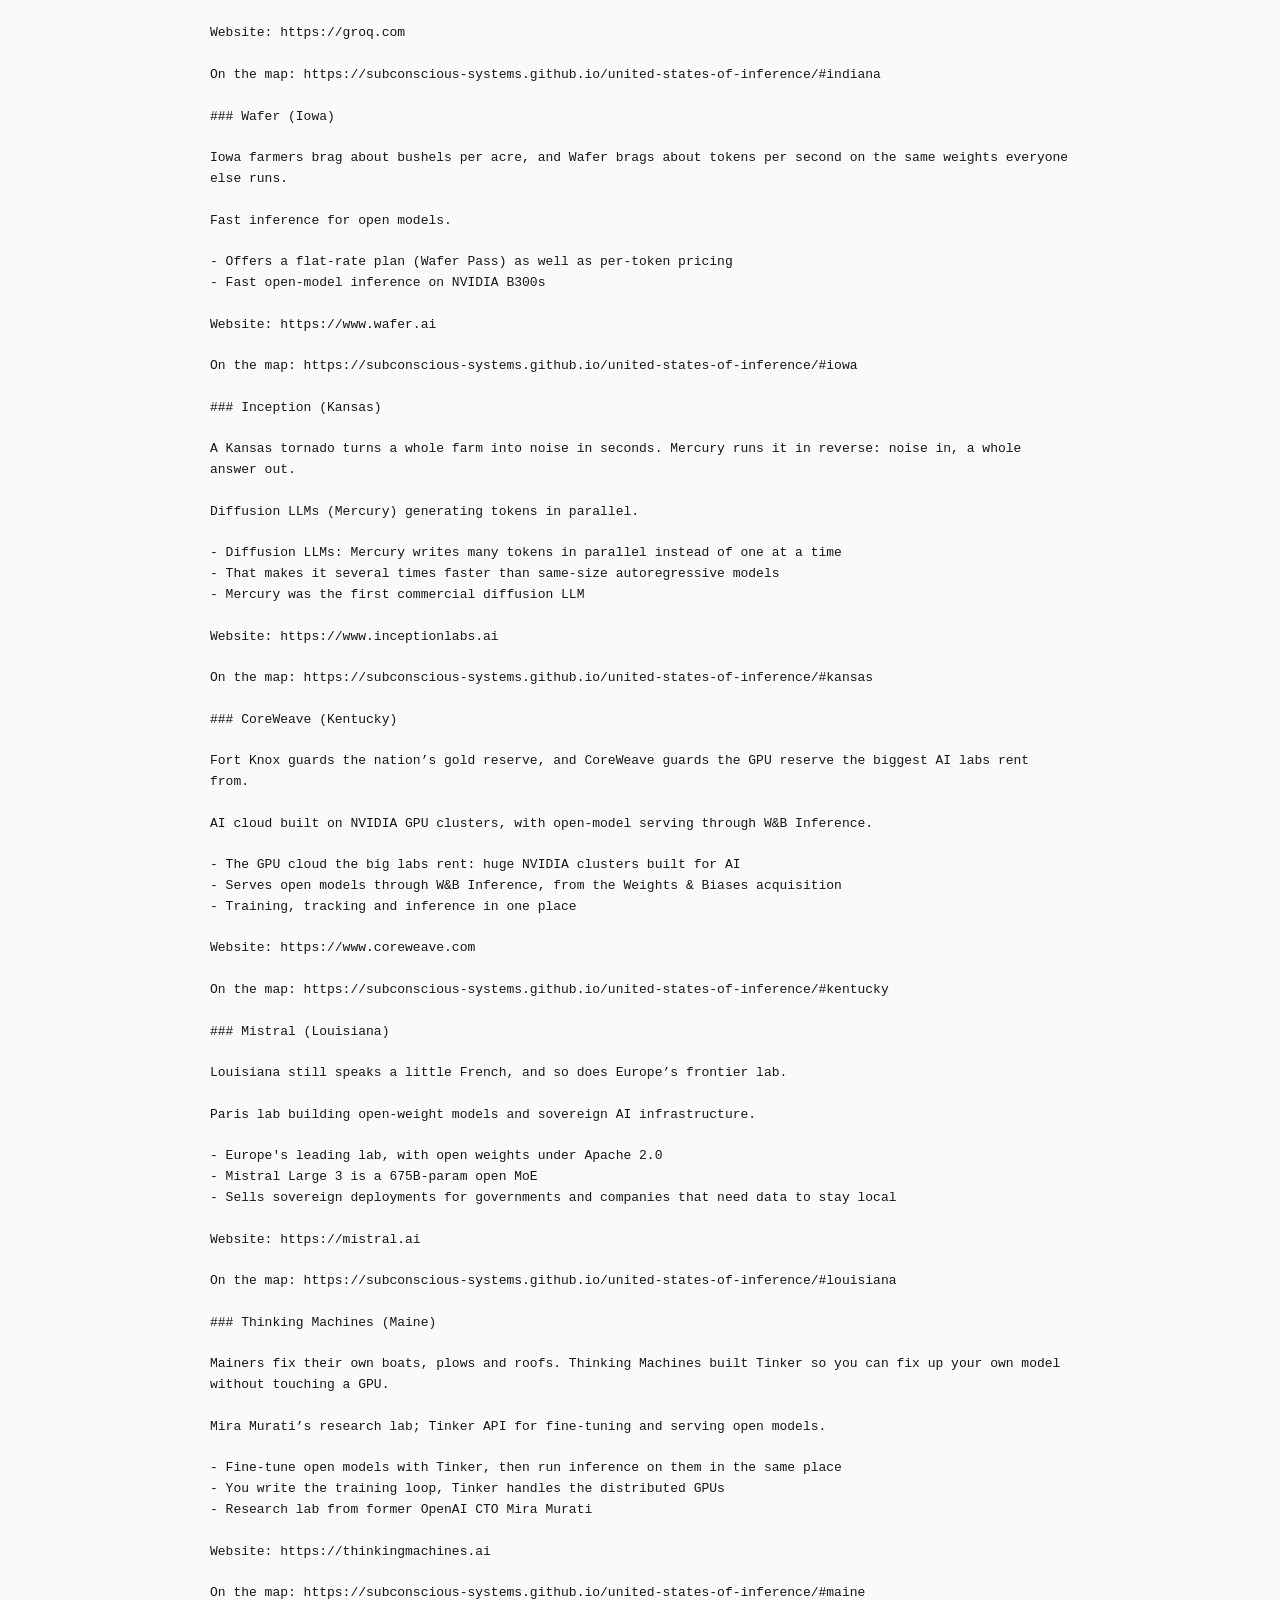
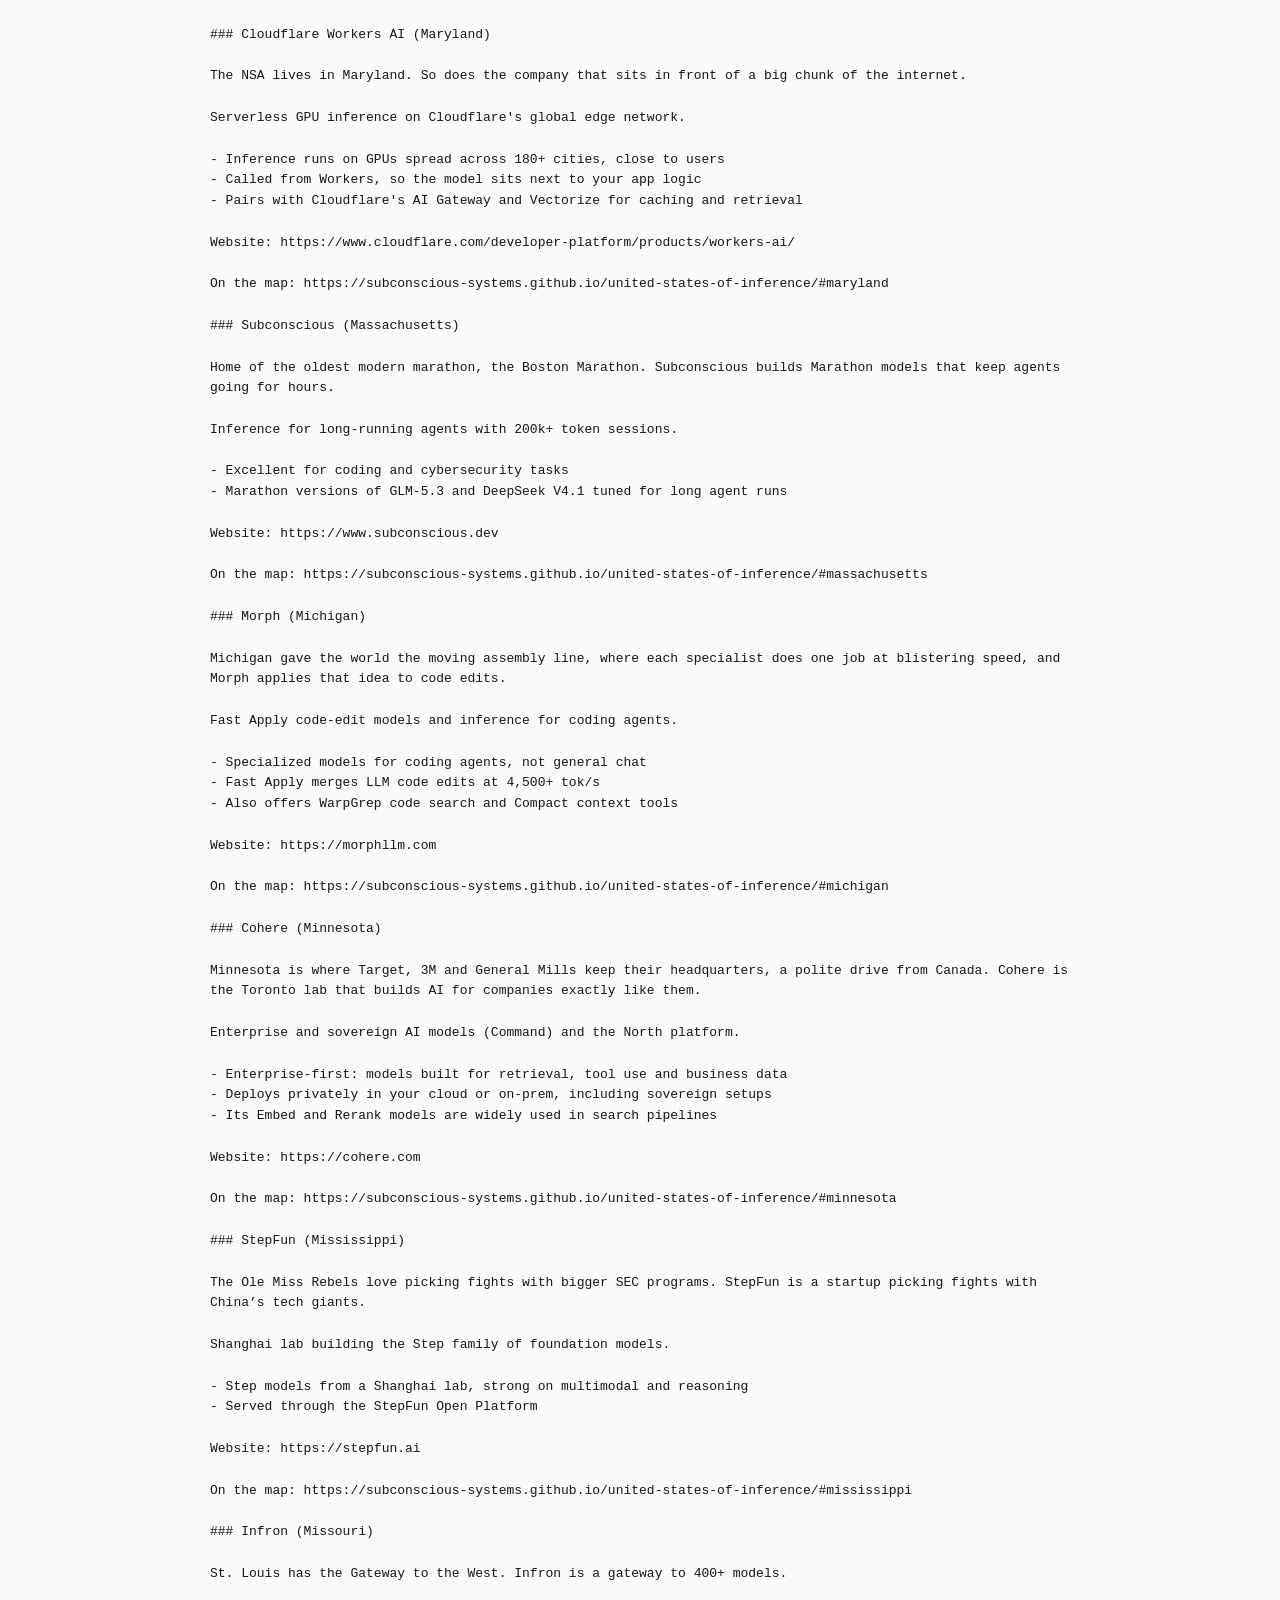
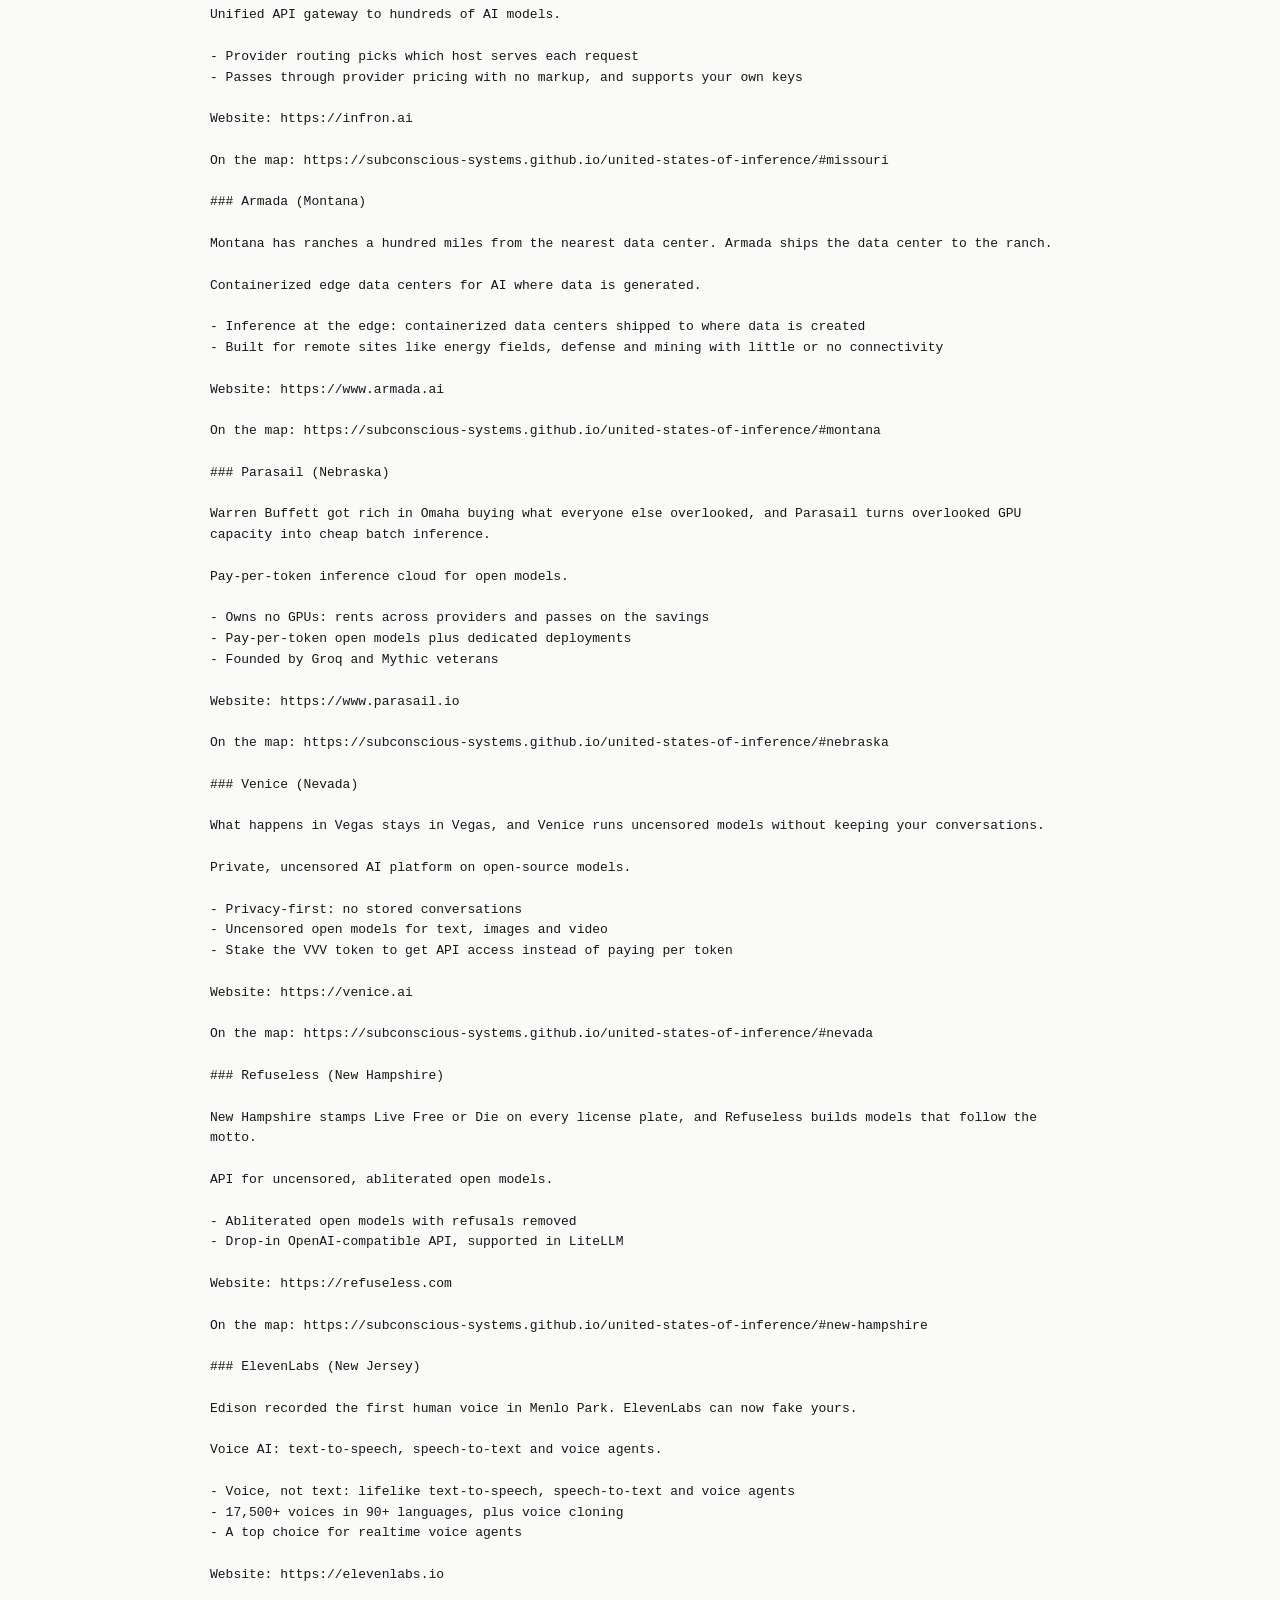
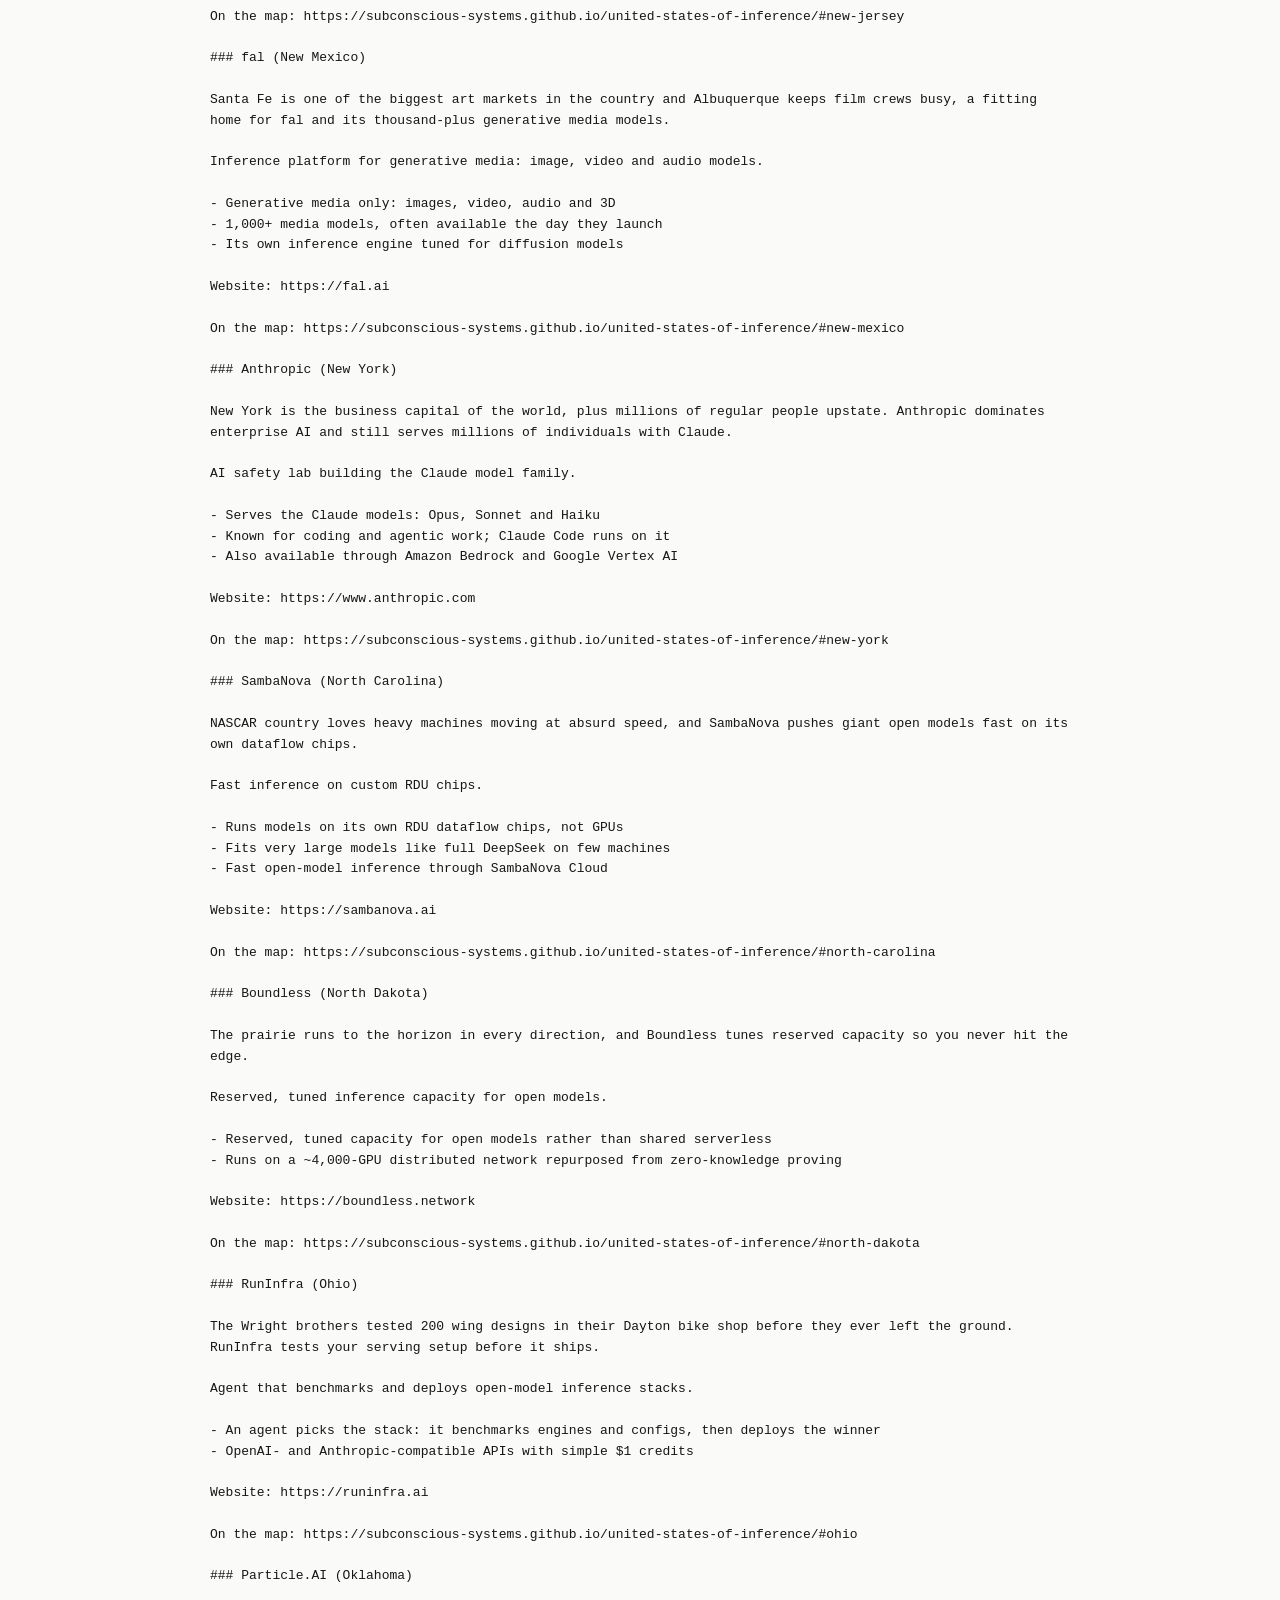
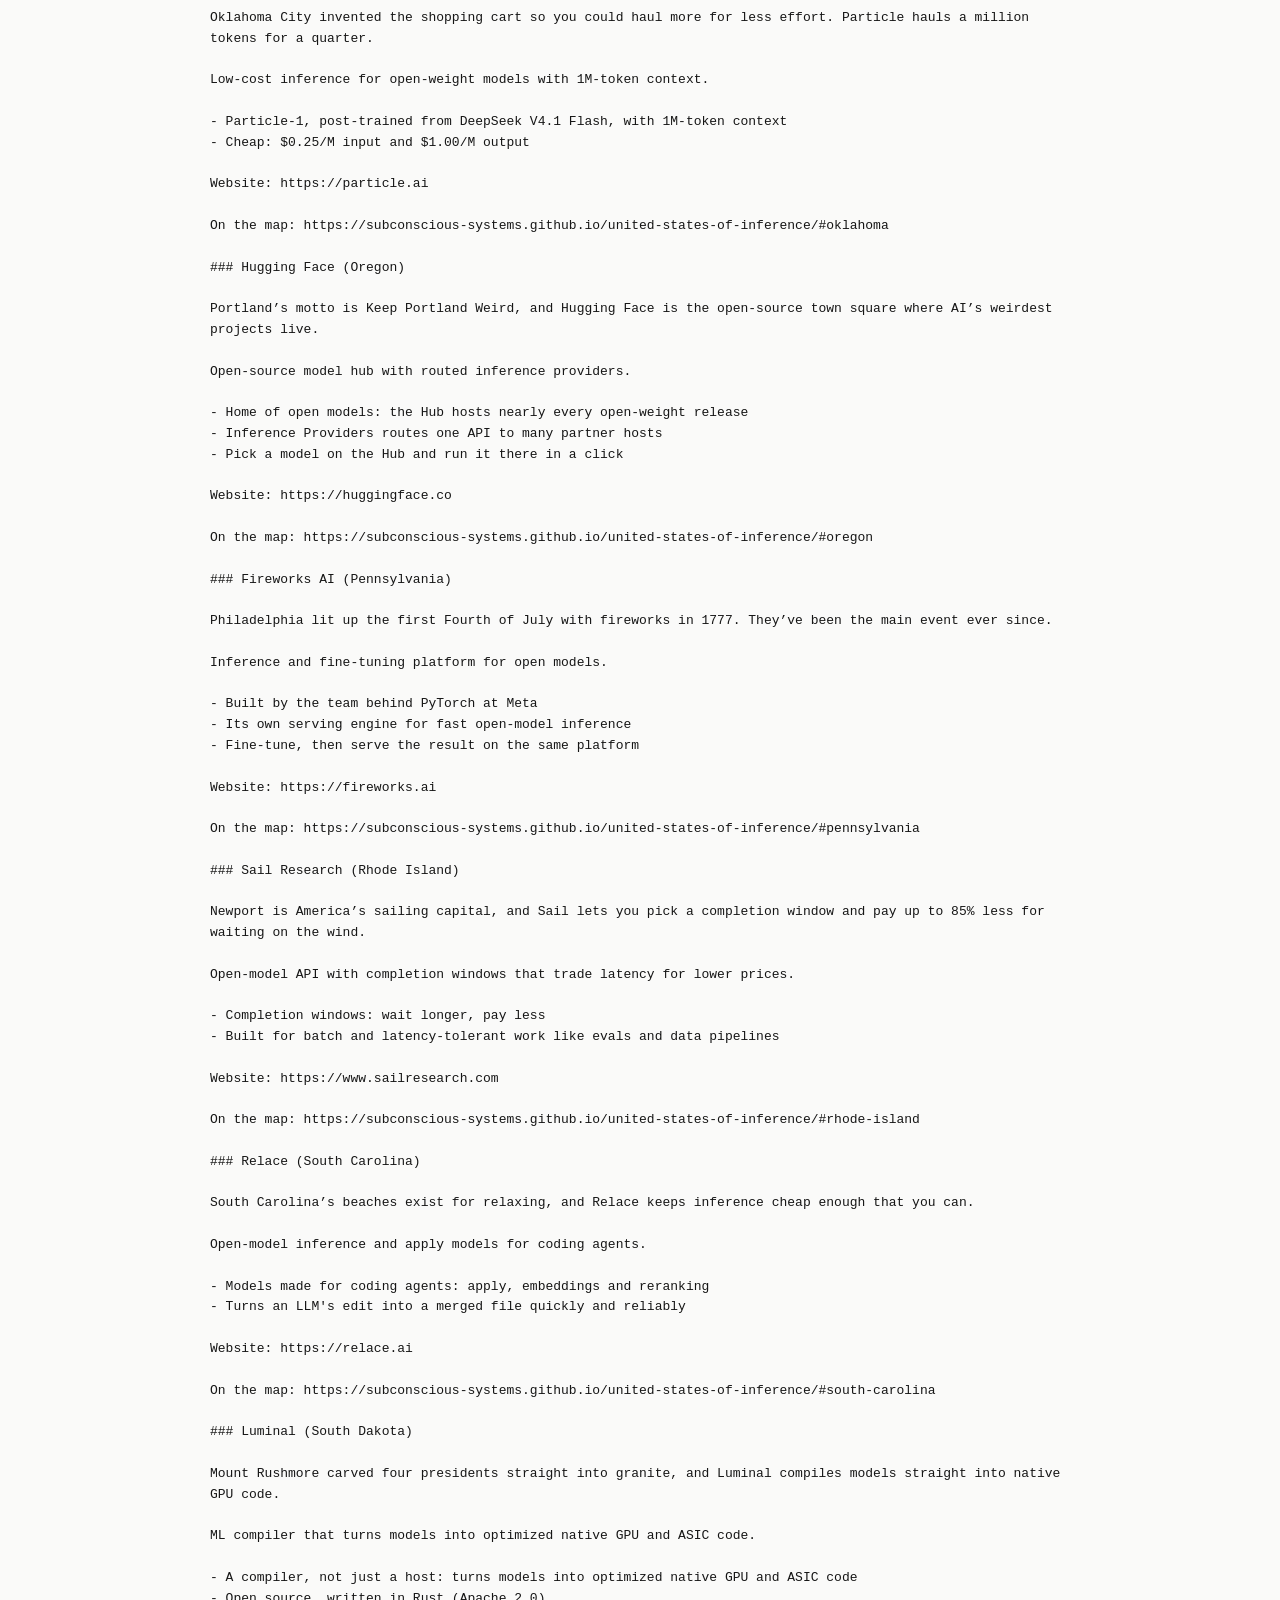
==== commit ce4d32c2: "Center Makora in Idaho; stronger New York line Co-Authored-By: Claude Opus 5.5 <noreply@anthropic.co" ====
--- a/agents.html
+++ b/agents.html
@@ -68,7 +68,7 @@
 | New Hampshire | Refuseless | New Hampshire stamps Live Free or Die on every license plate, and Refuseless builds models that follow the motto. | https://refuseless.com |
 | New Jersey | ElevenLabs | Edison recorded the first human voice in Menlo Park. ElevenLabs can now fake yours. | https://elevenlabs.io |
 | New Mexico | fal | Santa Fe is one of the biggest art markets in the country and Albuquerque keeps film crews busy, a fitting home for fal and its thousand-plus generative media models. | https://fal.ai |
-| New York | Anthropic | New York runs on enterprise contracts, from Wall Street banks to Midtown law firms. Anthropic makes most of its money selling Claude to businesses like them. | https://www.anthropic.com |
+| New York | Anthropic | New York is the business capital of the world, plus millions of regular people upstate. Anthropic dominates enterprise AI and still serves millions of individuals with Claude. | https://www.anthropic.com |
 | North Carolina | SambaNova | NASCAR country loves heavy machines moving at absurd speed, and SambaNova pushes giant open models fast on its own dataflow chips. | https://sambanova.ai |
 | North Dakota | Boundless | The prairie runs to the horizon in every direction, and Boundless tunes reserved capacity so you never hit the edge. | https://boundless.network |
 | Ohio | RunInfra | The Wright brothers tested 200 wing designs in their Dayton bike shop before they ever left the ground. RunInfra tests your serving setup before it ships. | https://runinfra.ai |
@@ -573,7 +573,7 @@
 
 ### Anthropic (New York)
 
-New York runs on enterprise contracts, from Wall Street banks to Midtown law firms. Anthropic makes most of its money selling Claude to businesses like them.
+New York is the business capital of the world, plus millions of regular people upstate. Anthropic dominates enterprise AI and still serves millions of individuals with Claude.
 
 AI safety lab building the Claude model family.
 
